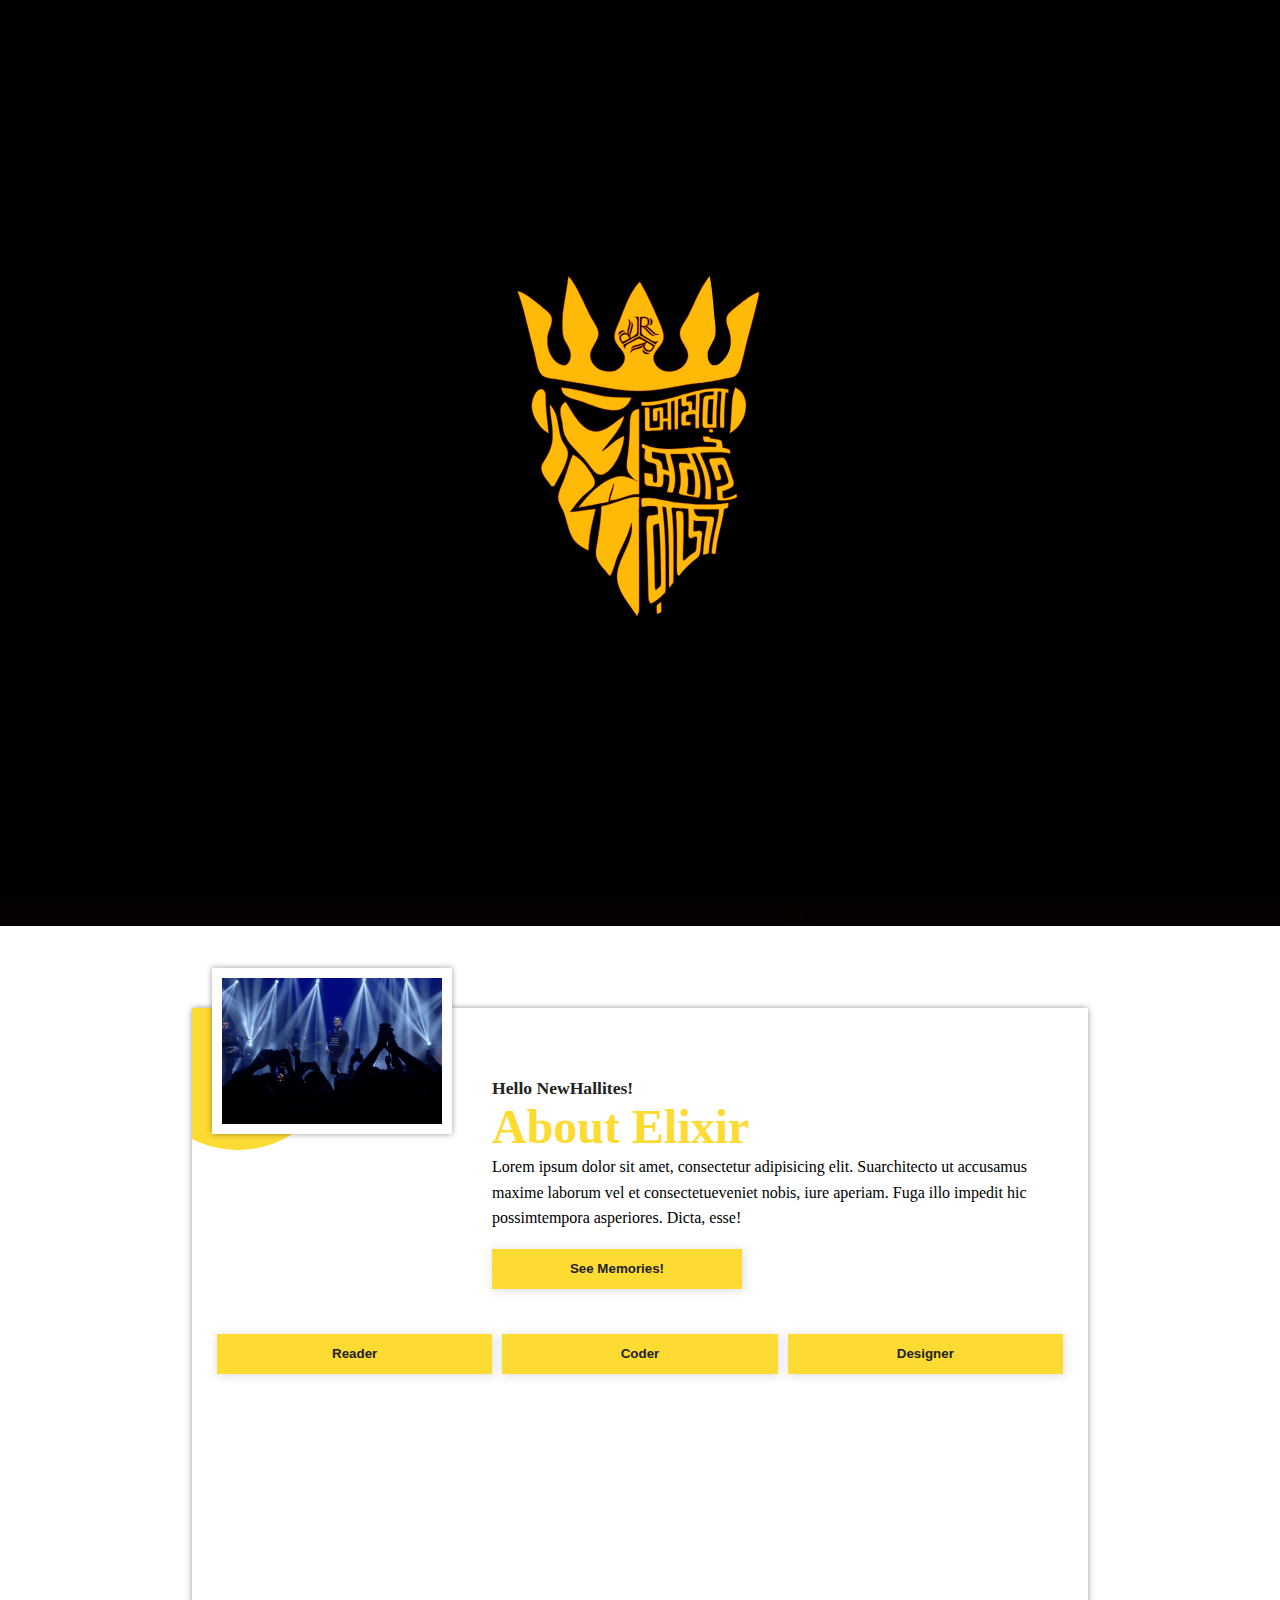
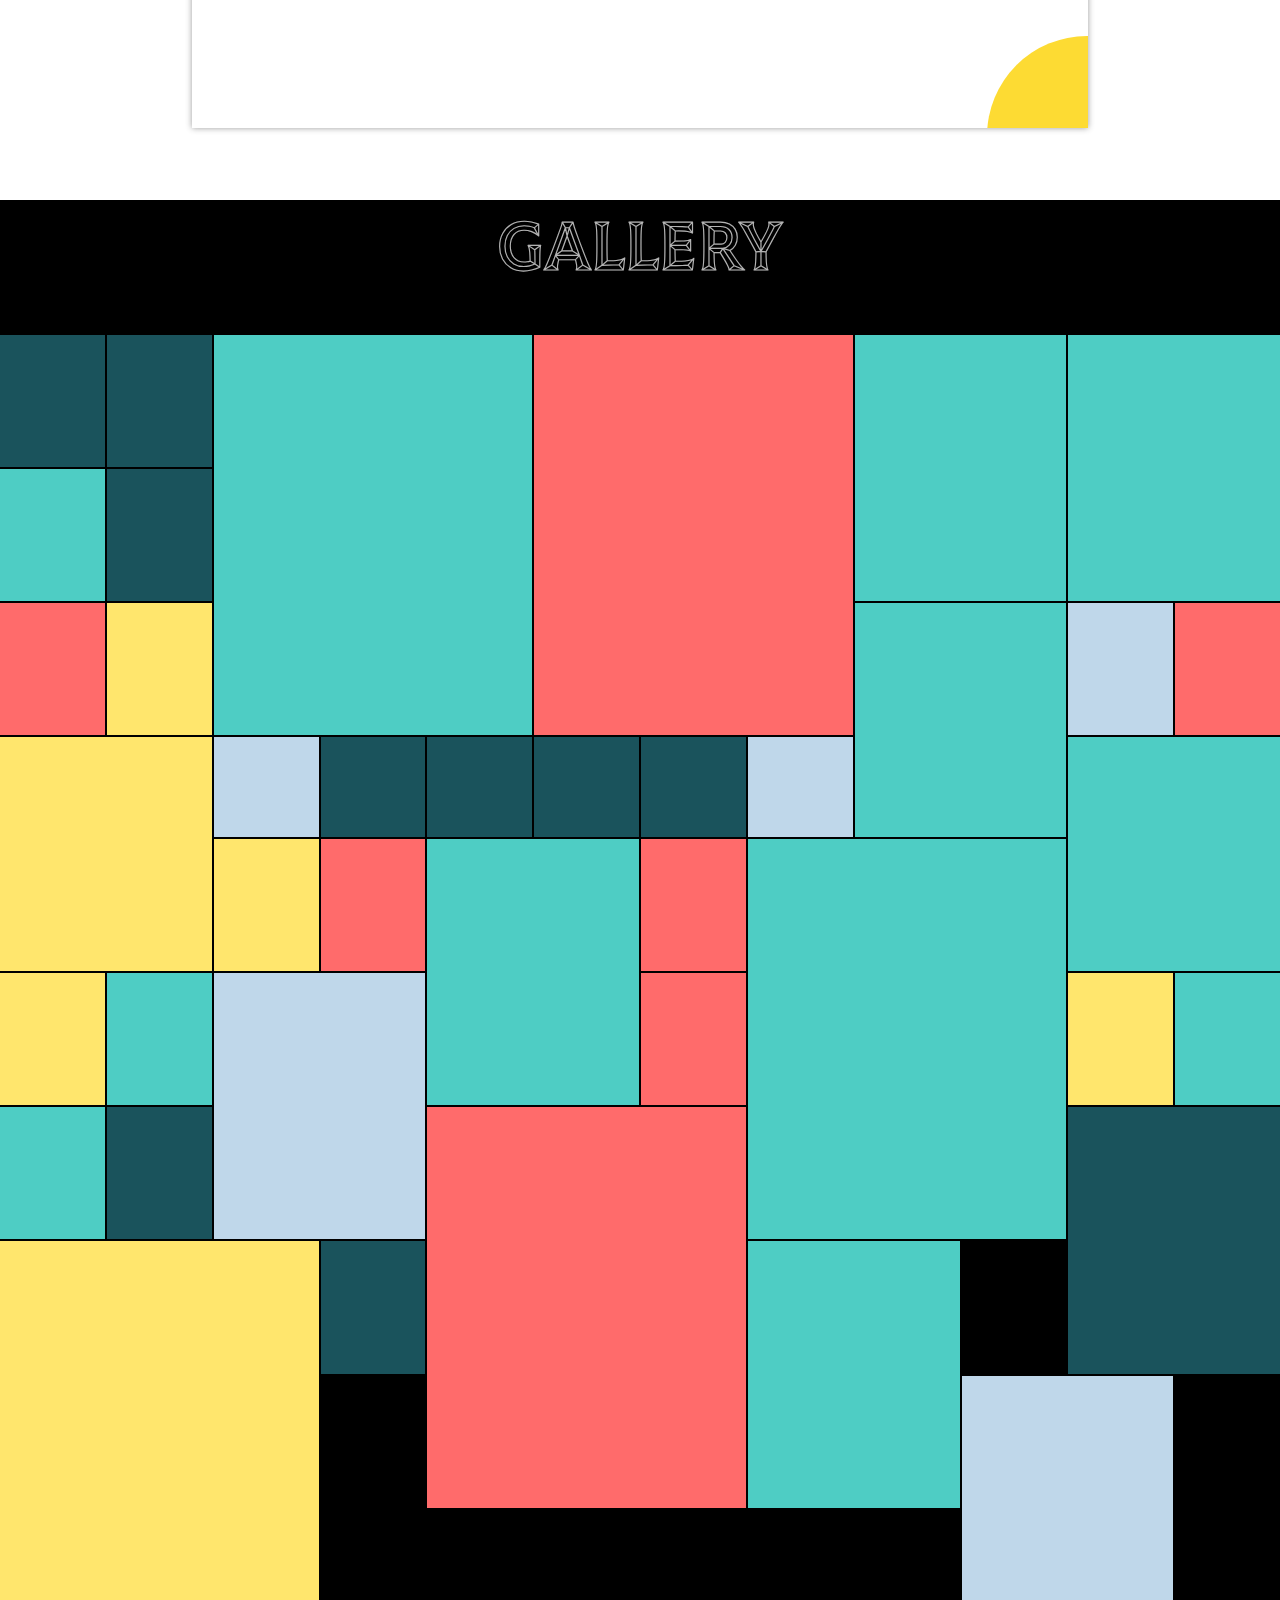
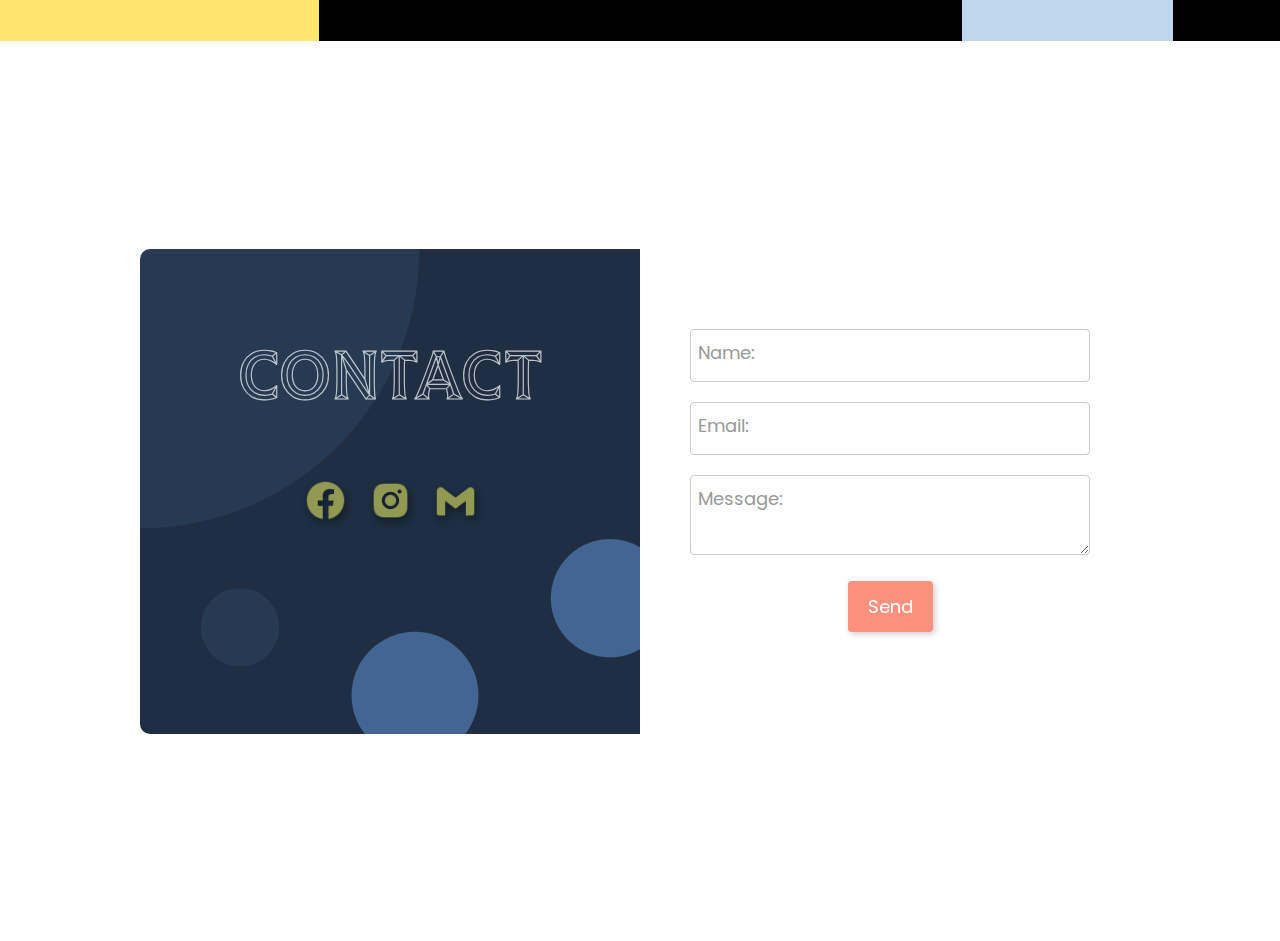
==== index.html @ e552d3e0 "contact section added" ====
<!DOCTYPE html>
<html lang="en">

<head>
  <meta charset="UTF-8">
  <meta http-equiv="X-UA-Compatible" content="IE=edge">
  <meta name="viewport" content="width=device-width, initial-scale=1.0">
  <title>Elixir'23</title>
  <link rel="stylesheet" href="style.css">
  <script defer src="./js/hero.js"></script>
  <script defer src="./js/nav.js"></script>
  <script defer src="./js/main.js"></script>
  <script defer src='https://cdnjs.cloudflare.com/ajax/libs/jquery/3.3.1/jquery.min.js'></script>
</head>

<body>

  <!-- PRELOADER STARTS -->

  <div class="page-loader" id="preloader">
        <div class="loader-container" id="preloaderBox">
                <svg id="newHall" version="1.0" xmlns="http://www.w3.org/2000/svg" width="24.000000pt" height="35.000000pt"
                viewBox="0 0 2480.000000 3508.000000" fill="none" preserveAspectRatio="xMidYMid meet">
                <g transform="translate(0.000000,3508.000000) scale(0.100000,-0.100000)" fill="none">
                  <path fill="#ffcb3d" d="M17826 31236 c-64 -85 -147 -201 -184 -258 -72 -108 -222 -347 -222
          -353 0 -3 -20 -38 -45 -78 -25 -41 -45 -77 -45 -79 0 -3 -23 -45 -51 -94 -77
          -132 -366 -712 -499 -999 -18 -38 -57 -122 -87 -185 -31 -63 -69 -144 -85
          -180 -29 -63 -47 -100 -130 -280 -34 -72 -225 -457 -284 -570 -10 -19 -83
          -141 -163 -270 -299 -485 -364 -614 -427 -850 -28 -100 -25 -347 4 -459 41
          -157 120 -329 254 -554 32 -55 58 -101 58 -103 0 -2 15 -27 33 -56 55 -86 143
          -256 183 -353 47 -114 68 -192 90 -333 17 -108 17 -118 0 -225 -50 -313 -216
          -599 -464 -799 -225 -180 -458 -287 -752 -343 -117 -22 -432 -22 -550 0 -260
          49 -476 161 -655 340 -136 135 -227 280 -291 460 -27 75 -29 89 -29 245 0 155
          2 170 28 245 63 180 118 267 409 647 168 221 266 383 306 508 46 144 46 143
          45 305 0 167 -12 242 -67 456 -43 163 -143 447 -222 629 -8 19 -19 44 -24 55
          -5 11 -22 50 -39 88 -17 37 -31 69 -31 71 0 3 -18 44 -40 91 -22 47 -40 88
          -40 90 0 2 -14 34 -31 72 -17 37 -37 82 -44 98 -7 17 -39 90 -70 163 -31 74
          -71 167 -90 209 -19 41 -35 76 -35 78 0 2 -14 34 -31 72 -17 37 -37 82 -44 98
          -7 17 -30 66 -50 110 -21 44 -49 105 -63 135 -191 416 -432 903 -640 1290 -84
          157 -240 438 -266 479 -14 22 -26 44 -26 49 0 5 -9 17 -20 27 -20 18 -21 18
          -51 -11 -38 -36 -208 -237 -270 -319 -81 -108 -175 -247 -256 -380 -71 -117
          -98 -164 -193 -340 -61 -113 -149 -293 -238 -485 -66 -145 -85 -188 -158 -363
          -41 -100 -79 -191 -84 -202 -4 -11 -22 -56 -40 -100 -17 -44 -35 -89 -39 -100
          -5 -11 -16 -40 -26 -65 -9 -25 -23 -58 -30 -75 -7 -16 -20 -50 -30 -75 -10
          -25 -21 -54 -26 -65 -5 -11 -42 -108 -83 -215 -68 -179 -185 -475 -222 -560
          -9 -19 -19 -44 -24 -55 -4 -11 -15 -36 -24 -57 -9 -20 -16 -39 -16 -43 0 -3
          -11 -30 -23 -58 -164 -362 -236 -747 -183 -972 53 -222 143 -371 469 -776 254
          -315 337 -496 337 -736 0 -130 -26 -236 -92 -383 -119 -261 -332 -470 -592
          -583 -199 -86 -318 -108 -576 -108 -207 0 -284 10 -455 58 -418 116 -770 403
          -940 767 -96 204 -130 437 -89 620 19 88 44 175 55 198 5 10 9 23 9 29 0 13
          118 255 158 324 16 28 67 115 114 195 180 308 248 470 293 693 19 100 19 183
          -1 277 -17 80 -42 172 -55 205 -4 11 -22 56 -40 100 -51 125 -130 270 -287
          525 -80 129 -165 269 -190 310 -37 63 -262 512 -369 740 -17 36 -54 112 -81
          170 -27 58 -60 128 -72 155 -42 93 -102 219 -195 410 -258 528 -378 760 -502
          975 -30 52 -66 115 -80 140 -33 59 -242 375 -307 465 -68 95 -125 164 -161
          198 l-30 28 -8 -43 c-4 -24 -14 -73 -22 -109 -8 -37 -15 -85 -15 -107 0 -23
          -7 -69 -15 -104 -8 -35 -14 -76 -13 -93 0 -29 -5 -63 -36 -240 -8 -44 -20
          -123 -26 -175 -7 -52 -34 -228 -62 -390 -27 -162 -53 -324 -59 -360 -5 -36
          -12 -72 -15 -80 -3 -8 -12 -58 -20 -110 -9 -52 -20 -122 -25 -155 -5 -33 -12
          -78 -15 -100 -3 -22 -10 -67 -15 -100 -5 -33 -12 -81 -15 -107 -3 -26 -20
          -148 -40 -270 -53 -342 -62 -433 -69 -703 -4 -137 -10 -302 -14 -365 -15 -215
          3 -743 33 -975 33 -263 108 -455 313 -808 243 -418 321 -644 310 -907 -6 -136
          -9 -160 -37 -265 -66 -248 -181 -409 -353 -492 -40 -20 -73 -27 -144 -31 -104
          -5 -147 3 -277 55 -277 110 -525 333 -713 638 -43 69 -128 237 -153 300 -4 11
          -15 40 -25 65 -9 25 -22 56 -27 70 -6 14 -14 41 -19 60 -4 19 -15 60 -25 90
          -17 57 -38 149 -53 235 -32 181 -36 232 -35 470 1 256 7 316 57 535 19 82 122
          382 177 515 14 33 50 145 66 204 53 195 66 297 55 447 -10 131 -45 232 -123
          351 -66 102 -243 277 -432 429 -82 65 -177 142 -211 169 -35 28 -103 84 -151
          126 -434 369 -1054 820 -1324 961 -259 136 -332 167 -381 161 -22 -3 -48 1
          -67 11 -17 9 -33 16 -36 16 -5 0 9 -48 24 -85 5 -11 11 -29 13 -40 3 -11 20
          -58 37 -105 17 -47 35 -98 40 -115 9 -31 102 -307 121 -360 6 -16 15 -43 19
          -60 5 -16 23 -75 40 -130 29 -91 102 -336 151 -509 39 -137 123 -469 384
          -1516 146 -586 272 -1089 280 -1117 16 -56 33 -117 61 -223 9 -36 23 -87 31
          -115 8 -27 18 -66 23 -85 5 -19 33 -118 61 -220 76 -275 91 -341 164 -725 26
          -138 44 -227 65 -315 6 -25 13 -58 16 -75 3 -16 7 -37 11 -45 3 -8 11 -40 18
          -70 28 -115 36 -145 46 -154 5 -6 9 -22 9 -37 0 -15 4 -30 9 -34 5 -3 13 -19
          16 -36 7 -31 28 -83 86 -208 67 -145 195 -306 301 -379 70 -48 155 -88 258
          -120 159 -50 216 -60 585 -107 104 -13 193 -28 380 -61 44 -7 112 -18 150 -23
          39 -5 83 -14 98 -20 16 -6 47 -11 70 -11 23 0 64 -7 91 -15 27 -8 66 -15 87
          -15 21 0 50 -5 66 -11 15 -6 57 -14 93 -19 36 -5 108 -16 160 -25 52 -9 127
          -20 165 -25 39 -5 86 -14 105 -20 19 -5 51 -10 72 -10 20 0 48 -4 62 -10 14
          -5 58 -14 98 -19 68 -9 111 -16 353 -56 50 -9 119 -20 155 -25 35 -6 145 -24
          245 -41 99 -16 207 -34 240 -39 71 -11 95 -15 245 -41 63 -11 153 -27 200 -35
          47 -8 121 -22 165 -30 44 -8 109 -19 145 -24 36 -6 78 -14 94 -20 16 -5 47
          -10 70 -10 23 -1 59 -7 81 -15 22 -8 56 -15 75 -15 19 0 57 -7 84 -15 27 -8
          63 -15 80 -15 17 0 60 -6 96 -14 36 -9 106 -22 155 -30 50 -8 119 -19 155 -25
          36 -6 83 -13 105 -15 22 -3 56 -10 75 -16 19 -5 53 -10 75 -10 22 0 57 -5 78
          -11 20 -5 70 -14 110 -19 39 -5 119 -16 177 -25 58 -8 143 -20 190 -25 47 -6
          96 -12 110 -15 82 -16 577 -65 885 -87 209 -15 995 -15 1200 0 379 28 761 70
          1140 127 55 8 136 20 180 25 44 6 93 15 109 20 16 6 47 10 70 10 23 0 57 5 76
          10 19 6 53 13 75 16 41 4 115 16 215 34 30 6 88 15 129 21 41 5 82 14 92 19
          10 6 35 10 57 10 21 0 61 7 88 15 27 8 63 15 79 15 17 0 59 6 95 14 55 13 133
          27 275 50 36 6 160 28 315 55 240 42 700 109 970 141 91 11 219 27 285 36 266
          35 344 45 425 55 47 5 98 14 114 19 16 6 47 10 70 10 23 0 59 5 81 11 22 5 72
          14 110 19 39 5 95 13 125 19 30 6 89 15 130 21 41 6 104 17 140 25 36 9 79 15
          96 15 17 0 51 7 74 15 23 8 54 15 69 15 14 0 58 7 96 16 83 18 190 41 225 47
          14 3 90 19 170 37 80 17 210 42 290 55 463 76 628 141 791 311 163 170 267
          396 364 794 27 107 58 231 71 275 13 44 77 305 144 580 315 1301 359 1480 407
          1640 8 28 18 68 23 90 15 67 32 128 46 162 8 17 14 41 14 53 0 12 5 30 10 41
          6 10 15 38 20 61 5 24 22 93 39 153 16 61 37 137 46 170 9 33 32 121 51 195
          68 262 83 316 103 390 11 41 34 131 51 200 32 130 45 180 81 315 11 44 24 98
          29 120 4 22 12 54 18 70 12 33 29 99 42 160 10 46 28 116 40 160 5 17 11 41
          13 55 3 14 10 46 17 70 37 142 65 264 85 370 9 47 27 131 41 188 17 72 23 116
          18 150 -3 26 -1 59 5 75 13 32 10 33 -65 7 -276 -91 -620 -285 -999 -564 -197
          -144 -340 -257 -761 -602 -54 -45 -144 -116 -199 -159 -180 -140 -439 -402
          -487 -493 -55 -103 -104 -292 -95 -363 3 -24 11 -99 16 -167 6 -67 13 -127 16
          -132 3 -5 15 -44 26 -87 20 -76 77 -251 138 -423 131 -371 183 -758 151 -1119
          -46 -511 -244 -931 -623 -1320 -188 -193 -347 -307 -507 -366 -72 -26 -236
          -31 -305 -9 -76 23 -165 90 -218 162 -67 91 -139 251 -153 341 -2 14 -10 49
          -16 76 -8 31 -12 126 -12 245 1 198 1 201 46 335 35 103 144 331 206 430 118
          187 254 452 295 575 72 215 99 512 78 835 -12 178 -15 203 -32 350 -6 50 -13
          110 -15 135 -3 25 -9 77 -14 115 -24 168 -56 507 -70 735 -5 85 -14 179 -20
          209 -5 29 -10 90 -10 135 0 44 -7 122 -15 171 -8 50 -15 124 -15 166 0 42 -5
          101 -11 130 -6 30 -14 106 -19 169 -9 127 -25 285 -40 400 -6 41 -13 104 -15
          140 -3 36 -9 88 -14 115 -6 28 -12 79 -15 115 -3 36 -9 90 -15 120 -6 30 -12
          78 -15 105 -4 45 -17 136 -46 329 -18 116 -70 420 -75 434 -2 6 -9 12 -14 12
          -5 0 -61 -69 -125 -154z m-5522 -3097 c5 -4 4 -307 -2 -720 -8 -569 -13 -714
          -24 -724 -7 -7 -179 -103 -383 -215 -203 -111 -392 -215 -420 -230 -27 -15
          -122 -67 -210 -115 -88 -48 -183 -100 -211 -116 l-51 -29 -101 158 c-136 212
          -146 236 -147 342 0 78 3 90 34 148 74 136 263 252 411 252 51 0 130 -25 175
          -55 20 -14 39 -24 41 -22 2 2 -1 19 -7 38 -5 19 -10 75 -10 126 0 78 7 118 47
          270 75 284 84 329 84 442 0 121 -13 172 -53 213 -39 39 -25 56 29 33 53 -22
          88 -58 116 -119 20 -44 23 -66 22 -161 -1 -116 -19 -208 -83 -423 -65 -218
          -79 -379 -45 -504 24 -87 34 -93 34 -21 0 88 33 246 91 440 97 325 117 459 84
          553 -18 51 -13 60 16 34 32 -29 69 -97 85 -156 30 -113 15 -196 -101 -574 -82
          -269 -111 -407 -101 -479 4 -25 10 -45 13 -45 3 0 82 42 175 92 237 130 313
          194 338 290 21 77 29 252 30 641 0 375 -1 401 -21 459 -27 82 -60 122 -125
          154 -30 14 -54 31 -54 36 0 11 311 -1 324 -13z m524 11 c93 -12 155 -40 210
          -93 130 -125 159 -349 69 -520 -34 -64 -73 -101 -144 -137 l-46 -23 51 -13
          c109 -28 170 -73 383 -280 81 -78 176 -164 210 -189 129 -95 243 -136 306
          -110 47 20 52 -6 7 -44 -84 -68 -215 -52 -358 46 -38 26 -141 118 -230 204
          -231 225 -298 277 -415 325 -51 20 -161 46 -161 38 0 -2 15 -11 33 -20 74 -37
          193 -139 372 -318 252 -251 327 -311 429 -341 22 -7 42 -17 43 -22 6 -18 -68
          -25 -137 -14 -136 22 -231 93 -474 351 -158 168 -254 260 -311 300 -47 32
          -120 70 -135 70 -6 0 -10 -75 -10 -222 0 -331 17 -373 185 -485 125 -84 755
          -445 811 -465 108 -40 234 -23 283 36 16 20 31 21 31 2 0 -15 -167 -266 -178
          -266 -4 0 -22 9 -41 21 -46 28 -1024 600 -1134 663 l-89 51 6 575 c3 316 9
          641 12 723 l6 147 42 1 c50 2 277 15 291 17 6 1 43 -3 83 -8z m471 -156 c60
          -51 94 -125 99 -214 5 -89 -7 -140 -48 -202 -32 -48 -122 -118 -153 -118 -21
          0 -22 -3 8 61 74 164 73 326 -4 481 -16 31 -26 59 -23 62 7 8 77 -33 121 -70z
          m-2140 -960 c71 -38 76 -54 19 -54 -57 0 -177 -32 -244 -65 -67 -33 -158 -116
          -210 -191 l-39 -57 -3 54 c-10 149 70 272 216 330 73 30 190 22 261 -17z
          m1664 -706 c265 -155 548 -320 629 -367 81 -47 148 -89 148 -92 0 -4 -41 -83
          -91 -177 -103 -193 -158 -259 -249 -301 -122 -56 -294 -24 -433 81 -112 83
          -165 187 -155 298 l5 50 -42 -39 c-88 -81 -159 -111 -429 -181 -266 -69 -384
          -119 -467 -197 -33 -30 -53 -59 -60 -85 -12 -47 -31 -45 -43 5 -12 47 4 103
          47 159 71 93 206 157 487 227 279 71 379 111 492 197 57 44 108 104 89 104 -5
          0 -13 -5 -16 -10 -21 -34 -214 -103 -448 -160 -341 -83 -463 -128 -542 -201
          -50 -46 -59 -48 -50 -11 10 43 63 118 112 162 83 73 165 101 553 191 267 61
          375 96 448 145 64 42 79 26 -142 153 -320 183 -354 183 -687 -1 -53 -29 -207
          -114 -343 -188 -270 -147 -345 -200 -390 -274 -27 -43 -30 -57 -30 -122 1 -48
          -3 -74 -10 -74 -7 0 -43 63 -81 139 -58 119 -67 142 -56 155 8 9 17 16 20 16
          4 0 86 43 182 96 96 53 228 125 294 161 153 84 199 109 310 170 50 28 122 67
          160 88 39 21 122 67 185 102 63 35 116 63 118 63 2 0 220 -127 485 -282z m-93
          -898 c102 -102 234 -159 367 -160 28 0 54 -4 58 -9 9 -15 -73 -58 -144 -76
          -78 -20 -138 -14 -218 25 -69 33 -134 98 -162 161 -23 51 -37 148 -26 176 6
          16 10 14 33 -17 15 -19 56 -64 92 -100z" />
                  <path fill="#ffcb3d" d="M11130 26748 c-122 -43 -225 -127 -251 -206 -40 -121 74 -362 171
          -362 27 0 249 108 425 207 82 46 84 53 35 156 -91 194 -218 262 -380 205z" />
                  <path fill="#ffcb3d" d="M12603 28044 c-31 -11 -44 -23 -53 -47 -13 -36 -29 -257 -29 -425
          l-1 -112 28 -12 c15 -6 81 -12 147 -12 105 -1 126 2 170 22 64 29 91 55 121
          115 44 86 50 247 11 337 -37 89 -134 142 -267 147 -58 2 -98 -2 -127 -13z" />
                  <path fill="#ffcb3d" d="M12913 26087 c-49 -51 -112 -156 -129 -216 -39 -132 29 -253 185
          -334 121 -63 205 -67 288 -16 70 43 152 166 167 248 5 30 2 37 -36 72 -24 21
          -124 87 -223 146 -99 58 -189 113 -201 120 -18 11 -24 9 -51 -20z" />
                  <path fill="#ffcb3d" d="M19989 22503 c-33 -83 -113 -356 -144 -488 -61 -264 -94 -520 -115
          -880 -5 -99 -17 -286 -25 -415 -14 -228 -35 -567 -55 -915 -21 -358 -66 -862
          -81 -901 -5 -16 -5 -24 2 -24 34 0 400 275 515 386 165 161 463 613 570 867
          113 267 204 777 191 1062 -10 219 -96 515 -222 766 -81 162 -139 229 -315 363
          -104 80 -289 206 -302 206 -5 0 -13 -12 -19 -27z" />
                  <path fill="#ffcb3d" d="M6147 22513 c-13 -12 -7 -110 9 -164 56 -186 121 -296 243 -411 154
          -144 363 -243 751 -353 42 -12 79 -23 215 -60 250 -69 436 -132 855 -290 113
          -42 221 -83 240 -90 19 -7 69 -25 110 -40 41 -14 90 -33 108 -41 18 -8 37 -14
          43 -14 6 0 25 -6 42 -13 45 -19 97 -37 132 -47 17 -4 41 -12 55 -18 142 -58
          671 -193 870 -223 177 -26 214 -29 380 -35 262 -10 452 13 644 77 328 109 585
          340 755 674 46 92 101 224 101 244 0 4 -258 11 -572 14 -315 4 -658 12 -763
          17 -249 14 -629 53 -775 79 -30 5 -98 17 -150 26 -52 9 -118 23 -146 31 -28 8
          -65 14 -83 14 -17 0 -48 7 -68 15 -19 8 -48 15 -64 15 -15 0 -40 5 -55 10 -15
          6 -45 13 -68 16 -22 2 -54 9 -71 13 -54 16 -119 32 -165 41 -51 10 -119 27
          -170 43 -19 6 -53 14 -75 18 -43 9 -103 23 -260 63 -246 62 -664 161 -800 190
          -44 10 -98 21 -120 26 -22 5 -76 16 -120 25 -44 9 -100 21 -125 27 -25 6 -70
          14 -100 18 -30 4 -80 13 -110 18 -195 38 -209 40 -420 60 -58 6 -125 15 -150
          21 -51 12 -114 14 -123 4z" />
                  <path fill="#ffcb3d" d="M18220 22450 c-213 -9 -601 -52 -722 -79 -46 -10 -130 -28 -188 -41
          -58 -12 -143 -30 -190 -40 -47 -10 -146 -30 -220 -45 -74 -15 -277 -67 -450
          -116 -173 -48 -387 -108 -475 -133 -88 -24 -227 -64 -310 -89 -82 -25 -253
          -75 -380 -112 -126 -37 -264 -77 -305 -91 -112 -35 -830 -200 -1020 -234 -436
          -77 -796 -110 -1205 -110 l-222 0 -12 -27 c-15 -33 -5 -209 14 -239 13 -20 24
          -22 192 -27 177 -5 554 13 678 33 34 5 129 19 211 30 163 22 494 88 756 151
          92 22 177 39 190 37 20 -3 24 -10 30 -63 9 -87 23 -1225 14 -1225 -4 0 -19 9
          -34 20 -28 21 -29 21 -149 3 -92 -13 -127 -15 -145 -6 l-25 11 -6 273 c-4 150
          -7 322 -7 383 0 129 -10 173 -47 211 -24 24 -33 26 -83 22 -30 -2 -134 -20
          -230 -39 -96 -20 -214 -42 -261 -48 -105 -14 -139 -34 -169 -95 l-23 -47 7
          -411 c7 -376 9 -414 25 -437 18 -25 21 -25 142 -23 102 2 128 6 149 21 49 36
          50 44 50 414 0 394 -8 361 91 373 43 5 58 4 67 -8 10 -12 14 -163 19 -630 l6
          -616 -35 -35 c-30 -30 -43 -36 -79 -36 -24 0 -134 -7 -244 -15 -110 -8 -246
          -15 -302 -15 -101 0 -101 0 -127 31 l-26 31 0 286 c-1 158 -5 488 -10 733 -11
          583 -3 562 -205 552 -176 -9 -177 -11 -165 -339 5 -131 10 -500 10 -819 1
          -647 -1 -628 71 -689 l34 -29 240 7 c132 4 346 13 475 21 129 8 291 17 360 20
          153 8 188 17 224 54 50 52 54 81 49 355 -7 314 -19 291 161 312 117 13 131 13
          153 -1 13 -9 28 -26 32 -38 5 -12 12 -150 16 -307 5 -230 10 -290 22 -309 15
          -23 17 -24 121 -17 113 7 134 16 134 57 -1 13 -5 501 -10 1084 -6 758 -6 1067
          2 1085 9 20 30 31 106 57 52 17 105 32 116 32 51 2 49 35 50 -973 0 -518 4
          -1019 9 -1113 10 -215 4 -207 143 -197 55 4 106 10 113 15 10 6 13 249 13
          1177 1 954 3 1172 14 1185 15 17 184 77 219 77 31 0 32 -10 36 -260 3 -208 4
          -217 29 -272 29 -62 73 -98 120 -98 26 0 79 11 250 52 145 34 162 19 164 -142
          2 -149 -6 -238 -25 -261 -13 -15 -56 -27 -204 -54 -104 -18 -199 -41 -212 -49
          -33 -22 -70 -72 -102 -141 l-28 -60 0 -360 0 -360 27 -50 c14 -27 37 -60 50
          -73 45 -41 76 -44 333 -26 294 19 306 22 323 58 18 36 7 210 -14 227 -11 9
          -45 9 -145 0 -150 -14 -169 -8 -195 56 -20 46 -18 336 2 404 25 84 32 87 321
          136 367 62 349 60 378 33 14 -13 27 -37 30 -54 3 -17 7 -252 8 -523 3 -482 3
          -493 24 -520 l21 -28 113 3 c90 3 117 7 126 20 10 12 11 92 7 356 -7 339 0
          628 33 1421 9 215 17 464 18 555 4 404 3 389 28 413 17 17 53 28 155 46 72 14
          132 28 132 32 0 10 197 43 320 54 36 3 99 10 140 15 41 5 131 12 201 15 157 8
          155 10 151 -119 -3 -103 -15 -152 -42 -166 -10 -6 -52 -10 -92 -10 -120 0
          -511 -46 -545 -64 -40 -20 -87 -77 -118 -141 -31 -66 -42 -163 -55 -465 -6
          -135 -18 -389 -26 -565 -22 -491 -29 -1065 -15 -1152 17 -97 61 -169 121 -200
          l45 -23 457 7 c251 3 463 10 470 14 14 9 14 -5 10 579 -1 179 3 422 8 540 26
          555 32 679 45 865 8 110 22 328 30 485 9 157 19 314 21 349 l6 63 121 -7 c163
          -9 167 -12 167 -115 0 -44 -7 -173 -15 -287 -8 -115 -22 -300 -30 -413 -64
          -882 -77 -2004 -25 -2054 20 -19 253 -29 276 -12 14 11 16 84 18 682 2 496 7
          728 19 899 9 127 24 343 32 480 17 261 51 674 60 712 8 32 42 37 131 19 42 -9
          78 -15 79 -14 1 2 5 62 9 134 l7 132 -98 16 c-54 9 -134 23 -178 31 -199 37
          -654 58 -955 45z m-1371 -498 c5 -10 10 -94 10 -188 1 -191 -15 -813 -25 -978
          l-7 -108 -24 31 c-28 36 -60 39 -156 16 -55 -13 -60 -12 -78 6 -18 18 -19 33
          -17 287 l3 267 -28 58 c-30 60 -64 87 -113 87 -15 0 -78 -14 -140 -31 -109
          -30 -115 -31 -139 -15 -14 10 -30 28 -35 42 -15 39 -13 317 3 336 7 9 140 53
          317 103 416 120 412 119 429 87z m1387 -387 c14 -21 14 -43 5 -192 -6 -92 -16
          -265 -21 -383 -6 -118 -17 -350 -25 -515 -8 -165 -15 -420 -15 -566 0 -242 -2
          -269 -18 -289 -17 -21 -28 -22 -167 -27 -142 -5 -151 -4 -172 16 -12 11 -27
          38 -32 58 -21 75 -13 484 24 1193 9 162 19 363 23 445 6 122 12 158 28 190 33
          64 57 75 175 84 177 14 177 14 195 -14z" />
                  <path fill="#ffcb3d" d="M4350 22348 c-144 -69 -320 -296 -406 -524 -75 -199 -83 -223 -109
          -339 -7 -33 -18 -77 -23 -98 -6 -20 -8 -46 -5 -56 3 -11 -3 -30 -12 -44 -9
          -14 -16 -44 -16 -68 1 -24 -1 -98 -3 -164 -2 -66 0 -145 5 -175 5 -30 11 -71
          13 -90 9 -70 17 -100 28 -100 6 0 8 -9 5 -21 -3 -11 2 -44 10 -72 9 -29 18
          -58 19 -65 19 -100 119 -353 205 -519 255 -490 593 -874 967 -1097 35 -21 66
          -35 70 -31 9 9 3 188 -8 250 -6 28 -14 102 -20 165 -5 63 -16 171 -24 240 -8
          69 -19 170 -25 225 -6 55 -16 136 -21 180 -6 44 -12 103 -14 130 -8 82 -26
          254 -36 340 -10 76 -20 189 -41 465 -5 69 -14 334 -19 590 -7 405 -11 477 -29
          558 -36 169 -106 275 -216 327 -45 21 -68 25 -142 25 -78 0 -96 -4 -153 -32z" />
                  <path fill="#ffcb3d" d="M6384 21321 c-105 -74 -204 -185 -252 -283 -67 -139 -77 -196 -76
          -408 1 -186 10 -259 59 -480 10 -41 21 -95 25 -120 4 -25 13 -67 19 -95 7 -27
          17 -70 23 -95 6 -25 14 -70 18 -102 4 -31 11 -61 15 -68 4 -7 11 -58 15 -114
          13 -162 29 -308 40 -356 5 -25 12 -65 15 -89 3 -23 8 -48 12 -54 3 -6 10 -27
          14 -46 39 -185 147 -435 286 -660 173 -280 360 -497 883 -1026 490 -495 637
          -664 866 -990 159 -227 340 -453 421 -526 59 -54 181 -143 233 -171 103 -56
          137 -63 275 -62 120 1 137 3 215 33 391 144 827 648 1173 1352 142 291 218
          489 322 849 36 123 42 147 84 345 18 89 41 219 45 265 3 25 9 81 15 124 7 49
          7 84 2 89 -21 21 -314 -122 -494 -239 -162 -106 -287 -202 -525 -403 -309
          -260 -490 -403 -633 -498 -123 -82 -144 -77 -72 19 102 138 213 281 368 473
          88 110 171 215 185 232 14 18 81 103 150 190 172 217 346 454 463 629 193 291
          362 614 472 904 52 135 92 277 81 287 -6 6 -192 -111 -311 -197 -73 -52 -173
          -128 -403 -305 -576 -444 -849 -592 -1267 -689 -97 -22 -400 -23 -493 0 -395
          95 -700 290 -1034 661 -130 145 -162 185 -348 433 -81 109 -318 479 -530 828
          -53 86 -116 189 -141 227 -25 39 -62 96 -82 128 -20 31 -43 57 -50 57 -8 0
          -45 -22 -83 -49z" />
                  <path fill="#ffcb3d" d="M5220 21033 c0 -54 5 -127 10 -163 5 -36 10 -103 11 -150 0 -47 7
          -119 15 -160 8 -41 14 -102 14 -135 0 -33 7 -87 15 -120 8 -33 15 -82 15 -110
          0 -27 7 -77 15 -110 8 -33 15 -82 15 -110 0 -27 4 -66 10 -85 5 -19 14 -78 20
          -130 7 -52 18 -142 25 -200 41 -325 57 -582 52 -865 -5 -272 -16 -398 -51
          -575 -24 -119 -35 -172 -45 -204 -5 -17 -17 -58 -26 -91 -23 -78 -73 -234 -84
          -260 -5 -11 -17 -40 -26 -65 -38 -95 -72 -170 -139 -305 -79 -160 -95 -187
          -225 -385 -79 -121 -201 -325 -201 -336 0 -1 -14 -32 -30 -68 -39 -83 -70
          -201 -77 -291 -13 -164 78 -438 216 -650 14 -22 28 -44 31 -50 17 -33 116
          -172 224 -315 70 -91 172 -227 229 -302 56 -75 111 -139 122 -142 11 -3 59 -6
          106 -6 97 0 110 8 144 90 10 25 22 50 26 55 4 6 43 80 87 165 75 147 116 225
          167 315 12 22 46 85 75 140 29 55 56 105 60 110 33 45 277 533 354 707 56 128
          66 153 105 263 12 33 26 68 31 77 6 10 10 24 10 33 0 8 6 29 14 47 20 47 37
          105 43 142 3 17 9 39 14 48 5 10 11 30 13 45 1 15 8 51 14 78 29 135 35 178
          39 274 5 101 -8 188 -41 276 -6 17 -11 35 -12 42 -5 32 -98 206 -192 358 -162
          262 -272 462 -272 495 0 5 -6 24 -14 42 -20 47 -64 187 -69 223 -3 17 -10 44
          -15 60 -5 17 -17 66 -27 110 -9 44 -20 94 -25 110 -5 17 -12 48 -15 70 -3 22
          -10 58 -15 80 -5 22 -16 81 -24 130 -53 312 -94 537 -106 590 -5 22 -16 76
          -26 120 -31 148 -111 427 -143 500 -5 11 -19 45 -31 75 -27 67 -91 201 -122
          255 -78 138 -246 355 -274 355 -11 0 -14 -21 -14 -97z" />
                  <path fill="#ffcb3d" d="M12205 20794 c-163 -33 -235 -66 -326 -152 -126 -118 -203 -292 -250
          -562 -19 -114 -27 -254 -38 -730 -6 -256 -16 -528 -22 -605 -6 -77 -15 -219
          -19 -315 -5 -96 -13 -204 -19 -240 -6 -36 -11 -101 -11 -145 0 -44 -7 -120
          -15 -170 -8 -49 -15 -121 -15 -160 0 -38 -5 -88 -10 -111 -5 -22 -14 -92 -19
          -155 -11 -120 -24 -227 -41 -344 -6 -38 -12 -86 -14 -105 -2 -19 -9 -68 -15
          -107 -28 -183 -33 -228 -41 -384 -10 -175 0 -397 21 -484 63 -263 165 -423
          442 -691 148 -143 162 -154 277 -214 66 -34 119 -64 118 -66 -3 -2 -278 105
          -323 126 -160 76 -536 203 -710 241 -96 21 -451 24 -526 5 -33 -9 -72 -16 -86
          -16 -14 0 -46 -7 -72 -15 -25 -8 -86 -26 -136 -41 -448 -133 -952 -436 -1480
          -890 -402 -346 -839 -809 -1176 -1249 -76 -99 -149 -194 -163 -211 -47 -57
          -32 -65 77 -40 163 38 204 46 229 46 15 0 39 5 55 11 15 6 55 14 88 19 33 5
          96 16 140 25 44 9 107 20 140 24 33 5 73 14 88 20 16 6 40 11 55 11 15 0 59 7
          97 15 103 23 143 31 325 65 91 17 224 42 295 55 72 14 191 37 265 51 74 14
          158 30 185 36 28 5 64 12 80 14 17 3 60 11 97 19 37 8 79 15 93 15 31 0 55 47
          55 109 0 43 23 178 42 246 6 22 15 58 19 80 12 62 30 127 45 163 8 18 14 43
          14 55 0 13 4 27 9 33 6 5 13 25 16 44 3 19 10 39 14 45 5 5 11 21 14 35 5 26
          24 80 39 115 4 11 12 34 18 50 5 17 16 50 26 75 9 25 45 128 79 230 60 175 83
          217 98 177 16 -42 -102 -570 -162 -722 -5 -11 -16 -47 -26 -80 -9 -33 -23 -75
          -31 -93 -8 -18 -14 -40 -14 -50 0 -9 -6 -34 -14 -57 -23 -67 -37 -113 -41
          -133 -2 -10 -8 -39 -15 -63 -6 -24 -15 -60 -20 -79 -5 -19 -6 -38 -1 -43 15
          -15 253 12 381 43 19 5 76 18 125 30 50 12 101 25 115 30 14 4 52 16 85 25 63
          18 280 88 503 161 191 64 328 102 547 154 28 6 80 15 117 20 36 5 84 13 105
          19 21 6 107 11 191 11 l152 0 0 3390 0 3390 -52 -1 c-29 -1 -62 -3 -73 -5z" />
                  <path fill="#ffcb3d" d="M17942 19183 c-18 -3 -35 -10 -38 -18 -5 -12 12 -163 22 -197 5 -16
          21 -18 149 -18 91 0 145 4 147 11 8 25 -19 211 -33 220 -14 8 -181 10 -247 2z" />
                  <path fill="#ffcb3d" d="M17421 18612 c-12 -9 -11 -16 3 -51 9 -25 16 -70 16 -114 0 -39 5
          -90 11 -112 15 -53 104 -142 151 -149 18 -3 132 -10 253 -16 274 -13 469 -29
          517 -41 79 -20 137 -101 138 -192 0 -53 -16 -90 -53 -125 l-25 -23 -308 11
          c-230 9 -375 9 -567 1 -143 -6 -263 -9 -267 -6 -4 3 -66 1 -136 -5 -71 -5
          -199 -14 -284 -20 -85 -7 -180 -16 -210 -21 -30 -5 -167 -18 -305 -29 -137
          -11 -340 -29 -450 -40 -486 -47 -991 -71 -1340 -64 -417 9 -709 40 -1090 115
          -220 44 -513 144 -774 265 -41 19 -82 32 -91 29 -20 -6 -21 -7 -61 -122 -42
          -120 -34 -132 140 -222 54 -28 104 -57 111 -66 17 -20 9 -137 -21 -320 -14
          -90 -23 -186 -23 -270 -1 -122 1 -133 26 -185 15 -30 51 -86 80 -124 73 -95
          106 -110 440 -192 305 -74 322 -82 373 -169 27 -44 39 -135 65 -480 33 -425
          37 -583 21 -778 -7 -88 -10 -100 -36 -127 -56 -59 -141 -63 -213 -10 -69 50
          -75 73 -77 337 -3 254 -8 284 -56 309 -16 8 -79 23 -141 34 -62 11 -174 31
          -248 45 -164 30 -201 31 -224 6 -16 -18 -17 -43 -6 -378 6 -197 16 -376 21
          -398 24 -93 112 -186 210 -220 23 -8 130 -22 238 -30 108 -8 306 -30 441 -50
          285 -41 312 -42 386 -15 124 43 154 91 185 295 16 108 22 201 25 410 4 348
          -16 325 233 264 126 -31 177 -59 212 -116 59 -94 24 -574 -65 -918 -24 -93
          -54 -194 -65 -223 -40 -102 -34 -107 189 -146 171 -31 202 -32 223 -8 28 30
          97 220 123 336 14 61 34 150 45 197 52 232 60 680 17 974 -11 77 -24 171 -29
          208 -12 95 -73 363 -121 537 -22 80 -47 173 -54 207 -7 34 -22 88 -33 120 -11
          32 -31 103 -45 158 -14 55 -33 125 -41 155 -9 30 -17 77 -18 103 -4 82 -16 80
          393 72 242 -5 439 -3 618 5 l263 13 23 -22 c25 -23 96 -184 216 -484 52 -131
          70 -189 68 -215 l-3 -37 -115 3 c-63 1 -212 11 -330 23 -374 35 -361 34 -393
          9 -50 -40 -70 -95 -75 -200 -3 -81 1 -114 27 -222 93 -379 128 -700 118 -1063
          -8 -275 -53 -559 -123 -764 -42 -123 -41 -158 7 -207 17 -18 55 -43 83 -55 45
          -19 361 -85 671 -139 347 -60 424 -73 564 -95 85 -14 176 -25 202 -25 43 0 48
          3 62 33 26 55 74 257 86 362 30 267 22 737 -19 1050 -67 519 -189 913 -520
          1675 -108 247 -150 353 -150 374 0 17 263 40 291 26 47 -26 83 -101 356 -735
          110 -256 269 -684 288 -777 4 -18 27 -114 51 -212 24 -98 48 -218 54 -265 6
          -47 20 -140 30 -206 41 -250 60 -719 40 -1003 -10 -150 -21 -222 -57 -378 -6
          -27 28 -40 147 -53 47 -6 129 -16 183 -23 70 -9 103 -9 115 -2 34 22 44 107
          49 434 6 385 -12 629 -78 1040 -24 151 -54 299 -81 400 -123 468 -209 699
          -488 1310 -192 421 -210 471 -179 497 8 6 64 16 124 22 61 6 153 15 205 20
          316 31 1207 39 1410 12 47 -6 141 -15 210 -21 121 -9 163 -15 297 -46 121 -27
          143 -16 124 69 -53 247 -40 232 -251 286 -85 22 -186 45 -225 52 -140 23 -147
          35 -170 289 -19 210 -35 254 -111 316 -76 62 -113 72 -391 104 -142 16 -278
          30 -303 30 -100 0 -169 41 -192 115 -8 25 -22 44 -38 52 -32 15 -479 28 -499
          15z m-3797 -1247 c104 -20 192 -37 195 -39 3 -2 123 -18 266 -36 143 -17 272
          -36 287 -42 40 -15 58 -49 74 -146 8 -48 22 -113 30 -145 8 -32 24 -108 35
          -170 17 -98 45 -218 106 -467 20 -84 92 -504 86 -509 -2 -3 -17 12 -34 32 -51
          62 -81 76 -224 107 -165 37 -199 50 -219 88 -8 16 -24 96 -36 178 -25 178 -57
          291 -104 360 -44 65 -145 157 -202 184 -25 11 -130 38 -234 59 -212 44 -235
          55 -272 129 -21 43 -23 62 -26 226 -3 173 -3 179 19 202 12 13 32 24 43 24 12
          0 106 -16 210 -35z m2806 -1399 c161 -31 176 -36 197 -62 41 -51 56 -114 118
          -469 8 -44 21 -156 30 -250 8 -93 17 -183 19 -200 2 -16 0 -158 -5 -315 -9
          -292 -26 -440 -69 -610 -24 -94 -45 -114 -110 -105 -109 16 -405 86 -433 103
          -46 27 -54 60 -34 137 51 191 78 387 92 675 7 145 -8 493 -24 575 -6 28 -17
          100 -26 160 -8 61 -22 147 -31 191 -19 91 -14 138 17 178 27 34 43 33 259 -8z" />
                  <path fill="#ffcb3d" d="M7037 17142 c-10 -10 -17 -22 -17 -26 0 -4 -9 -26 -19 -49 -53 -117
          -163 -411 -227 -607 -19 -58 -38 -114 -43 -125 -13 -32 -32 -87 -41 -120 -8
          -29 -18 -58 -45 -135 -7 -19 -25 -75 -40 -125 -15 -49 -33 -106 -40 -125 -7
          -19 -32 -93 -55 -165 -48 -147 -165 -485 -185 -530 -7 -16 -20 -50 -30 -75
          -10 -25 -24 -59 -31 -77 -8 -17 -14 -34 -14 -38 0 -3 -12 -32 -26 -63 -25 -56
          -40 -90 -68 -154 -8 -18 -23 -54 -34 -79 -100 -225 -189 -507 -231 -735 -17
          -94 -14 -248 9 -353 34 -159 77 -267 237 -591 85 -173 159 -324 163 -335 33
          -81 115 -331 154 -465 74 -256 89 -309 96 -341 3 -19 10 -41 14 -47 4 -7 10
          -25 12 -40 6 -32 33 -128 44 -157 5 -11 11 -31 13 -45 3 -14 10 -40 16 -57 6
          -18 16 -48 22 -65 6 -18 15 -49 19 -68 8 -33 17 -61 46 -140 7 -19 24 -69 39
          -110 83 -234 178 -450 256 -578 21 -35 39 -65 39 -67 0 -2 16 -27 36 -56 151
          -225 370 -417 696 -610 166 -99 467 -251 483 -245 11 4 15 23 15 75 0 183 37
          625 76 911 8 63 19 144 23 180 8 61 17 117 42 250 6 30 12 71 15 90 2 19 8 58
          13 85 6 28 17 86 26 130 32 165 46 231 56 270 6 22 14 60 18 85 4 25 13 63 18
          85 6 22 19 74 28 115 9 41 20 91 26 110 5 19 23 96 40 170 17 74 63 259 101
          410 38 151 72 286 75 299 l6 24 -109 -7 c-175 -10 -318 -23 -334 -30 -8 -3
          -55 -10 -105 -15 -49 -6 -135 -17 -190 -26 -55 -8 -131 -19 -170 -25 -38 -5
          -92 -14 -120 -19 -27 -6 -135 -22 -240 -35 -104 -14 -224 -30 -265 -36 -41 -5
          -154 -15 -250 -20 -96 -6 -183 -12 -193 -15 -26 -5 -47 4 -47 21 0 7 37 59 83
          116 45 57 143 182 217 278 279 362 408 517 664 793 95 103 261 250 390 348
          256 192 362 287 470 423 56 70 111 181 127 256 18 83 6 230 -26 324 -26 79
          -97 225 -155 321 -16 28 -33 57 -37 65 -26 57 -232 380 -358 559 -98 140 -292
          368 -435 512 -224 224 -385 351 -607 475 -63 35 -116 64 -117 64 -2 0 -10 -8
          -19 -18z" />
                  <path fill="#ffcb3d" d="M18830 16919 c-41 -4 -131 -12 -200 -18 -127 -11 -192 -17 -490 -46
          -200 -19 -201 -19 -208 -129 -6 -98 6 -139 128 -446 138 -344 240 -650 304
          -909 29 -117 58 -181 101 -227 41 -43 69 -43 229 -1 154 41 161 49 161 180 -1
          105 -16 158 -162 572 -77 218 -85 247 -87 319 -1 73 1 80 24 97 14 10 79 30
          144 44 98 22 124 24 147 15 38 -16 93 -71 124 -125 53 -90 241 -596 341 -919
          63 -203 65 -214 62 -296 -7 -143 -13 -149 -269 -254 -161 -66 -252 -93 -459
          -136 -130 -28 -159 -37 -179 -59 -27 -28 -27 5 4 -351 9 -102 17 -286 18 -410
          l2 -224 34 -23 c46 -31 88 -42 216 -54 236 -24 678 19 892 85 27 8 84 26 128
          40 121 37 247 94 273 122 25 29 28 65 11 162 -7 38 -19 72 -31 84 -19 19 -20
          19 -71 -12 -234 -139 -494 -236 -762 -284 -131 -23 -188 -21 -222 8 -26 23
          -28 30 -40 167 -28 333 -29 347 -3 374 15 16 39 26 69 31 65 9 226 59 306 95
          175 79 413 231 450 288 64 96 70 266 17 446 -96 325 -519 1479 -585 1594 -40
          71 -131 161 -190 189 -50 24 -92 26 -227 11z" />
                  <path fill="#ffcb3d" d="M11975 13790 c-202 -19 -504 -86 -815 -181 -74 -22 -151 -45 -170
          -50 -19 -6 -42 -13 -50 -16 -30 -12 -266 -94 -295 -103 -16 -5 -147 -49 -290
          -97 -373 -127 -537 -176 -765 -229 -36 -8 -76 -17 -90 -20 -14 -2 -54 -9 -90
          -16 -103 -18 -100 -13 -100 -217 0 -165 -3 -226 -31 -571 -5 -74 -12 -162 -15
          -195 -2 -33 -10 -98 -16 -145 -7 -47 -11 -88 -10 -92 1 -7 -9 -94 -33 -278 -8
          -63 -20 -149 -25 -190 -5 -41 -14 -102 -19 -135 -25 -154 -33 -206 -41 -280
          -5 -44 -14 -96 -19 -115 -6 -19 -11 -56 -11 -82 0 -26 -5 -59 -10 -74 -6 -15
          -15 -63 -20 -108 -12 -100 -37 -274 -44 -301 -3 -11 -8 -38 -11 -60 -4 -40
          -17 -109 -37 -199 -6 -26 -14 -74 -18 -105 -5 -31 -19 -119 -31 -196 -20 -119
          -23 -178 -23 -390 -1 -260 1 -273 50 -425 31 -97 118 -272 186 -377 126 -195
          217 -307 616 -761 56 -64 129 -151 161 -192 82 -105 89 -110 112 -81 88 108
          241 475 333 796 10 33 21 71 26 85 5 14 18 59 30 100 11 41 25 83 31 92 5 10
          9 26 9 35 0 10 7 31 15 47 8 15 15 36 15 45 0 9 7 29 15 45 8 15 15 34 15 42
          0 7 7 30 16 51 9 21 20 47 25 58 32 81 111 270 132 315 14 30 45 100 70 155
          43 94 85 184 222 470 199 415 206 430 287 615 55 125 157 369 185 445 8 22 20
          54 27 70 14 33 21 54 71 200 48 145 80 254 110 385 34 149 38 163 52 167 45
          15 65 -408 32 -677 -8 -65 -17 -121 -44 -255 -23 -118 -115 -420 -173 -570
          -11 -27 -31 -79 -45 -115 -31 -80 -126 -306 -160 -380 -14 -30 -64 -143 -112
          -250 -78 -176 -104 -232 -165 -365 -10 -22 -28 -62 -40 -90 -12 -27 -28 -63
          -35 -80 -63 -140 -148 -360 -220 -570 -41 -120 -85 -280 -109 -390 -8 -38 -20
          -93 -26 -121 -6 -29 -14 -83 -16 -120 -3 -38 -9 -87 -14 -109 -12 -53 -12
          -304 0 -380 5 -33 12 -88 15 -122 3 -35 10 -74 15 -88 6 -15 10 -38 10 -52 0
          -15 7 -51 16 -82 38 -130 115 -365 134 -406 11 -24 20 -46 20 -49 0 -18 122
          -268 187 -385 29 -51 53 -95 53 -97 0 -8 128 -210 245 -389 143 -216 172 -258
          406 -590 228 -322 431 -620 455 -667 8 -16 18 -28 23 -28 13 0 85 163 130 296
          l41 121 -3 3934 c-2 3782 -3 3938 -21 4027 -19 96 -17 114 9 92 13 -11 15 43
          15 509 l0 521 -137 -2 c-76 0 -174 -4 -218 -8z" />
                  <path fill="#ffcb3d" d="M12705 13705 c-55 -7 -118 -19 -140 -26 -67 -23 -71 -53 -52 -343 15
          -237 24 -294 51 -329 11 -14 19 -15 39 -8 14 6 70 17 124 25 54 8 144 22 200
          30 124 19 533 22 698 5 152 -16 162 -27 184 -214 38 -307 36 -421 -8 -444 -10
          -6 -67 -15 -127 -21 -60 -6 -168 -22 -241 -36 -73 -13 -155 -24 -182 -24 -56
          0 -145 -16 -178 -32 -43 -21 -97 -153 -127 -313 -36 -190 -44 -430 -26 -730
          35 -569 104 -2841 125 -4075 21 -1268 30 -1461 75 -1628 36 -130 96 -221 156
          -236 58 -15 281 120 574 346 109 85 540 508 563 554 31 62 37 226 37 1078 0
          1575 -34 2943 -95 3871 -30 449 -36 543 -45 660 -9 120 -80 819 -100 990 -25
          203 -25 218 -4 212 10 -3 62 -9 114 -12 110 -8 134 -20 160 -78 34 -78 109
          -815 150 -1482 37 -601 44 -768 77 -1955 3 -135 7 -834 7 -1555 2 -1330 2
          -1365 36 -1353 5 2 44 46 87 99 43 54 104 128 135 166 85 103 89 122 98 518
          15 593 11 2790 -5 3370 -24 878 -64 1494 -126 1950 -21 152 -21 214 1 240 17
          20 95 19 375 -5 424 -36 599 -49 752 -56 87 -4 159 -11 167 -18 12 -9 18 -75
          32 -331 18 -351 14 -1021 -7 -1455 -14 -268 -6 -361 41 -456 58 -119 102 -126
          295 -52 170 66 259 92 291 84 14 -4 33 -21 44 -39 23 -37 26 -135 10 -297 -8
          -85 -29 -341 -46 -568 -9 -131 -58 -275 -107 -319 -12 -11 -60 -44 -107 -73
          -173 -108 -443 -323 -654 -519 -60 -55 -117 -101 -126 -101 -31 0 -58 47 -71
          123 -12 73 -10 185 21 1187 33 1059 35 1886 4 2268 -27 341 -48 365 -329 376
          -186 8 -199 4 -233 -66 -27 -53 -30 -124 -12 -313 60 -668 79 -1674 62 -3355
          -6 -590 -6 -1014 -1 -1075 22 -243 91 -387 167 -346 11 6 82 86 159 178 140
          169 450 515 527 588 283 270 514 464 762 638 85 60 150 169 202 342 51 166 70
          293 92 595 6 80 12 161 15 180 3 19 14 125 25 235 11 110 32 279 46 375 23
          154 25 184 15 248 -22 143 -84 212 -191 212 -38 0 -83 -8 -309 -51 -115 -23
          -143 -20 -167 16 -31 47 -33 96 -18 355 8 140 17 317 21 393 3 76 10 140 15
          143 5 3 25 -9 45 -27 75 -65 105 -72 307 -68 100 2 281 4 403 4 218 0 222 0
          246 -23 14 -13 30 -44 36 -69 10 -40 4 -91 -58 -466 -115 -698 -150 -923 -171
          -1117 -11 -102 -23 -196 -25 -210 -8 -39 -55 -656 -55 -714 0 -29 6 -61 14
          -71 13 -18 15 -18 87 3 41 12 124 31 184 43 61 12 116 27 124 33 29 23 43 83
          57 245 29 348 101 882 149 1111 14 63 40 196 59 295 19 99 53 268 76 375 130
          618 141 702 108 780 -21 50 -65 98 -107 119 -43 22 -217 30 -765 37 l-358 4
          -57 27 c-76 36 -177 139 -223 228 -42 80 -76 197 -80 269 l-3 48 220 -1 c121
          -1 290 -6 375 -11 206 -12 1072 -12 1228 0 135 11 156 6 172 -36 19 -50 -35
          -443 -114 -829 -32 -156 -146 -665 -187 -833 -10 -45 -35 -160 -54 -255 -19
          -94 -45 -224 -59 -287 -29 -138 -102 -605 -116 -745 -6 -55 -13 -113 -15 -130
          -3 -16 -12 -99 -20 -184 -10 -120 -11 -162 -2 -190 l12 -35 100 -17 c55 -10
          114 -20 132 -24 49 -11 63 21 79 179 15 153 38 331 59 464 9 52 20 126 25 165
          28 200 136 711 255 1207 36 151 75 313 85 360 11 47 33 144 50 215 69 291 139
          668 166 890 14 119 30 136 162 160 110 20 135 32 158 77 22 43 46 278 33 318
          -18 49 -32 50 -274 5 -71 -13 -177 -29 -235 -34 -58 -5 -154 -15 -215 -20
          -258 -25 -601 -41 -871 -41 -370 0 -1004 17 -1159 30 -66 6 -208 17 -315 25
          -292 22 -516 43 -637 60 -59 9 -196 27 -303 41 -250 32 -338 46 -595 94 -239
          45 -436 80 -644 116 -79 14 -183 33 -230 44 -132 29 -538 88 -719 105 -191 18
          -397 18 -537 0z m1184 -2044 c28 -28 39 -97 61 -401 65 -903 108 -2174 126
          -3775 8 -692 3 -748 -79 -834 -34 -35 -240 -211 -293 -250 -40 -29 -65 -18
          -89 41 -27 68 -34 229 -45 1043 -10 731 -16 978 -40 1700 -23 695 -42 1117
          -76 1715 -26 442 -11 606 61 669 23 20 64 36 155 60 67 18 132 37 144 41 34
          14 55 11 75 -9z" />
                  <path fill="#ffcb3d" d="M13990 5363 c-41 -35 -112 -92 -157 -126 -61 -45 -86 -70 -94 -95
          -19 -57 3 -627 25 -657 11 -15 21 -12 106 25 110 48 199 106 218 141 19 34 9
          747 -10 765 -10 10 -28 -1 -88 -53z" />
                </g>
              </svg>
        </div>

  </div>
  <!-- PRELOADER ENDS  -->


  <!-- WHOLE PAGE STARTS  -->

  <main class="main-container" id="page">

    <!-- NAV STARTS -->

    <section class="nav-section section" >
      <nav>
        <div class="logo">
          <!-- <img src="logo.svg" alt="Logo Image"> -->
        </div>
        <div class="hamburger">
          <div class="line1"></div>
          <div class="line2"></div>
          <div class="line3"></div>
        </div>
        <ul class="nav-links">
          <li><a href="#hero">HOME</a></li>
          <li><a href="#about">ABOUT</a></li>
          <li><a href="#gallery">GALLERY</a></li>
          <!-- <li><a href="#">ALUMNI</a></li> -->
          <li><a href="#contact">CONTACT </a></li>
          <!-- <li><button class="login-button" href="#">Login</button></li> -->
        </ul>
      </nav>
    </section>

    <!-- NAV ENDS -->

    <!-- HERO STARTS -->
    <section class="hero-section section" id="hero">

      <div class="wrapper">
        <div class="name_container">
          <div class="name">Elxir'23</div>
          <div class="designation">
                <b>
                        Annual Extravaganza <br> of <br> NewHallites</div>
                </b>
        </div>
      </div>

    </section>
    <!-- HERO ENDS -->


    <!-- ABOUT STARTS -->

        <section class="about-section section" id="about">
                
                <div class="container">
                  <div class="circles"></div>
                  <div class="details-container">
                      <div class="avatar">
                          <img src="./img/about-background.png" class="img-fluid" alt="">
                      </div>
                      <div class="about">
                          <div class="name">
                              <p>
                                  Hello NewHallites!
                              </p>
                              <h1>
                                  About Elixir
                              </h1>
                          </div>
                          <div class="about-content">
                              <p>
                                Lorem ipsum dolor sit amet, consectetur adipisicing elit. Suarchitecto ut accusamus maxime laborum vel et consectetueveniet nobis, iure aperiam. Fuga illo impedit hic possimtempora asperiores. Dicta, esse!
                              </p>
                              <br>
                              <button>See Memories!</button>
                          </div>
                      </div>
                      <div class="clear"></div>
                  </div>
                  <div class="skills-container">
                      <button>
                          Reader
                      </button>
                      <button>
                          Coder
                      </button>
                      <button>
                          Designer
                      </button>
                  </div>
                </div> 
                        

        </section>
    <!-- ABOUT ENDS  -->


    <!-- GALLERY STARTS  -->

    <section class="gallery-section section" id="gallery">
        
        <div class="gallery-header">
                GALLERY
        </div>

        <div class="grid">
        <div class="card span-1 c-1" style="background-image: url(https://unsplash.it/200/200/?random&amp;amp;time=0)"></div>
        <div class="card span-1 c-1" style="background-image: url(https://unsplash.it/200/200/?random&amp;amp;time=1)"></div>
        <div class="card span-3 c-2" style="background-image: url(https://unsplash.it/600/600/?random&amp;amp;time=2)"></div>
        <div class="card span-3 c-4" style="background-image: url(https://unsplash.it/600/600/?random&amp;amp;time=3)"></div>
        <div class="card span-2 c-2" style="background-image: url(https://unsplash.it/400/400/?random&amp;amp;time=4)"></div>
        <div class="card span-2 c-2" style="background-image: url(https://unsplash.it/400/400/?random&amp;amp;time=5)"></div>
        <div class="card span-1 c-2" style="background-image: url(https://unsplash.it/200/200/?random&amp;amp;time=6)"></div>
        <div class="card span-1 c-1" style="background-image: url(https://unsplash.it/200/200/?random&amp;amp;time=7)"></div>
        <div class="card span-1 c-4" style="background-image: url(https://unsplash.it/200/200/?random&amp;amp;time=8)"></div>
        <div class="card span-1 c-5" style="background-image: url(https://unsplash.it/200/200/?random&amp;amp;time=9)"></div>
        <div class="card span-2 c-2" style="background-image: url(https://unsplash.it/400/400/?random&amp;amp;time=10)"></div>
        <div class="card span-1 c-3" style="background-image: url(https://unsplash.it/200/200/?random&amp;amp;time=11)"></div>
        <div class="card span-1 c-4" style="background-image: url(https://unsplash.it/200/200/?random&amp;amp;time=12)"></div>
        <div class="card span-2 c-5" style="background-image: url(https://unsplash.it/400/400/?random&amp;amp;time=13)"></div>
        <div class="card span-1 c-3" style="background-image: url(https://unsplash.it/200/200/?random&amp;amp;time=14)"></div>
        <div class="card span-1 c-1" style="background-image: url(https://unsplash.it/200/200/?random&amp;amp;time=15)"></div>
        <div class="card span-1 c-1" style="background-image: url(https://unsplash.it/200/200/?random&amp;amp;time=16)"></div>
        <div class="card span-1 c-1" style="background-image: url(https://unsplash.it/200/200/?random&amp;amp;time=17)"></div>
        <div class="card span-1 c-1" style="background-image: url(https://unsplash.it/200/200/?random&amp;amp;time=18)"></div>
        <div class="card span-1 c-3" style="background-image: url(https://unsplash.it/200/200/?random&amp;amp;time=19)"></div>
        <div class="card span-2 c-2" style="background-image: url(https://unsplash.it/400/400/?random&amp;amp;time=20)"></div>
        <div class="card span-1 c-5" style="background-image: url(https://unsplash.it/200/200/?random&amp;amp;time=21)"></div>
        <div class="card span-1 c-4" style="background-image: url(https://unsplash.it/200/200/?random&amp;amp;time=22)"></div>
        <div class="card span-2 c-2" style="background-image: url(https://unsplash.it/400/400/?random&amp;amp;time=23)"></div>
        <div class="card span-1 c-4" style="background-image: url(https://unsplash.it/200/200/?random&amp;amp;time=24)"></div>
        <div class="card span-3 c-2" style="background-image: url(https://unsplash.it/600/600/?random&amp;amp;time=25)"></div>
        <div class="card span-1 c-5" style="background-image: url(https://unsplash.it/200/200/?random&amp;amp;time=26)"></div>
        <div class="card span-1 c-2" style="background-image: url(https://unsplash.it/200/200/?random&amp;amp;time=27)"></div>
        <div class="card span-2 c-3" style="background-image: url(https://unsplash.it/400/400/?random&amp;amp;time=28)"></div>
        <div class="card span-3 c-4" style="background-image: url(https://unsplash.it/600/600/?random&amp;amp;time=29)"></div>
        <div class="card span-1 c-4" style="background-image: url(https://unsplash.it/200/200/?random&amp;amp;time=30)"></div>
        <div class="card span-1 c-5" style="background-image: url(https://unsplash.it/200/200/?random&amp;amp;time=31)"></div>
        <div class="card span-3 c-5" style="background-image: url(https://unsplash.it/600/600/?random&amp;amp;time=32)"></div>
        <div class="card span-1 c-2" style="background-image: url(https://unsplash.it/200/200/?random&amp;amp;time=33)"></div>
        <div class="card span-1 c-2" style="background-image: url(https://unsplash.it/200/200/?random&amp;amp;time=34)"></div>
        <div class="card span-2 c-1" style="background-image: url(https://unsplash.it/400/400/?random&amp;amp;time=35)"></div>
        <div class="card span-2 c-2" style="background-image: url(https://unsplash.it/400/400/?random&amp;amp;time=36)"></div>
        <div class="card span-2 c-3" style="background-image: url(https://unsplash.it/400/400/?random&amp;amp;time=37)"></div>
        <div class="card span-1 c-1" style="background-image: url(https://unsplash.it/200/200/?random&amp;amp;time=38)"></div>
        <div class="card span-1 c-1" style="background-image: url(https://unsplash.it/200/200/?random&amp;amp;time=39)"></div>
        </div>
    </section>

    <!-- GALLERY ENDS  -->


    <!-- CONTACT STARTS  -->

    <section id="contact" class="contact-section">
        <div class="contact-box">
          <div class="contact-links">
            <h2>CONTACT</h2>
            <div class="links">
              <div class="link">
                <a><img src="./img/facebook-circle-logo-48.png" alt="facebook"></a>
              </div>
              <div class="link">
                <a><img src="./img/instagram-alt-logo-48.png" alt="instagram"></a>
              </div>
              <div class="link">
                <a><img src="./img/gmail-logo-48.png" alt="email"></a>
              </div>
            </div>
          </div>
          <div class="contact-form-wrapper">
            <form>
              <div class="form-item">
                <input type="text" name="sender" required>
                <label>Name:</label>
              </div>
              <div class="form-item">
                <input type="text" name="email" required>
                <label>Email:</label>
              </div>
              <div class="form-item">
                <textarea class="" name="message" required></textarea>
                <label>Message:</label>
              </div>
              <button class="submit-btn">Send</button>
            </form>
          </div>
        </div>
      </section>
    <!-- CONTACT ENDS  -->


  </main>
  <!-- WHOLE PAGE ENDS   -->
</body>

</html>
---- style.css ----
@import url(https://fonts.googleapis.com/css?family=Pacifico);
@import url('https://fonts.googleapis.com/css2?family=Tilt+Prism&display=swap');
@import url("https://fonts.googleapis.com/css2?family=Poppins:ital,wght@0,100;0,200;0,300;0,400;0,500;0,600;0,700;0,800;0,900;1,100;1,200;1,300;1,400;1,500;1,600;1,700;1,800;1,900&display=swap");
@import url("https://fonts.googleapis.com/css2?family=Arimo:ital,wght@0,400;0,500;0,600;0,700;1,400;1,500;1,600;1,700&display=swap");

*,
::after,
::before {
  margin: 0;
  padding: 0;
  box-sizing: border-box;

}

html{
  scroll-behavior: smooth;
}

:root {
  --text-primary: #b6b6b6;
  --text-secondary: #ececec;
  --bg-primary: #23232e;
  --bg-secondary: #141418;
  --transition-speed: 600ms;
}

.dark {
  --text-primary: #b6b6b6;
  --text-secondary: #ececec;
  --bg-primary: #23232e;
  --bg-secondary: #141418;
}

.light {
  --text-primary: #1f1f1f;
  --text-secondary: #000000;
  --bg-primary: #ffffff;
  --bg-secondary: #e4e4e4;
}


body {
  /* width: 100%; */
  /* height: 100%; */
  /* background-color: black; */
  overflow-x: hidden;
  /* position: relative; */
}

body::-webkit-scrollbar {
  width: 0.25rem;
}

body::-webkit-scrollbar-track {
  background: #1e1e24;
}

body::-webkit-scrollbar-thumb {
  background: #6649b8;
}

/* ALL SECTION  */

.section {
  width: 100%;
  /* height: 100%; */
}


/* PRELOADER STARTS */

.page-loader {
  display: flex;
  justify-content: center;
  align-items: center;
  height: 100vh;
  width: 100%;
  background: black;
  position: fixed;
  top: 0;
  left: 0;
  z-index: 9999;
}

#newHall {
  width: 60%;
  height: 60%;
  padding: 50px;
  position: absolute;
  top: 50%;
  left: 50%;
  transform: translate(-50%, -50%);
  z-index: 1001;
}

path {
  fill-opacity: 1;
  stroke: #dc2f02;
  fill: #ffba08;
  stroke-width: 30;
  stroke-dashoffset: 0;
  stroke-dasharray: 86000;
  animation: animate 4s ease-in;
}

.loaded #preloader {
  visibility: hidden;
}

.loaded #preloaderBox {
  opacity: 0;
}


@keyframes animate {
  0% {
    stroke-dashoffset: 84000;
    fill: none;
    stroke: #03071e;
  }

  5% {
    stroke: #370617;
  }

  10% {
    stroke: #6a040f;
  }

  20% {
    fill-opacity: .01;
    stroke: #9d0208;
  }

  30% {
    fill-opacity: .02;
    stroke: #d00000;
  }

  40% {
    fill-opacity: .04;
    stroke: #dc2f02;
    fill: #dc2f02;
  }

  50% {
    fill-opacity: .05;
    fill: #e85d04;
  }

  75% {
    fill-opacity: .1;
    opacity: .8;
    stroke: #e85d04;
    fill: #f48c06;
  }

  90% {
    fill-opacity: .2;
    opacity: 1;
    stroke: #e85d04;
    fill: #faa307;
  }

  95% {
    fill-opacity: .5;
  }

  100% {
    stroke-dashoffset: 0;
    fill: #faa307;
    fill-opacity: 1;
  }
}

@keyframes fade-out {
  from {
    opacity: 1
  }

  to {
    opacity: 0
  }
}

@keyframes scale-up {
  from {
    scale: 1.0
  }

  to {
    scale: 1.2
  }
}

/* PREALODER ENDS  */



/* NAV SECTION STARTS  */



nav {
  /* height: 5rem; */
  width: 100vw;
  background-color: transparent;
  /* box-shadow: 0 3px 20px rgba(0, 0, 0, 0.2); */
  display: flex;
  position: fixed;
  z-index: 10;
  padding: 2rem;
  /* margin-top: -4rem; */
}

/*Styling logo*/
.logo {
  padding: 1vh 1vw;
  text-align: center;
}

.logo img {
  height: 5rem;
  width: 5rem;
}

/*Styling Links*/
.nav-links {
  display: flex;
  list-style: none;
  width: 88vw;
  padding: 0 0.7vw;
  justify-content: space-evenly;
  align-items: center;
  text-transform: uppercase;
  padding: 0px 4rem;
  margin-left: 3rem;
}

.nav-links li a {
  text-decoration: none;
  margin: 0 0.7vw;
  color: #ffffff;
  font-family: 'Tilt Prism', cursive;

}

.nav-links li a:hover {
  color: #ffdf2a;
}

.nav-links li {
  position: relative;
}

.nav-links li a::before {
  content: "";
  display: block;
  height: 2px;
  top: 19px;
  width: 0%;
  background-color: #ffdf2a;
  position: absolute;
  transition: all ease-in-out 250ms;
  margin: 0 0 0 10%;
}

.nav-links li a:hover::before {
  width: 80%;
}

/*Styling Buttons*/
.login-button {
  background-color: transparent;
  border: 1.5px solid #f2f5f7;
  border-radius: 2em;
  padding: 0.6rem 0.8rem;
  margin-left: 2vw;
  font-size: 1rem;
  cursor: pointer;

}

.login-button:hover {
  color: #131418;
  background-color: #f2f5f7;
  border: 1.5px solid #f2f5f7;
  transition: all ease-in-out 350ms;
}

/*Styling Hamburger Icon*/
.hamburger div {
  width: 30px;
  height: 3px;
  background: #f2f5f7;
  margin: 5px;
  transition: all 0.3s ease;
}

.hamburger {
  display: none;
}

/*Stying for small screens*/
@media screen and (max-width: 800px) {

  nav {
    position: fixed;
    z-index: 3;
    margin-top: -2rem;
  }

  .hamburger {
    display: block;
    position: absolute;
    cursor: pointer;
    right: 5%;
    top: 90%;
    transform: translate(-5%, -50%);
    z-index: 2;
    transition: all 0.7s ease;
  }

  .nav-links {
    position: fixed;
    /* right: -3rem; */
    background: #131418;
    height: 100vh;
    flex-direction: column;
    clip-path: circle(50px at 90% -20%);
    -webkit-clip-path: circle(50px at 90% -10%);
    transition: all 1s ease-out;
    pointer-events: none;
  }

  .nav-links.open {
    clip-path: circle(1000px at 90% -10%);
    -webkit-clip-path: circle(1000px at 90% -10%);
    pointer-events: all;
  }

  .nav-links li {
    opacity: 0;
  }

  .nav-links li:nth-child(1) {
    transition: all 0.5s ease 0.2s;
  }

  .nav-links li:nth-child(2) {
    transition: all 0.5s ease 0.4s;
  }

  .nav-links li:nth-child(3) {
    transition: all 0.5s ease 0.6s;
  }

  .nav-links li:nth-child(4) {
    transition: all 0.5s ease 0.7s;
  }

  .nav-links li:nth-child(5) {
    transition: all 0.5s ease 0.8s;
  }

  .nav-links li:nth-child(6) {
    transition: all 0.5s ease 0.9s;
    margin: 0;
  }

  .nav-links li:nth-child(7) {
    transition: all 0.5s ease 1s;
    margin: 0;
  }

  li.fade {
    opacity: 1;
  }
}

/*Animating Hamburger Icon on Click*/
.toggle .line1 {
  transform: rotate(-45deg) translate(-5px, 6px);
}

.toggle .line2 {
  transition: all 0.7s ease;
  width: 0;
}

.toggle .line3 {
  transform: rotate(45deg) translate(-5px, -6px);
}

/* NAV SECTION ENDS  */


/* HERO SECTION STARTS  */

.hero-section {
  height: 100vh;
  /* margin-top: -8rem; */
}

.wrapper {
  display: inline-block;
  width: 100vw;
  height: 110vh;
  background-image: url("./img/hero-background.png");
  background-size: cover;
  background-position: center center;
  background-repeat: no-repeat;
  /* background-attachment: fixed; */
  filter: blur(0px);
  overflow: hidden;
  text-align: center;
  margin: -4em 0;
}

.circle_container {
  position: absolute;
  top: 50%;
  left: 50%;
  height: 10px;
  transform-origin: left center;
}

.circle_container .circle {
  position: absolute;
  border-radius: 100%;
  background: rgba(255, 255, 255, 0.3);
  left: 0;
  opacity: 0;
  -webkit-animation-name: move;
  animation-name: move;
  -webkit-animation-duration: 20s;
  animation-duration: 20s;
  -webkit-animation-iteration-count: infinite;
  animation-iteration-count: infinite;
}

@-webkit-keyframes move {
  0% {
    transform: translateX(0px);
    opacity: 0;
  }

  1% {
    opacity: 1;
  }

  50% {
    opacity: 0.5;
  }

  100% {
    transform: translateX(70vmin);
    opacity: 0;
  }
}

@keyframes move {
  0% {
    transform: translateX(0px);
    opacity: 0;
  }

  1% {
    opacity: 1;
  }

  50% {
    opacity: 0.5;
  }

  100% {
    transform: translateX(70vmin);
    opacity: 0;
  }
}

.wrapper .name_container {
  position: absolute;
  left: 50%;
  top: 50%;
  transform: translate(-50%, -50%);
  width: 80vmin;
  height: 80vmin;
  background: rgba(255, 255, 255, 0.1);
  border-radius: 100%;
  box-shadow: inset 0px 0px 30px 30px rgba(200, 200, 200, 0.1);
  display: flex;
  flex-direction: column;
  justify-content: center;
  align-items: center;
}

.wrapper .name_container>div {
  /* font-family: "Pacifico", cursive; */
  font-family: 'Tilt Prism', cursive;
  color: rgba(255, 255, 255, 0.7);
}

.wrapper .name_container .name {
  font-size: 5.5vmax;
}

.wrapper .name_container .designation {
  margin-top: 10px;
  font-size: 2vmax;
}

/* HERO SECTION ENDS  */

/* ABOUT SECTION STARTS  */

.about-section {
  height: 100vh;
  /* width: 100vw; */
  /* background-color: #000; */
  position: relative;
}

.about-section::before {
  content: "";
  width: 100vw;
  height: 100vh;
  position: absolute;
  background-image: url("./img/about-background-before.png");
  background-size: cover;
  background-position: center center;
  background-repeat: no-repeat;
  background-attachment: fixed;
  filter: blur(0px);
  overflow: hidden;
  text-align: center;
}

.img-fluid {
  max-width: 100%;
  height: auto;
}

.clear {
  clear: both;
}

.container {
  background: #fff;
  max-width: 70vw;
  height: 80vh;
  margin: auto;
  transform: translateY(15%);
  box-shadow: 0px 0px 6px 0px #22222273;
}

.container .circles {
  position: absolute;
  width: 100%;
  height: 100%;
  overflow: hidden;
}

.container .circles:before {
  content: "";
  position: absolute;
  left: -6%;
  top: -8%;
  width: 200px;
  height: 200px;
  background: #fddb33;
  border-radius: 50%;
}

.container .circles:after {
  content: "";
  position: absolute;
  right: -11%;
  bottom: -15%;
  width: 200px;
  height: 200px;
  background: #fddb33;
  border-radius: 50%;
}

.container .details-container {
  position: relative;
  display: flex;
}

.container .details-container .avatar {
  margin: 10px auto;
  position: relative;
  float: left;
  padding: 20px;
}

.container .details-container .avatar img {
  max-width: 240px;
  margin-top: -70px;
  border: 10px solid #fff;
  box-shadow: 0px 0px 6px 0px #22222273;
}

.container .details-container .about {
  float: right;
  padding: 20px;
  margin-top: 50px;
}

.container .details-container .about .name p {
  margin: 0;
  color: #222;
  font-size: 1.1em;
  font-weight: bold;
}

.container .details-container .about .name h1 {
  color: #fddb33;
  font-weight: bold;
  margin: 0;
  font-size: 3em;
}

.container .details-container .about .about-content p {
  line-height: 1.6em;
}

.container .details-container .about .about-content button {
  border: none;
  color: #222;
  padding: 10px;
  background: #fddb33;
  cursor: pointer;
  font-weight: bold;
  width: 250px;
  height: 40px;
  font-family: "Nunito", sans-serif;
  box-shadow: 1px 1px 10px 0px #2222222b;
  transition: 0.2s all;
}

.container .details-container .about .about-content button:hover {
  box-shadow: 1px 1px 1px 0px #2222222b;
}

.container .details-container .about .about-content button:focus,
.container .details-container .about .about-content button:active {
  outline: 0;
  box-shadow: 1px 1px 10px 0px #22222280;
}

.container .skills-container {
  display: flex;
  justify-content: space-between;
  padding: 20px;
  position: relative;
  z-index: 1;
}

.container .skills-container button {
  flex: 1;
  padding: 10px;
  margin: 5px;
  border: none;
  color: #222;
  padding: 10px;
  background: #fddb33;
  cursor: pointer;
  font-weight: bold;
  width: 250px;
  height: 40px;
  font-family: "Nunito", sans-serif;
  box-shadow: 1px 1px 10px 0px #2222222b;
  transition: 0.2s all;
}

.container .skills-container button:hover {
  box-shadow: 1px 1px 1px 0px #2222222b;
}

.container .skills-container button:focus,
.container .skills-container button:active {
  outline: 0;
  box-shadow: 1px 1px 10px 0px #22222280;
}

@media only screen and (max-width: 766px) {
  .container {
    height: auto;
  }

  .container .details-container {
    flex-direction: column;
  }

  .container .details-container .avatar img {
    width: 300px;
  }

  .container .details-container .about {
    margin-top: 10px;
  }

  .about-section::before {
    height: 130vh;
  }

  .about-section {
    margin-top: -0.6rem;
  }
}

@keyframes slideInFromLeft {
  0% {
    transform: translateX(-100%);
    opacity: 0;
  }

  100% {
    transform: translateX(0);
    opacity: 1;
  }
}

@keyframes slideUpFromBottom {
  0% {
    transform: translateY(70%);
    opacity: 0;
  }

  100% {
    transform: translateX(0);
    opacity: 1;
  }
}

@keyframes fadeIn {
  0% {
    opacity: 0;
  }

  100% {
    opacity: 1;
  }
}

/* ABOUT SECTION ENDS  */


/* GALLERY SECTION STARTS  */

.gallery-section{
  background-color: #000000;
}

.gallery-header{
  font-family: 'Tilt Prism', cursive;
  color: rgba(255, 255, 255, 0.7);
  font-size: 5.5vmax;
  height: 15vh;
  text-align: center;
}

.grid {
  display: grid;
  grid-template-columns: repeat(auto-fill, minmax(100px, 1fr));
  grid-gap: 2px;
  grid-auto-rows: min-max(80px, auto);
  grid-auto-flow: dense;
}

.c-1 {
  background: #1a535c;
  color: #ddd;
}

.c-2 {
  background: #4ecdc4;
}

.c-3 {
  background: #bfd7ea;
}

.c-4 {
  background: #ff6b6b;
}

.c-5 {
  background: #ffe66d;
}

.card {
  min-height: 100px;
  background-size: cover;
  background-position: 50% 50%;
}

.span-2 {
  grid-column-end: span 2;
  grid-row-end: span 2;
  min-height: 200px;
}

.span-3 {
  grid-column-end: span 3;
  grid-row-end: span 3;
  min-height: 400px;
}


@media only screen and (max-width: 425px) {

  .about-section{
    margin-bottom: 10em;
  }
}

/* GALLERY SECTION ENDS  */


/* CONTACT SECTION STARTS */



.contact-section::before {
  z-index: -1;
  content: "";
  width: 100vw;
  height: 100vh;
  position: absolute;
  background-image: url("./img/contact-bg.png");
  background-size: cover;
  background-position: center center;
  background-repeat: no-repeat;
  background-attachment: fixed;
  filter: blur(0px);
  overflow: hidden;
  text-align: center;
}

#contact {
  position: relative;
  /* background-color: #6a9ac4; */
  display: flex;
  justify-content: center;
  align-items: center;
  height: 100vh;
}

.contact-box {
  width: clamp(100px, 90%, 1000px);
  margin: 80px 50px;
  display: flex;
  flex-wrap: wrap;
}

.contact-links,
.contact-form-wrapper {
  width: 50%;
  padding: 8% 5% 10% 5%;
}

.contact-links {
  background-color: #1f2e43;
  background: radial-gradient(
      circle at 55% 92%,
      #426691 0 12%,
      transparent 12.2%
    ),
    radial-gradient(circle at 94% 72%, #426691 0 10%, transparent 10.2%),
    radial-gradient(
      circle at 20% max(78%, 350px),
      #263a53 0 7%,
      transparent 7.2%
    ),
    radial-gradient(circle at 0% 0%, #263a53 0 40%, transparent 40.2%), #1f2e43;
  border-radius: 10px 0 0 10px;
}

.contact-form-wrapper {
  background-color: #ffffff8f;
  border-radius: 0 10px 10px 0;
}

@media only screen and (max-width: 800px) {
  .contact-links,
  .contact-form-wrapper {
    width: 100%;
  }

  .contact-links {
    border-radius: 10px 10px 0 0;
  }

  .contact-form-wrapper {
    border-radius: 0 0 10px 10px;
  }
}

@media only screen and (max-width: 400px) {
  .contact-box {
    width: 95%;
    margin: 8% 5%;
  }
}

.contact-section h2 {
  font-family: 'Tilt Prism', cursive;
  font-size: 5.5vmax;
  color: rgba(255, 255, 255, 0.7);
  text-align: center;
}

.links {
  display: flex;
  flex-wrap: wrap;
  justify-content: center;
  padding-top: 50px;
}

.link {
  margin: 10px;
  cursor: pointer;
}

.contact-section img {
  width: 45px;
  height: 45px;
  filter: hue-rotate(220deg) drop-shadow(2px 4px 4px #0006);
  transition: 0.2s;
  user-select: none;
}

.contact-section img:hover {
  transform: scale(1.1, 1.1);
}

.contact-section img:active {
  transform: scale(1.1, 1.1);
  filter: hue-rotate(220deg) drop-shadow(2px 4px 4px #222) sepia(0.3);
}

.form-item {
  position: relative;
}

label,
input,
textarea {
  font-family: "Poppins", sans-serif;
}

label {
  position: absolute;
  top: 10px;
  left: 2%;
  color: #999;
  font-size: clamp(14px, 1.5vw, 18px);
  pointer-events: none;
  user-select: none;
}

input,
textarea {
  width: 100%;
  outline: 0;
  border: 1px solid #ccc;
  border-radius: 4px;
  margin-bottom: 20px;
  padding: 12px;
  font-size: clamp(15px, 1.5vw, 18px);
}

input:focus + label,
input:valid + label,
textarea:focus + label,
textarea:valid + label {
  font-size: clamp(13px, 1.3vw, 16px);
  color: #777;
  top: -20px;
  transition: all 0.225s ease;
}

.submit-btn {
  background-color: #fd917e;
  filter: drop-shadow(2px 2px 3px #0003);
  color: #fff;
  font-family: "Poppins", sans-serif;
  font-size: clamp(16px, 1.6vw, 18px);
  display: block;
  padding: 12px 20px;
  margin: 2px auto;
  border: none;
  border-radius: 4px;
  cursor: pointer;
  user-select: none;
  transition: 0.2s;
}

.submit-btn:hover {
  transform: scale(1.1, 1.1);
}

.submit-btn:active {
  transform: scale(1.1, 1.1);
  filter: sepia(0.5);
}

@media only screen and (max-width: 480px) {

  .contact-section{
    padding: 0 2rem ;
  }
}

@media only screen and (max-width: 400px) {

  .links {
    padding-top: 30px;
  }

  .contact-section img {
    width: 38px;
    height: 38px;
  }
}


/* CONTACT SECTION STARTS */
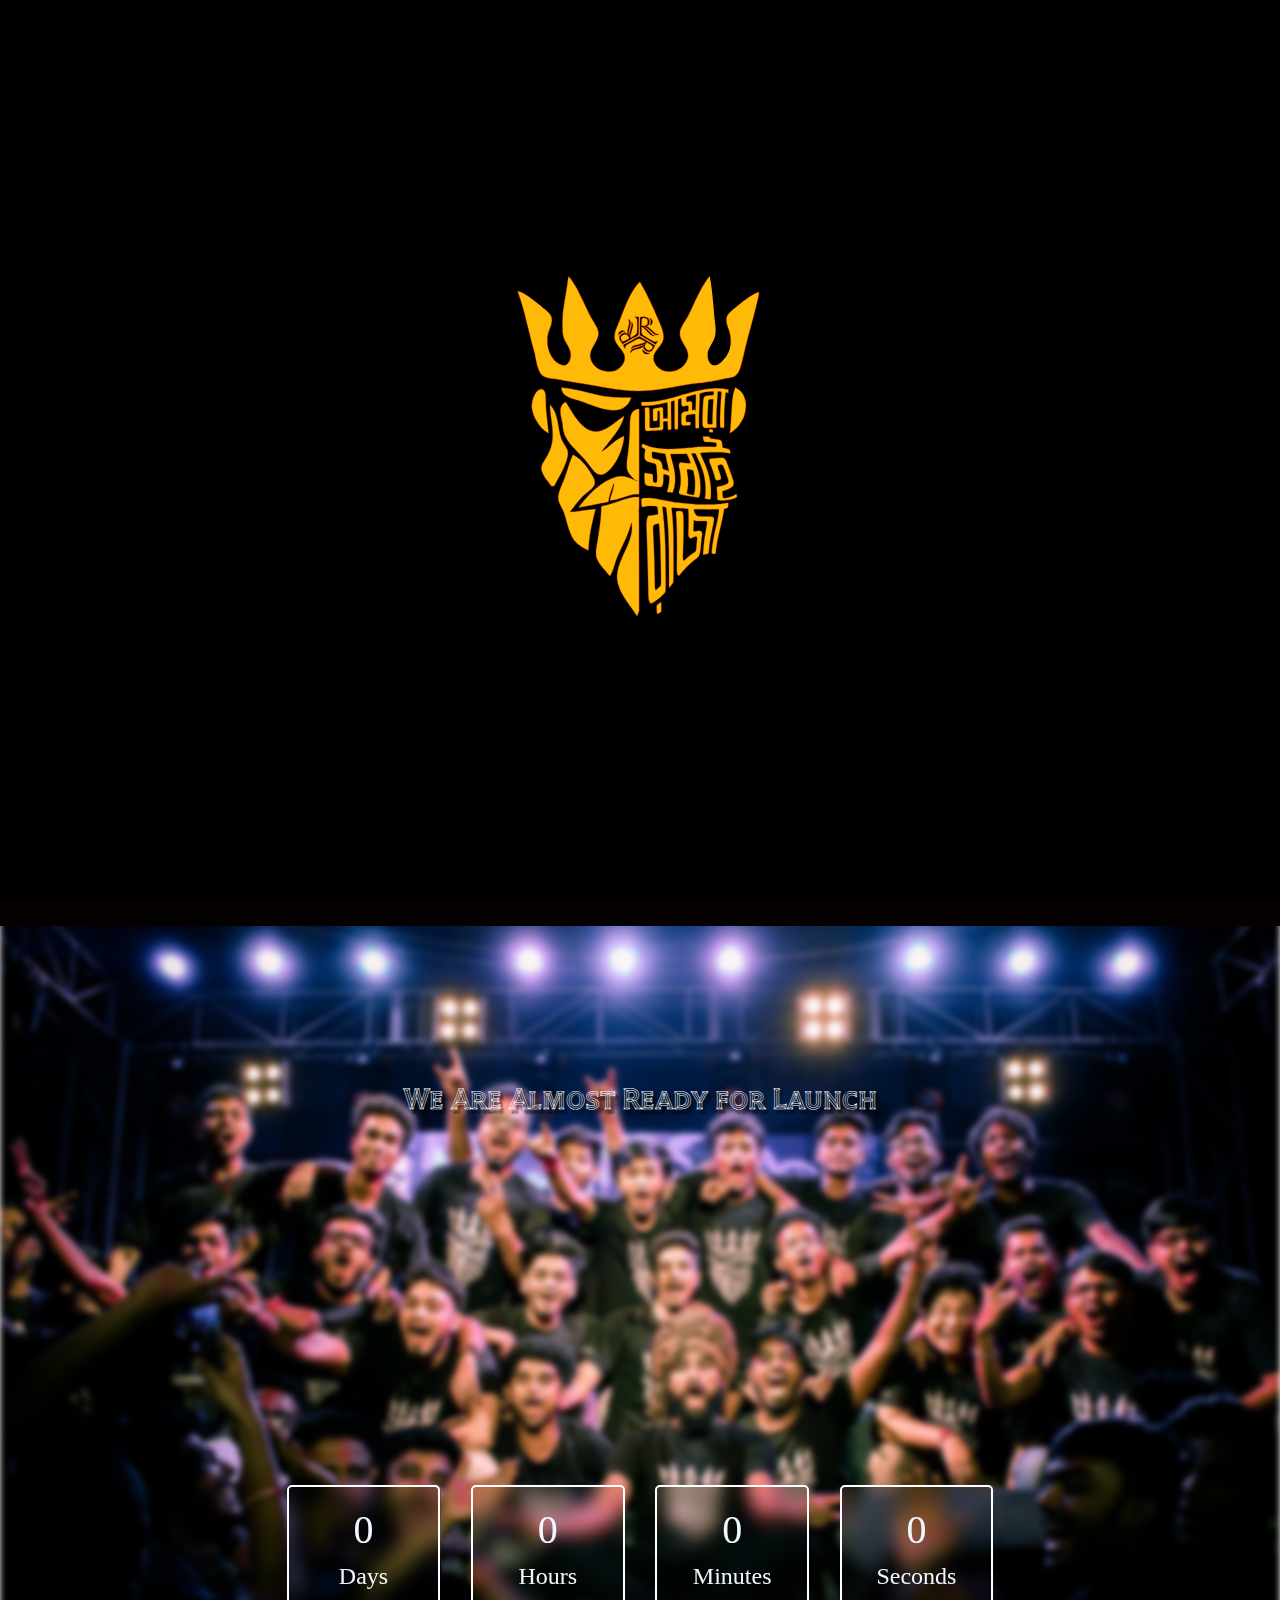
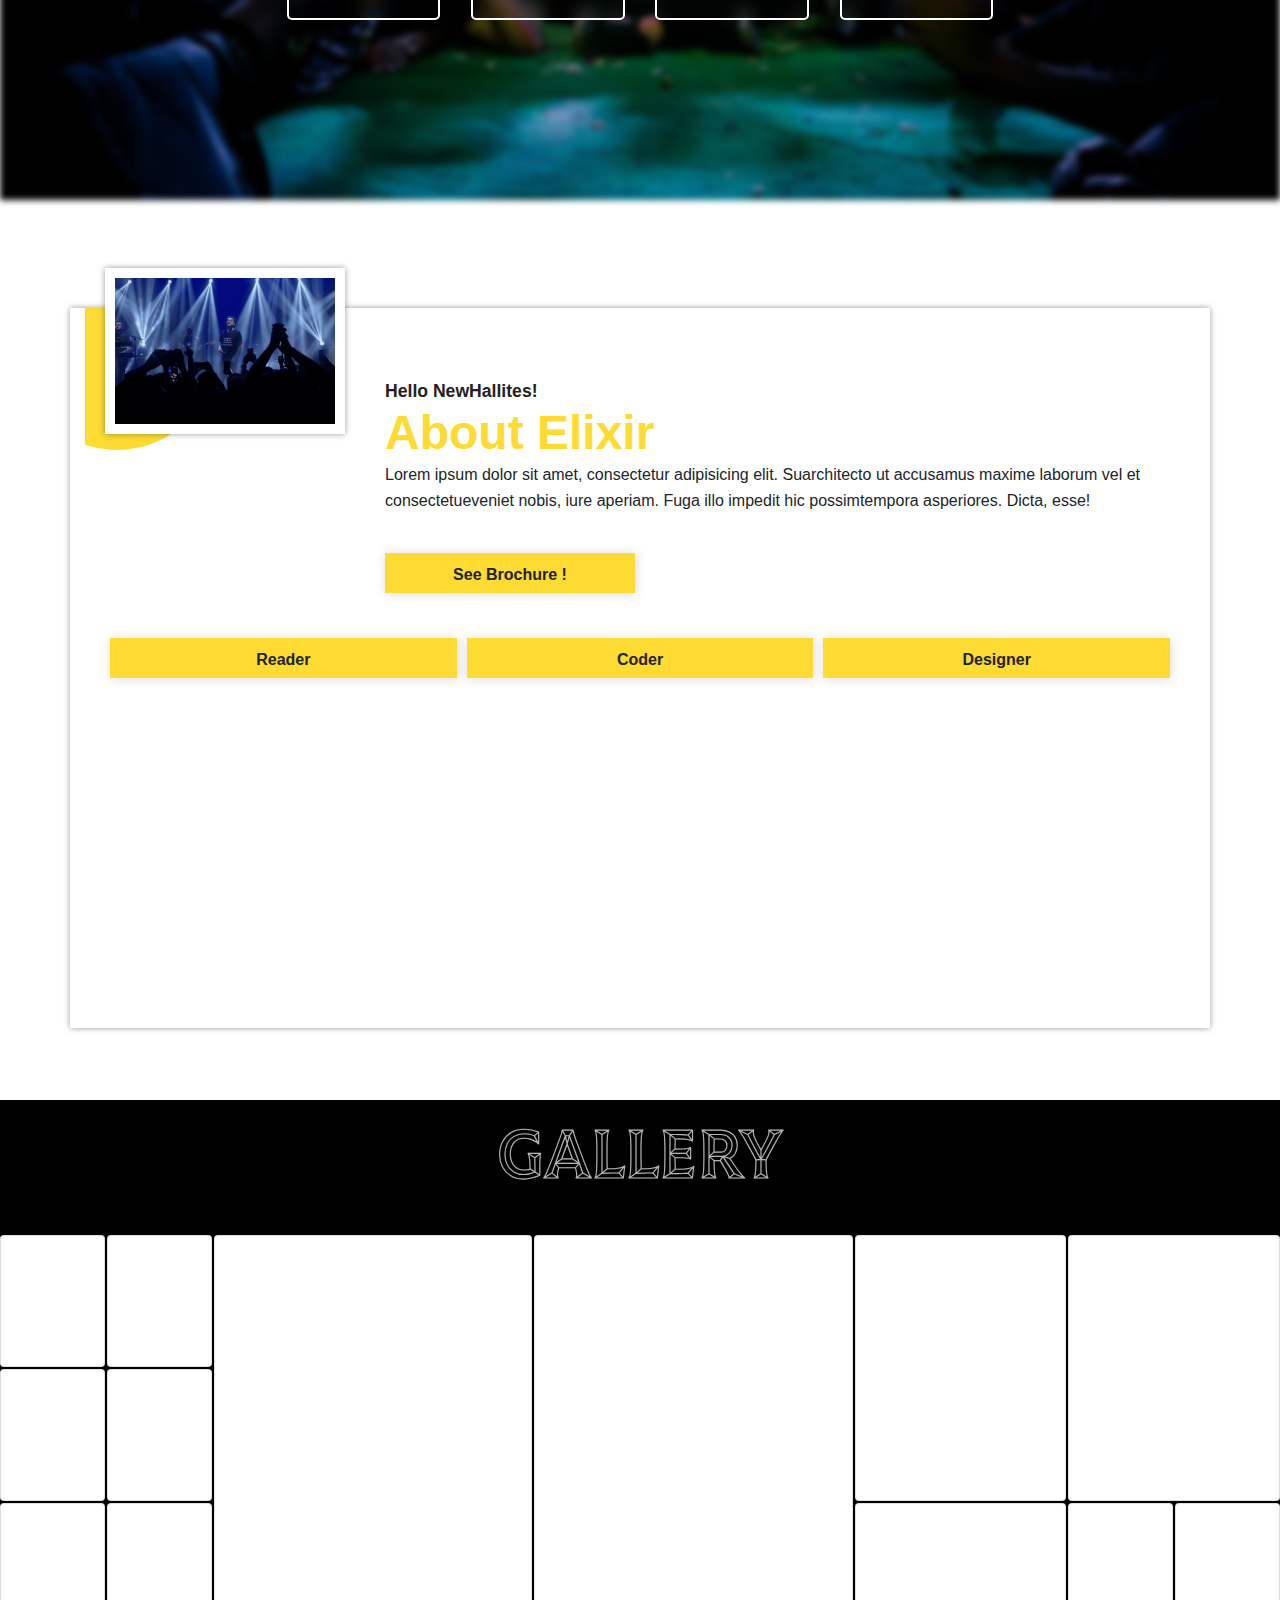
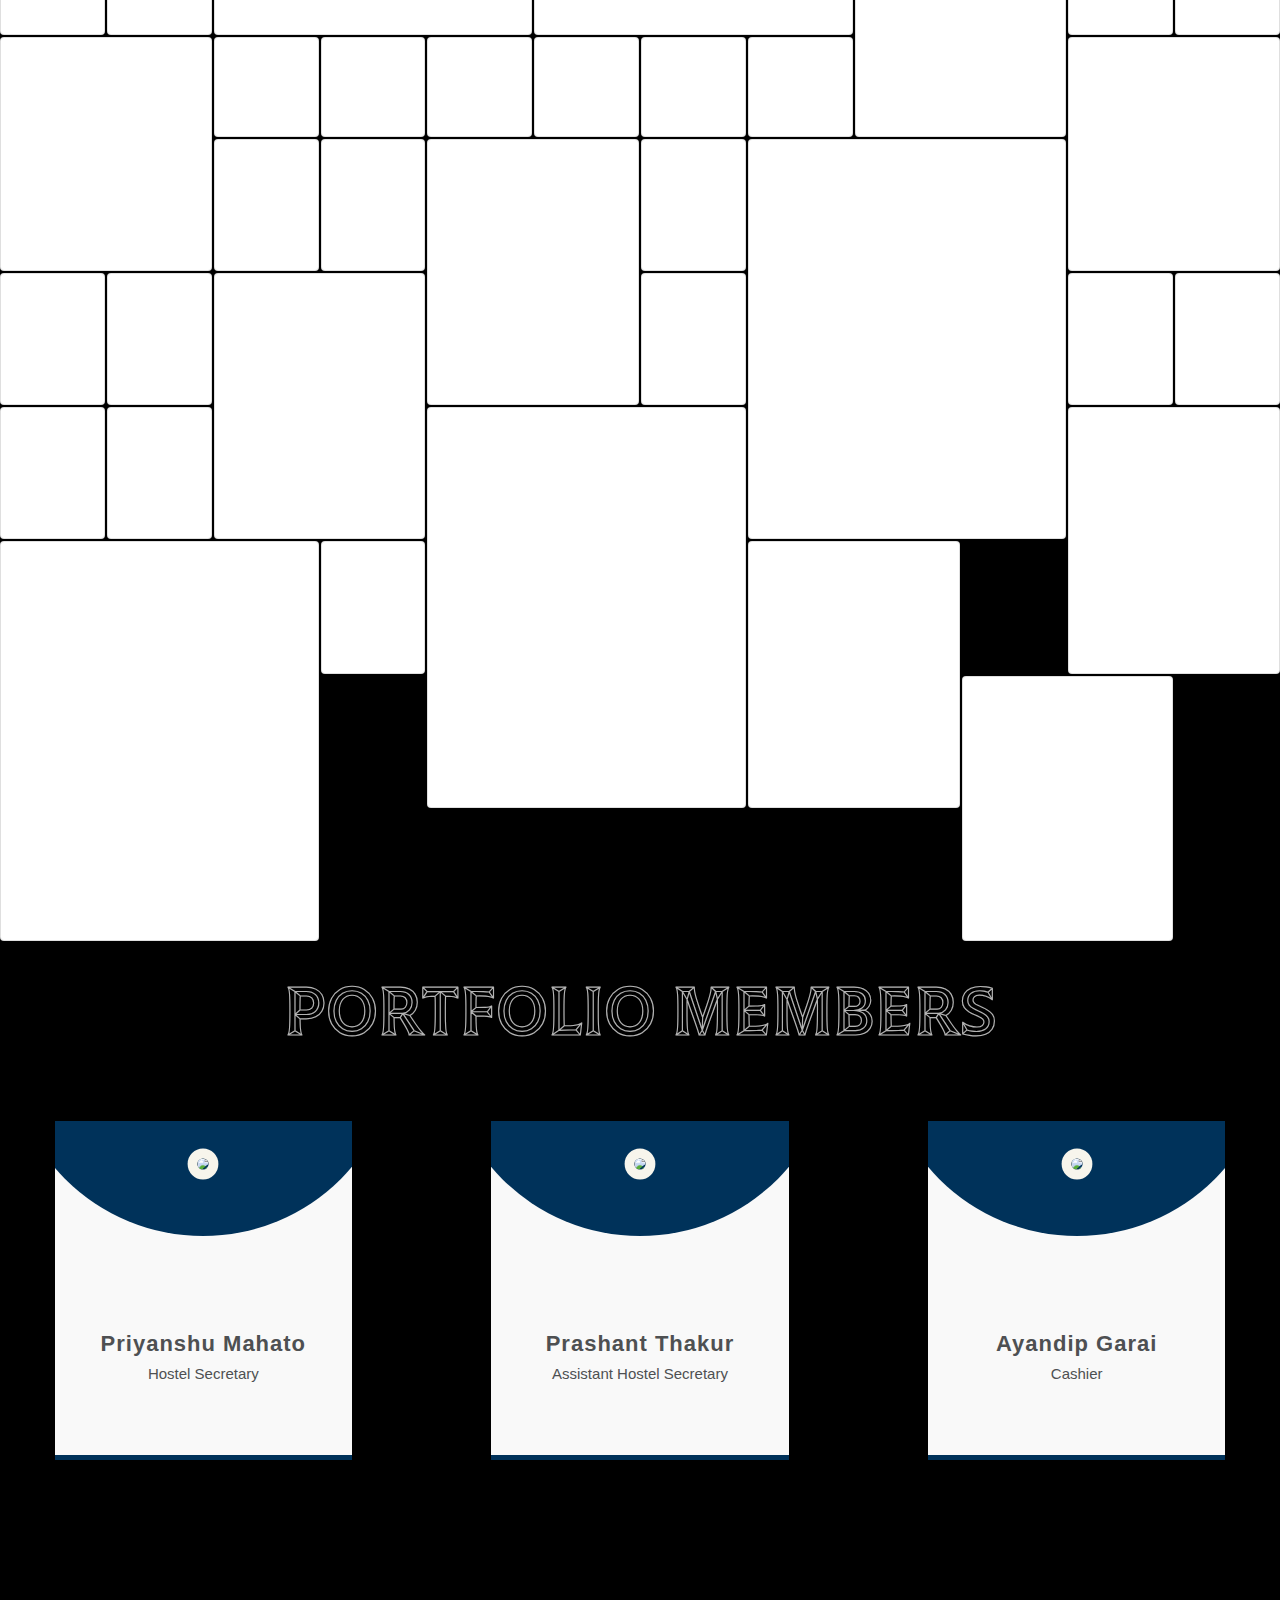
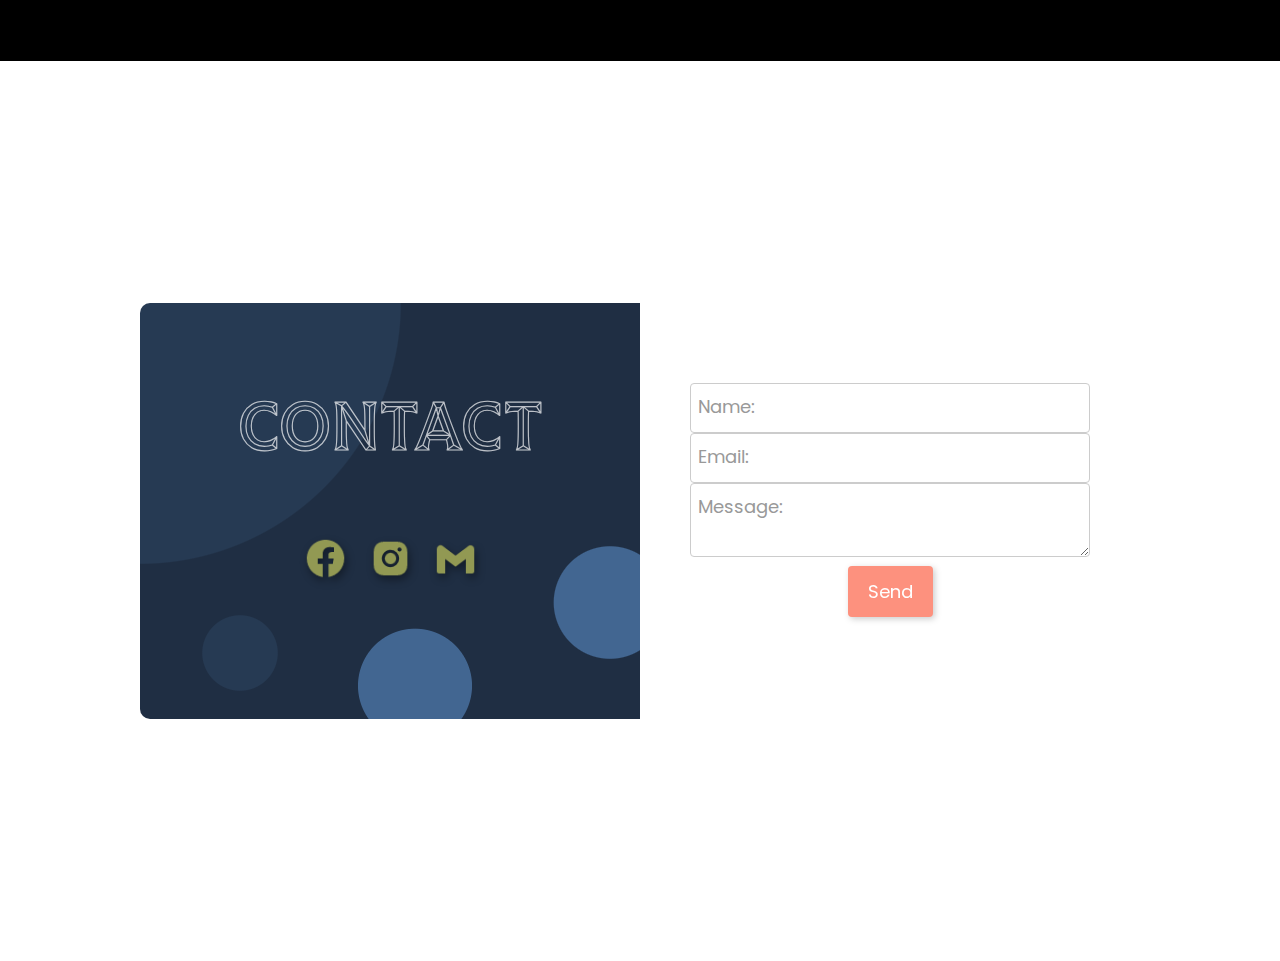
==== commit d8ee449c: "countdown and portfolio members page added" ====
--- a/index.html
+++ b/index.html
@@ -7,10 +7,16 @@
   <meta name="viewport" content="width=device-width, initial-scale=1.0">
   <title>Elixir'23</title>
   <link rel="stylesheet" href="style.css">
+  <link rel="icon" type="image/png" href="favicon.png"/>
+  <link href="https://cdnjs.cloudflare.com/ajax/libs/font-awesome/5.13.0/css/all.min.css" rel="stylesheet">
+  <link href="https://cdnjs.cloudflare.com/ajax/libs/font-awesome/4.6.0/css/font-awesome.css" rel="stylesheet">
+  <link rel="stylesheet" href="https://maxcdn.bootstrapcdn.com/bootstrap/4.1.3/css/bootstrap.min.css">
   <script defer src="./js/hero.js"></script>
   <script defer src="./js/nav.js"></script>
   <script defer src="./js/main.js"></script>
+  <script defer src="./js/countdown.js"></script>
   <script defer src='https://cdnjs.cloudflare.com/ajax/libs/jquery/3.3.1/jquery.min.js'></script>
+
 </head>
 
 <body>
@@ -502,7 +508,7 @@
 
       <div class="wrapper">
         <div class="name_container">
-          <div class="name">Elxir'23</div>
+          <div class="name">Elixir'23</div>
           <div class="designation">
                 <b>
                         Annual Extravaganza <br> of <br> NewHallites</div>
@@ -512,6 +518,30 @@
 
     </section>
     <!-- HERO ENDS -->
+
+    <section class="countdown-section section" id="countdown">
+      <div class="countdown-container">
+        <h1 class="heading"><b> We Are Almost Ready for Launch</b></h1>
+        <div class="main rayan" data-date="24 June 2023 12:01 am">
+          <div class="item">
+            <h4 class="count_down">0</h4>
+            <h4>Days</h4>
+          </div>
+          <div class="item">
+            <h4 class="count_down">0</h4>
+            <h4>Hours</h4>
+          </div>
+          <div class="item">
+            <h4 class="count_down">0</h4>
+            <h4>Minutes</h4>
+          </div>
+          <div class="item">
+            <h4 class="count_down">0</h4>
+            <h4>Seconds</h4>
+          </div>
+        </div>
+      </div>
+    </section>
 
 
     <!-- ABOUT STARTS -->
@@ -538,7 +568,11 @@
                                 Lorem ipsum dolor sit amet, consectetur adipisicing elit. Suarchitecto ut accusamus maxime laborum vel et consectetueveniet nobis, iure aperiam. Fuga illo impedit hic possimtempora asperiores. Dicta, esse!
                               </p>
                               <br>
-                              <button>See Memories!</button>
+                              <button>
+                                <a class="brochure-link" href="./elixir '23 broucher.pdf" target="_blank">
+                                  See Brochure !
+                                </a>
+                              </button>
                           </div>
                       </div>
                       <div class="clear"></div>
@@ -615,6 +649,87 @@
 
     <!-- GALLERY ENDS  -->
 
+    <!-- PORTFOLIO STARTS  -->
+
+
+    <!-- PORTFOLIO ENDS -->
+    <section class="portfolio-section section" id="portfolio">
+      <div class="portfolio-header">
+        PORTFOLIO MEMBERS
+      </div>
+        <div class="portfolio-container">
+          <div class="row">
+            <div class="col-lg-3 col-md-6 col-sm-6">
+              <div class="our-team">
+                <div class="pic">
+                  <img src="https://i.ibb.co/8x9xK4H/team.jpg">
+                </div>
+                <div class="team-content">
+                  <h3 class="title">Priyanshu Mahato</h3>
+                  <span class="post">Hostel Secretary</span>
+                </div>
+                <ul class="social">
+                  <li>
+                    <a href="#" target="_blank" class="fa fa-facebook"></a>
+                  </li>
+                  <li>
+                    <a href="#" class="fa fa-instagram"></a>
+                  </li>
+                  <li>
+                    <a href="#" class="fa fa-linkedin"></a>
+                  </li>
+                </ul>
+              </div>
+            </div>
+      
+            <div class="col-lg-3 col-md-6 col-sm-6">
+              <div class="our-team">
+                <div class="pic">
+                  <img src="https://i.ibb.co/8x9xK4H/team.jpg">
+                </div>
+                <div class="team-content">
+                  <h3 class="title">Prashant Thakur</h3>
+                  <span class="post">Assistant Hostel Secretary</span>
+                </div>
+                <ul class="social">
+                  <li>
+                    <a href="#" class="fa fa-facebook"></a>
+                  </li>
+                  <li>
+                    <a href="#" class="fa fa-twitter"></a>
+                  </li>
+                  <li>
+                    <a href="#" class="fa fa-linkedin"></a>
+                  </li>
+                </ul>
+              </div>
+            </div>
+            <div class="col-lg-3 col-md-6 col-sm-6">
+              <div class="our-team">
+                <div class="pic">
+                  <img src="https://i.ibb.co/8x9xK4H/team.jpg">
+                </div>
+                <div class="team-content">
+                  <h3 class="title">Ayandip Garai</h3>
+                  <span class="post">Cashier</span>
+                </div>
+                <ul class="social">
+                  <li>
+                    <a href="#" class="fa fa-facebook"></a>
+                  </li>
+                  <li>
+                    <a href="#" class="fa fa-twitter"></a>
+                  </li>
+                  <li>
+                    <a href="#" class="fa fa-linkedin"></a>
+                  </li>
+                </ul>
+              </div>
+            </div>
+          </div>
+        </div>
+      
+  </section>
 
     <!-- CONTACT STARTS  -->
 
--- a/style.css
+++ b/style.css
@@ -2,6 +2,7 @@
 @import url('https://fonts.googleapis.com/css2?family=Tilt+Prism&display=swap');
 @import url("https://fonts.googleapis.com/css2?family=Poppins:ital,wght@0,100;0,200;0,300;0,400;0,500;0,600;0,700;0,800;0,900;1,100;1,200;1,300;1,400;1,500;1,600;1,700;1,800;1,900&display=swap");
 @import url("https://fonts.googleapis.com/css2?family=Arimo:ital,wght@0,400;0,500;0,600;0,700;1,400;1,500;1,600;1,700&display=swap");
+@import url("https://fonts.googleapis.com/css?family=Poppins:300,400,500,600,800,900&display=swap");
 
 *,
 ::after,
@@ -242,7 +243,7 @@
   margin: 0 0.7vw;
   color: #ffffff;
   font-family: 'Tilt Prism', cursive;
-
+  font-weight: 600;
 }
 
 .nav-links li a:hover {
@@ -512,6 +513,84 @@
 
 /* HERO SECTION ENDS  */
 
+/* COUNTDOWN SECTION STARTS  */
+
+.main {
+  display: flex;
+  justify-content: space-evenly;
+  width: 60%;
+}
+
+
+.countdown-container {
+  display: flex;
+  flex-direction: column;
+  justify-content: space-around;
+  align-items: center;
+  position: relative;
+  height: 100vh;
+  color: aliceblue;
+}
+
+.countdown-container .heading{
+  font-family: 'Tilt Prism', cursive;
+  color: white;
+  text-shadow: 3px 4px 2px #000000;
+  font-size: 30px;
+  font: bold;
+  text-align: center;
+}
+
+.countdown-container::before{
+  content: "";
+  width: 100vw;
+  height: 100vh;
+  position: absolute;
+  background-image: url("./img/countdown-bg.jpg");
+  background-size: cover;
+  background-position: center center;
+  background-repeat: no-repeat;
+  /* background-attachment: fixed; */
+  /* filter: blur(0px); */
+  overflow: hidden;
+  text-align: center;
+  z-index: -5;
+  filter: blur(3px);
+}
+
+
+.item {
+  width: 20%;
+  display: flex;
+  flex-direction: column;
+  justify-content: center;
+  align-items: center;
+  font-size: 16px;
+  font-family: "Silkscreen", cursive;
+  border: 2px solid white;
+  padding: 1.2rem 0;
+  backdrop-filter: blur(8px);
+  border-radius: 5px;
+}
+
+.item .count_down {
+  font-size: 40px;
+  font-family: "Permanent Marker", cursive;
+}
+
+@media only screen and (max-width: 425px) {
+  .countdown-section{
+    margin-top: -2rem;
+  }
+
+  .item{
+    padding: 0.2rem 3rem;
+  }
+}
+
+/* COUNTDOWN SECTION ENDS  */
+
+
 /* ABOUT SECTION STARTS  */
 
 .about-section {
@@ -547,11 +626,18 @@
 
 .container {
   background: #fff;
-  max-width: 70vw;
+  max-width: 80vw;
   height: 80vh;
   margin: auto;
   transform: translateY(15%);
   box-shadow: 0px 0px 6px 0px #22222273;
+}
+
+.brochure-link,
+.brochure-link:active,
+.brochure-link:hover{
+  text-decoration: none;
+  color: #222;  
 }
 
 .container .circles {
@@ -572,7 +658,7 @@
   border-radius: 50%;
 }
 
-.container .circles:after {
+/* .container .circles:after {
   content: "";
   position: absolute;
   right: -11%;
@@ -581,7 +667,7 @@
   height: 200px;
   background: #fddb33;
   border-radius: 50%;
-}
+} */
 
 .container .details-container {
   position: relative;
@@ -703,11 +789,12 @@
   }
 
   .about-section::before {
-    height: 130vh;
+    height: 158vh;
   }
 
   .about-section {
-    margin-top: -0.6rem;
+    /* margin-top: -0.6rem; */
+    height: max-content;
   }
 }
 
@@ -818,6 +905,147 @@
 }
 
 /* GALLERY SECTION ENDS  */
+
+/* PORTFOLIO SECTION STARTS */
+
+.portfolio-header{
+  font-family: 'Tilt Prism', cursive;
+  color: rgba(255, 255, 255, 0.7);
+  font-size: 5.5vmax;
+  height: 20vh;
+  text-align: center;
+  padding: 1rem 0;
+}
+
+
+.portfolio-section {
+  height: 80vh;
+  position: relative;
+  /* padding-top: 40px;
+  padding-bottom: 40px; */
+  background-color: #000000;
+}
+
+.row{
+  display: flex;
+  justify-content: space-around;
+  /* height: max-content; */
+}
+
+.our-team {
+  padding: 30px 0 40px;
+  background: #f9f9f9;
+  text-align: center;
+  overflow: hidden;
+  position: relative;
+  border-bottom: 5px solid #00325a;
+}
+.our-team:hover{
+  border-bottom: 5px solid #2f2f2f;
+}
+
+.our-team .pic{
+  display: inline-block;
+  width: 130px;
+  height: 130px;
+  margin-bottom: 50px;
+  z-index: 1;
+  position: relative;
+}
+.our-team .pic:before {
+  content: "";
+  width: 100%;
+  height: 100%;
+  border-radius: 50%;
+  background: #00325a;
+  position: absolute;
+  bottom: 135%;
+  right: 0;
+  left: 0;
+  opacity: 1;
+  transform: scale(3);
+  transition: all 0.3s linear 0s;
+}
+.our-team:hover .pic:before{
+height: 100%;
+  background: #2f2f2f; 
+}
+.our-team .pic:after {
+  content: "";
+  width: 100%;
+  height: 100%;
+  border-radius: 50%;
+  background: #ffffff00;
+  position: absolute;
+  top: 0;
+  left: 0;
+  z-index: 1;
+  transition: all 0.3s linear 0s;
+}
+.our-team:hover .pic:after{
+  background: #7ab92d;
+}
+.our-team .pic img {
+  width: 100%;
+  height: auto;
+  border-radius: 50%;
+  transform: scale(1);
+  transition: all 0.9s ease 0s;
+  box-shadow: 0 0 0 14px #f7f5ec;
+  transform: scale(0.7);
+  position: relative;
+  z-index: 2;
+}
+.our-team:hover .pic img{
+  box-shadow: 0 0 0 14px #f7f5ec;
+  transform: scale(0.7);
+}
+.our-team .team-content{ margin-bottom: 30px; }
+.our-team .title{
+  font-size: 22px;
+  font-weight: 700;
+  color: #4e5052;
+  letter-spacing: 1px;
+  text-transform: capitalize;
+  margin-bottom: 5px;
+}
+.our-team .post{
+  display: block;
+  font-size: 15px;
+  color: #4e5052;
+  text-transform:capitalize;
+}
+.our-team .social{
+  width: 100%;
+  padding: 0;
+  margin: 0;
+  background: #2f2f2f;
+  position: absolute;
+  bottom: -100px;
+  left: 0;
+  transition: all 0.5s ease 0s;
+}
+.our-team:hover .social{ bottom: 0; }
+.our-team .social li{ display: inline-block; }
+.our-team .social li a{
+  display: block;
+  padding: 10px;
+  font-size: 17px;
+  color: #fff;
+  transition: all 0.3s ease 0s;
+}
+.our-team .social li a:hover{
+  color: #2f2f2f;
+  background: #f7f5ec;
+}
+@media only screen and (max-width: 990px){
+  .our-team{ margin-bottom: 30px; }
+  .portfolio-section{
+    height: max-content;
+  }
+}
+
+/* PORTFOLIO SECTION ENDS */
 
 
 /* CONTACT SECTION STARTS */
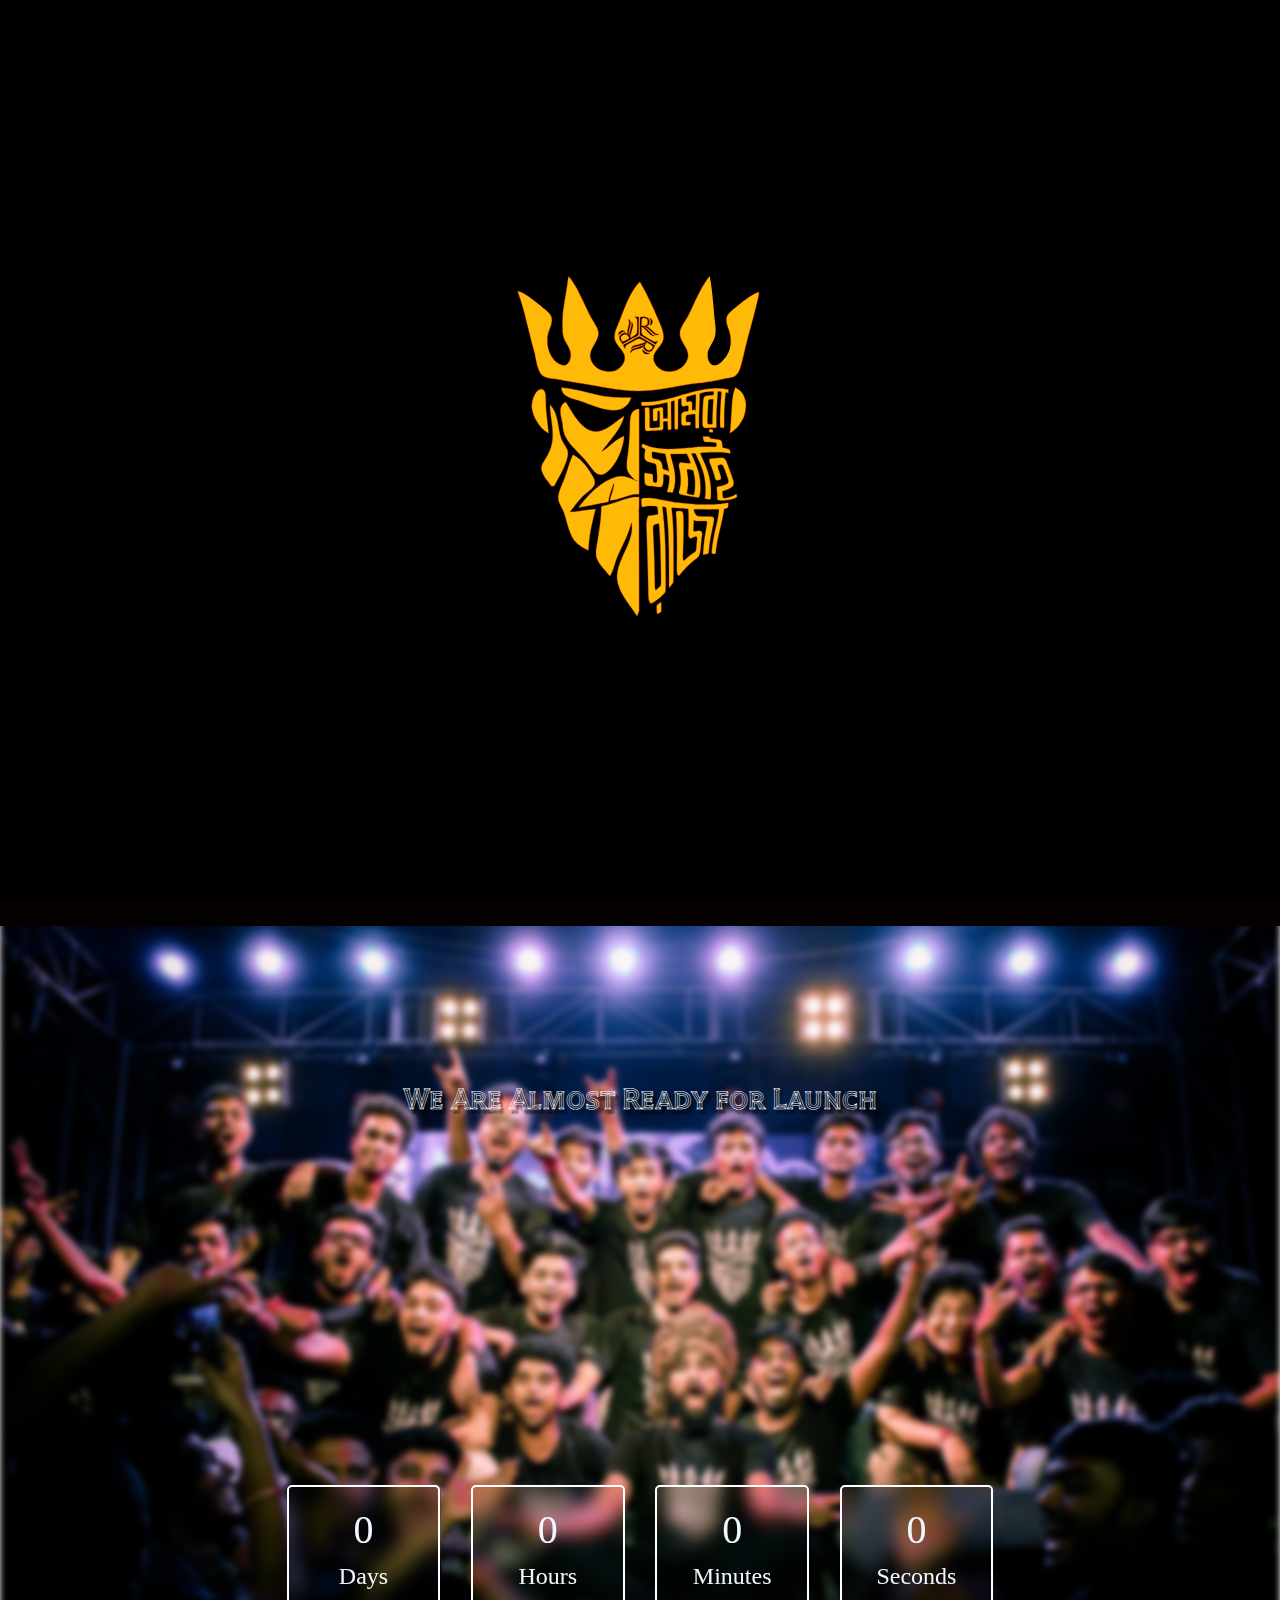
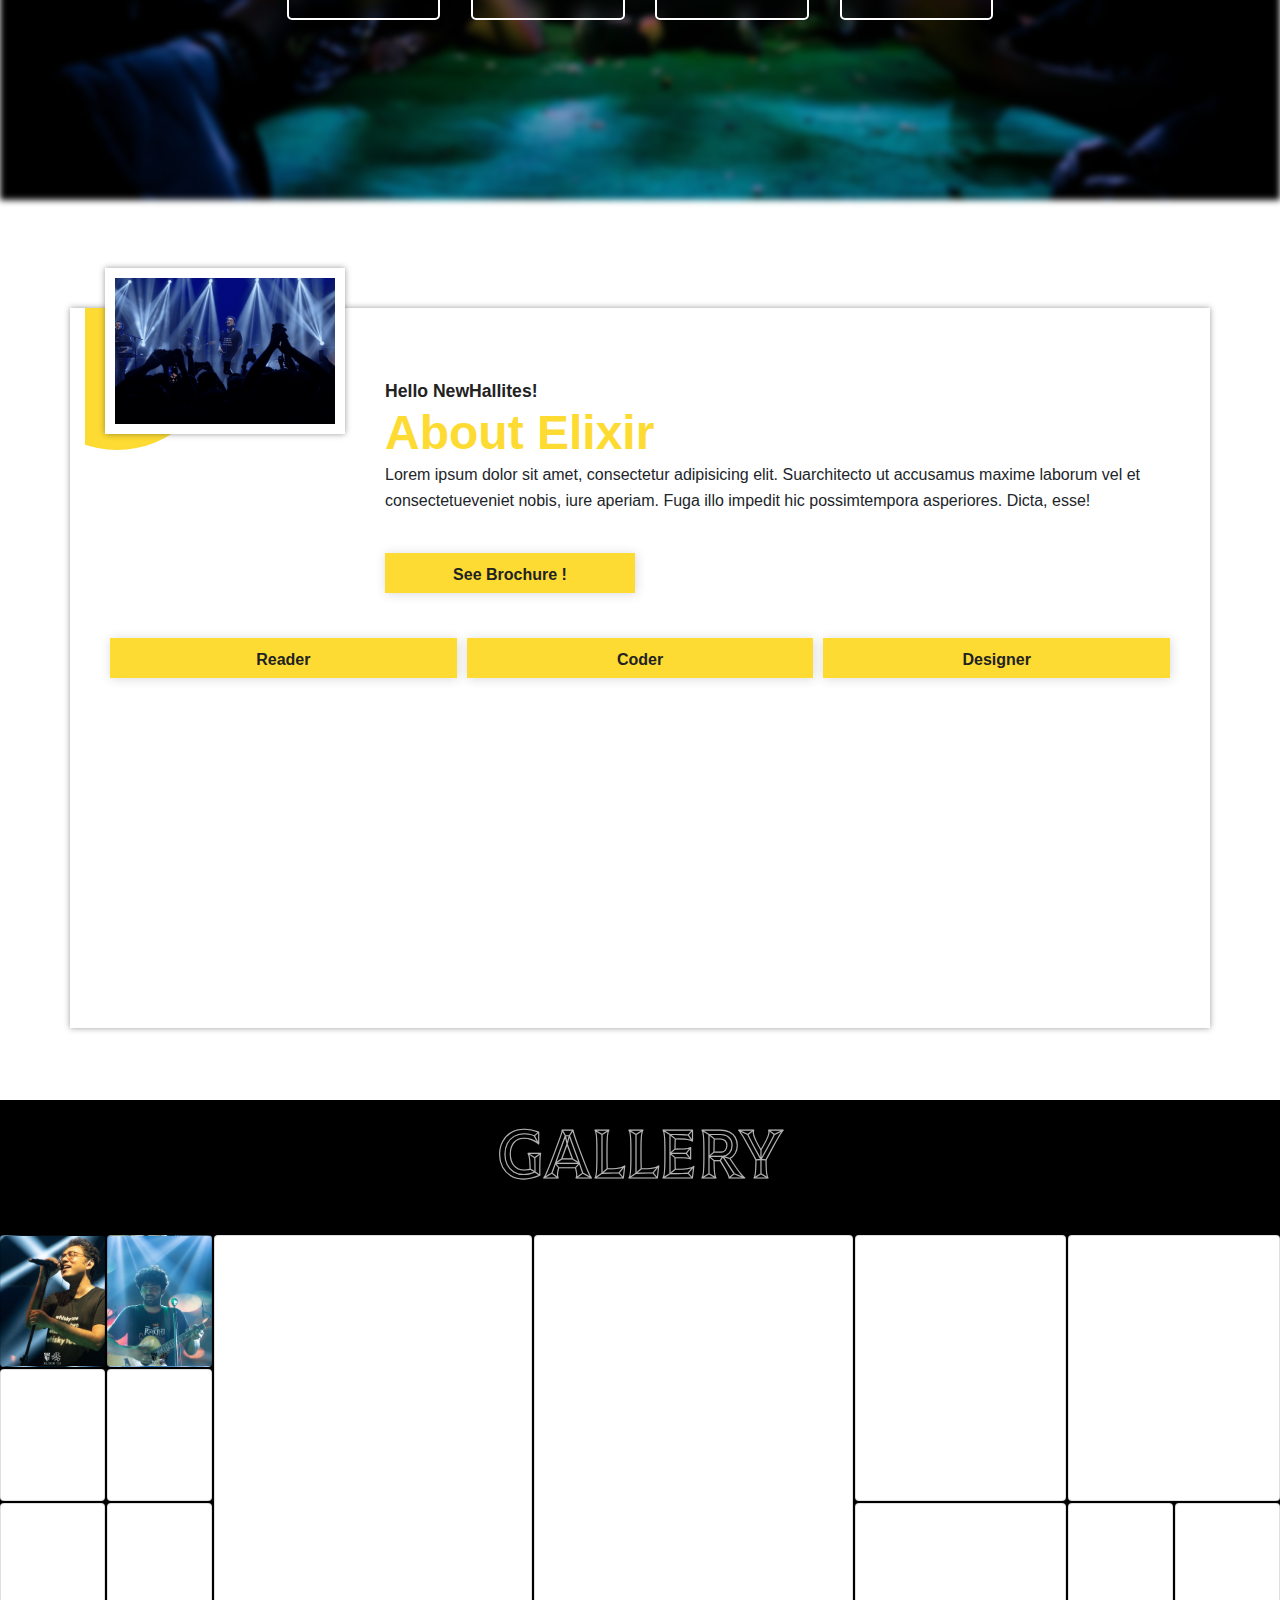
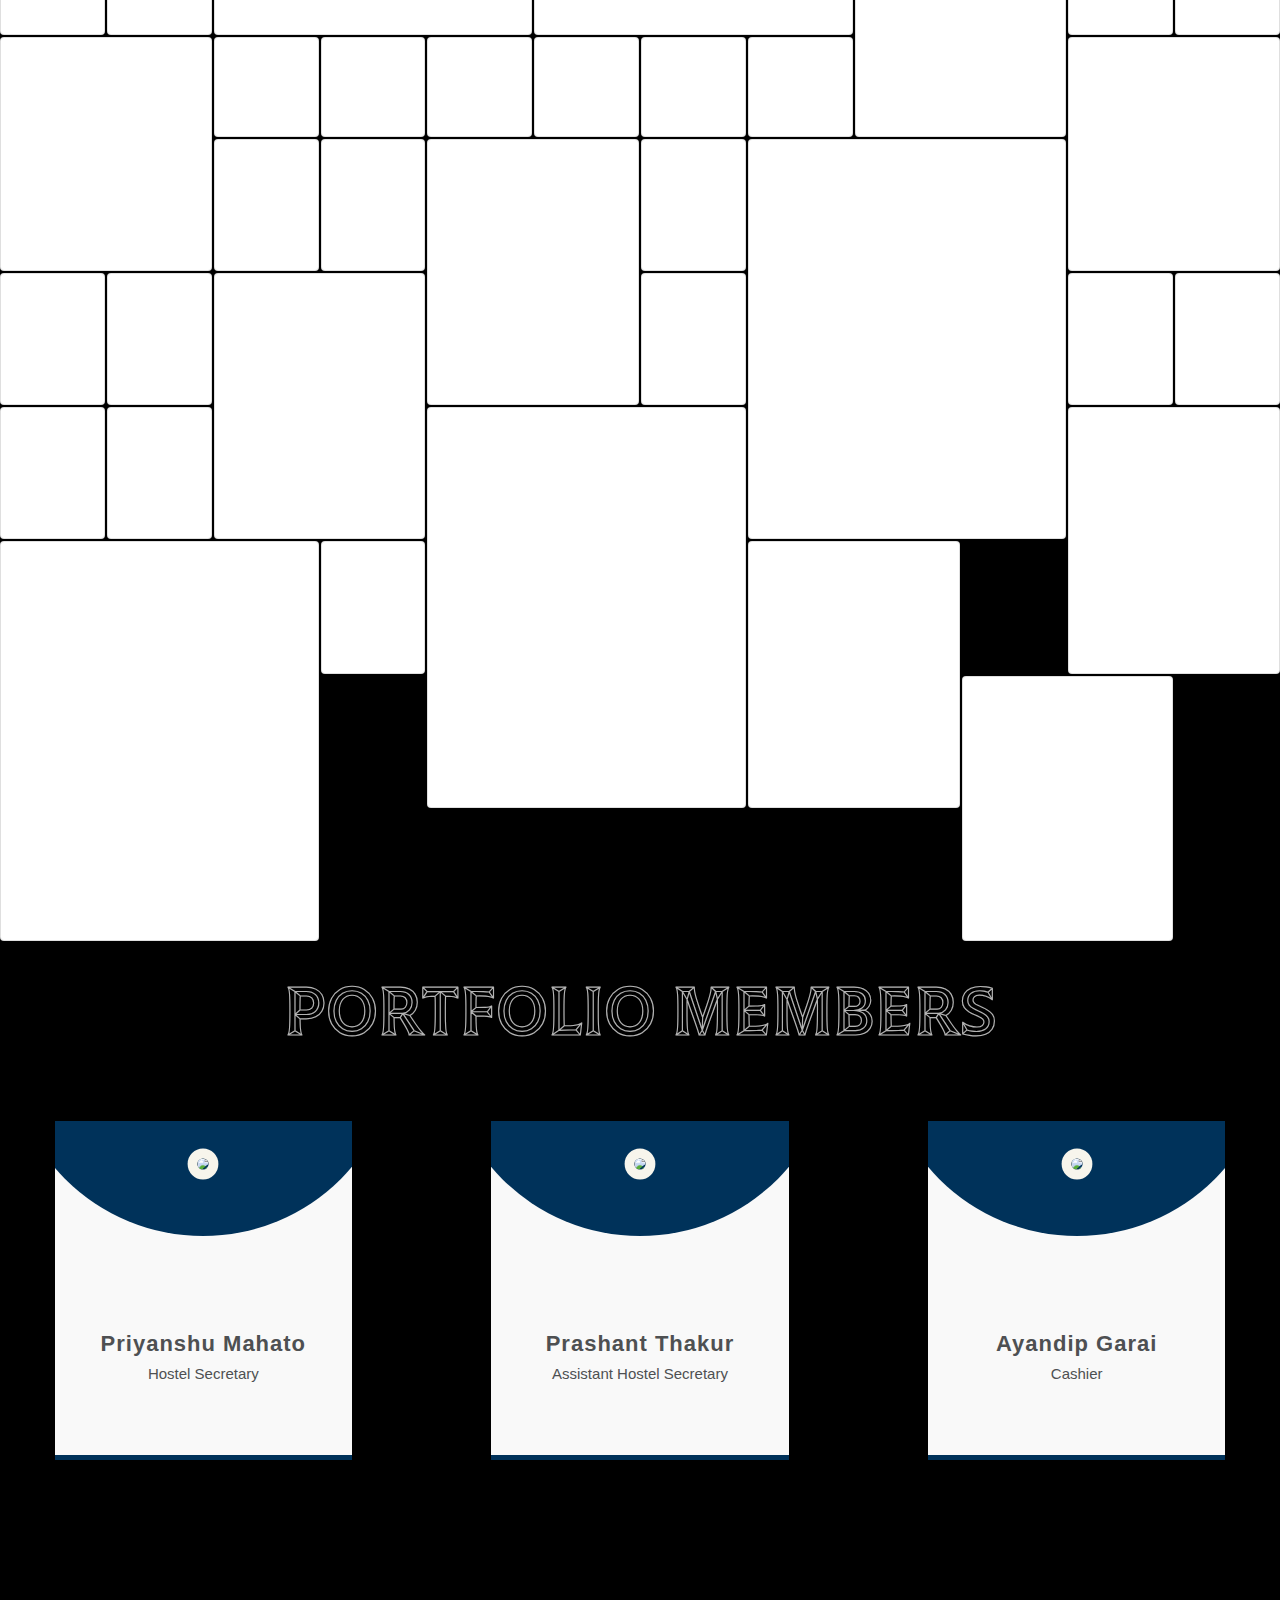
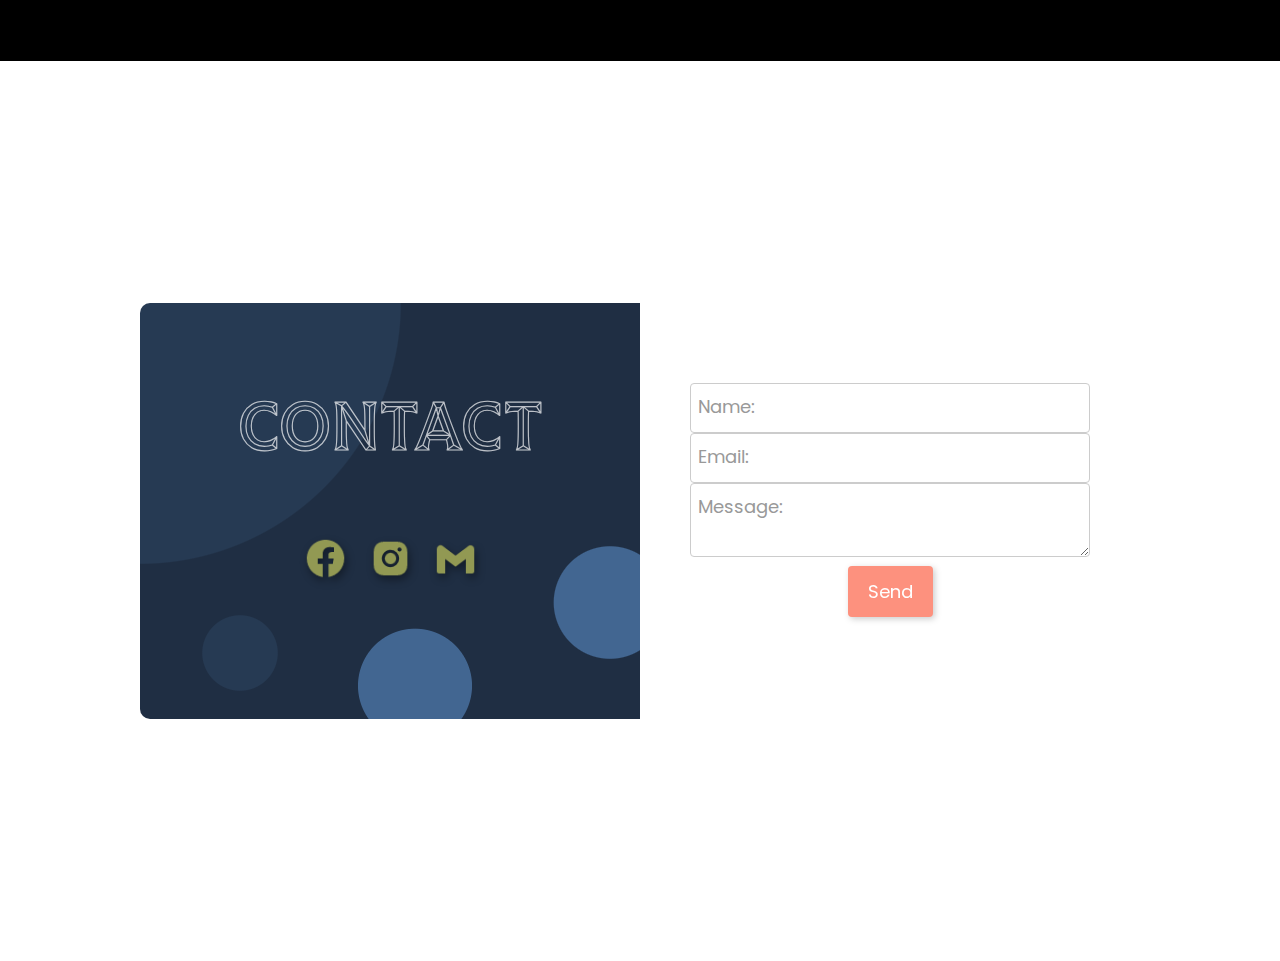
==== commit efc92494: "gallery pictures added" ====
--- a/index.html
+++ b/index.html
@@ -604,8 +604,8 @@
         </div>
 
         <div class="grid">
-        <div class="card span-1 c-1" style="background-image: url(https://unsplash.it/200/200/?random&amp;amp;time=0)"></div>
-        <div class="card span-1 c-1" style="background-image: url(https://unsplash.it/200/200/?random&amp;amp;time=1)"></div>
+        <div class="card span-1 c-1" style="background-image: url(./img/gallery_1.jpg)"></div>
+        <div class="card span-1 c-1" style="background-image: url(./img/gallery_2.jpg)"></div>
         <div class="card span-3 c-2" style="background-image: url(https://unsplash.it/600/600/?random&amp;amp;time=2)"></div>
         <div class="card span-3 c-4" style="background-image: url(https://unsplash.it/600/600/?random&amp;amp;time=3)"></div>
         <div class="card span-2 c-2" style="background-image: url(https://unsplash.it/400/400/?random&amp;amp;time=4)"></div>
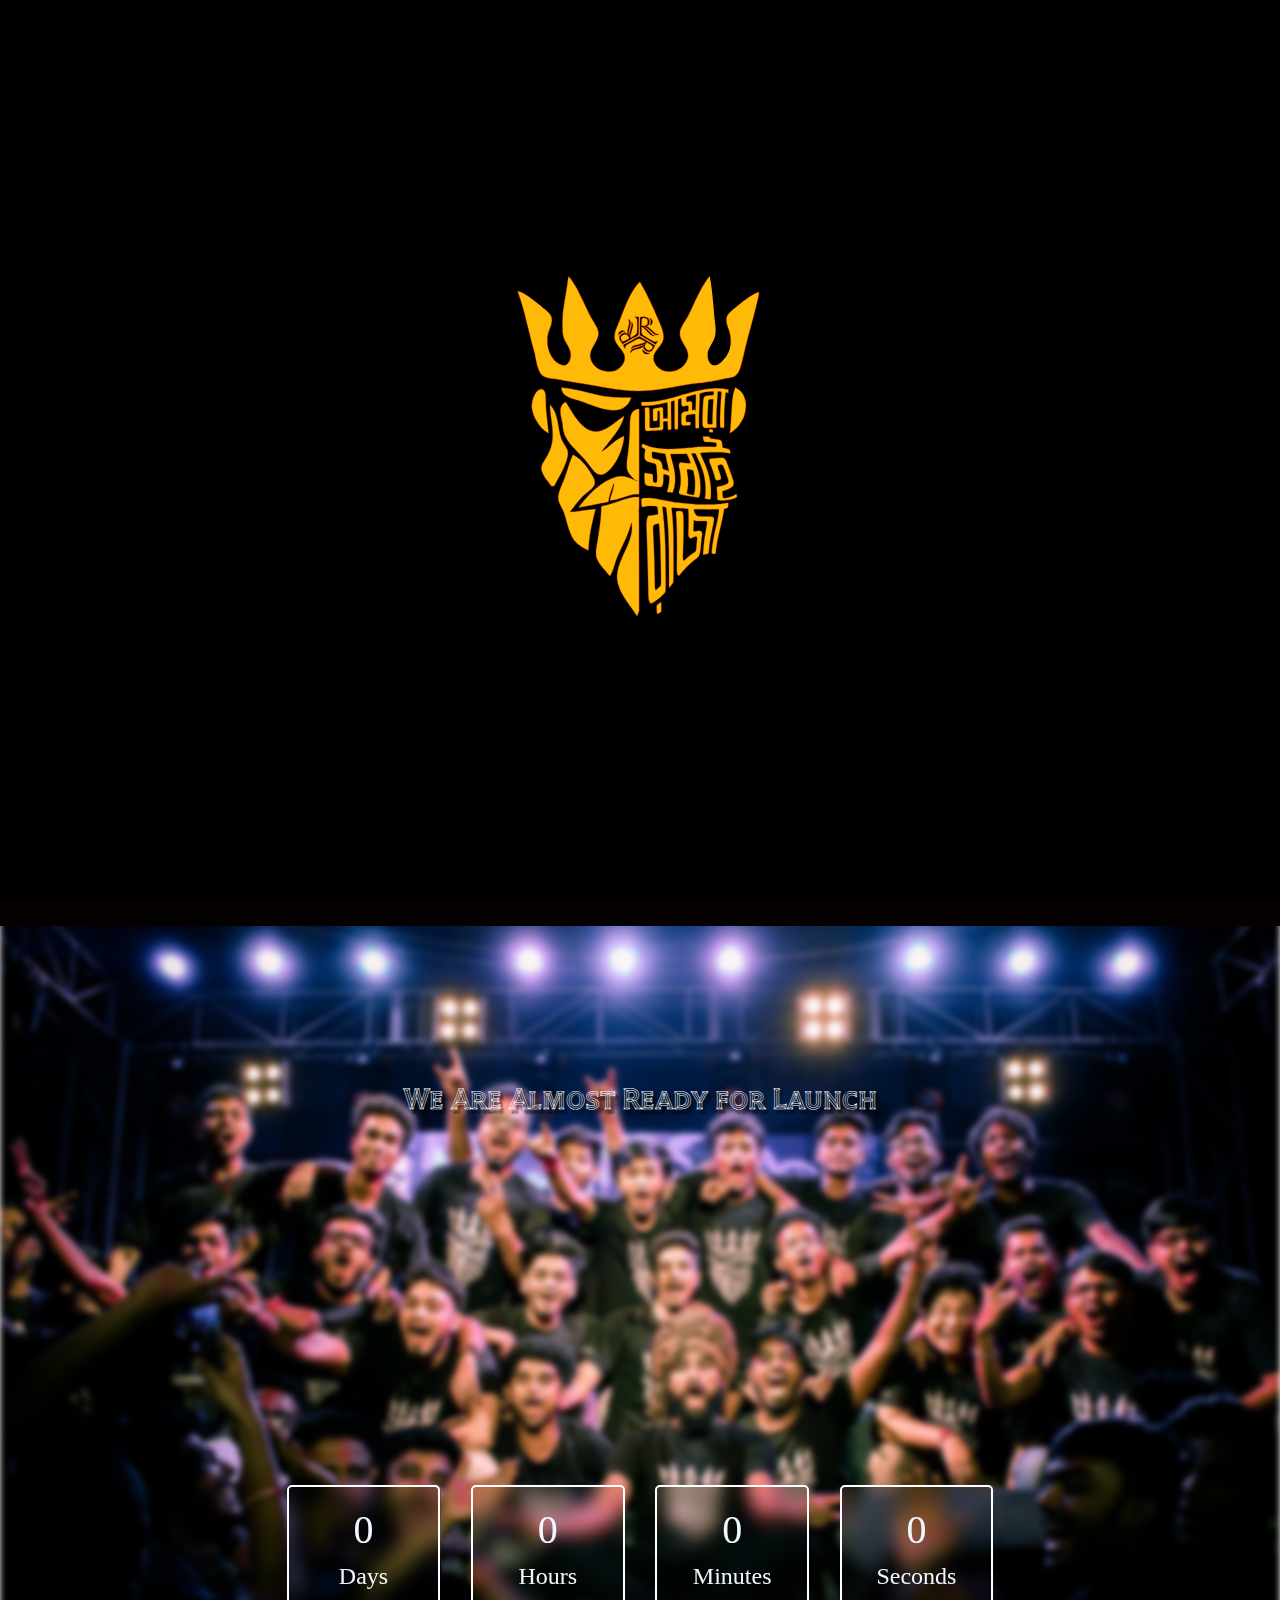
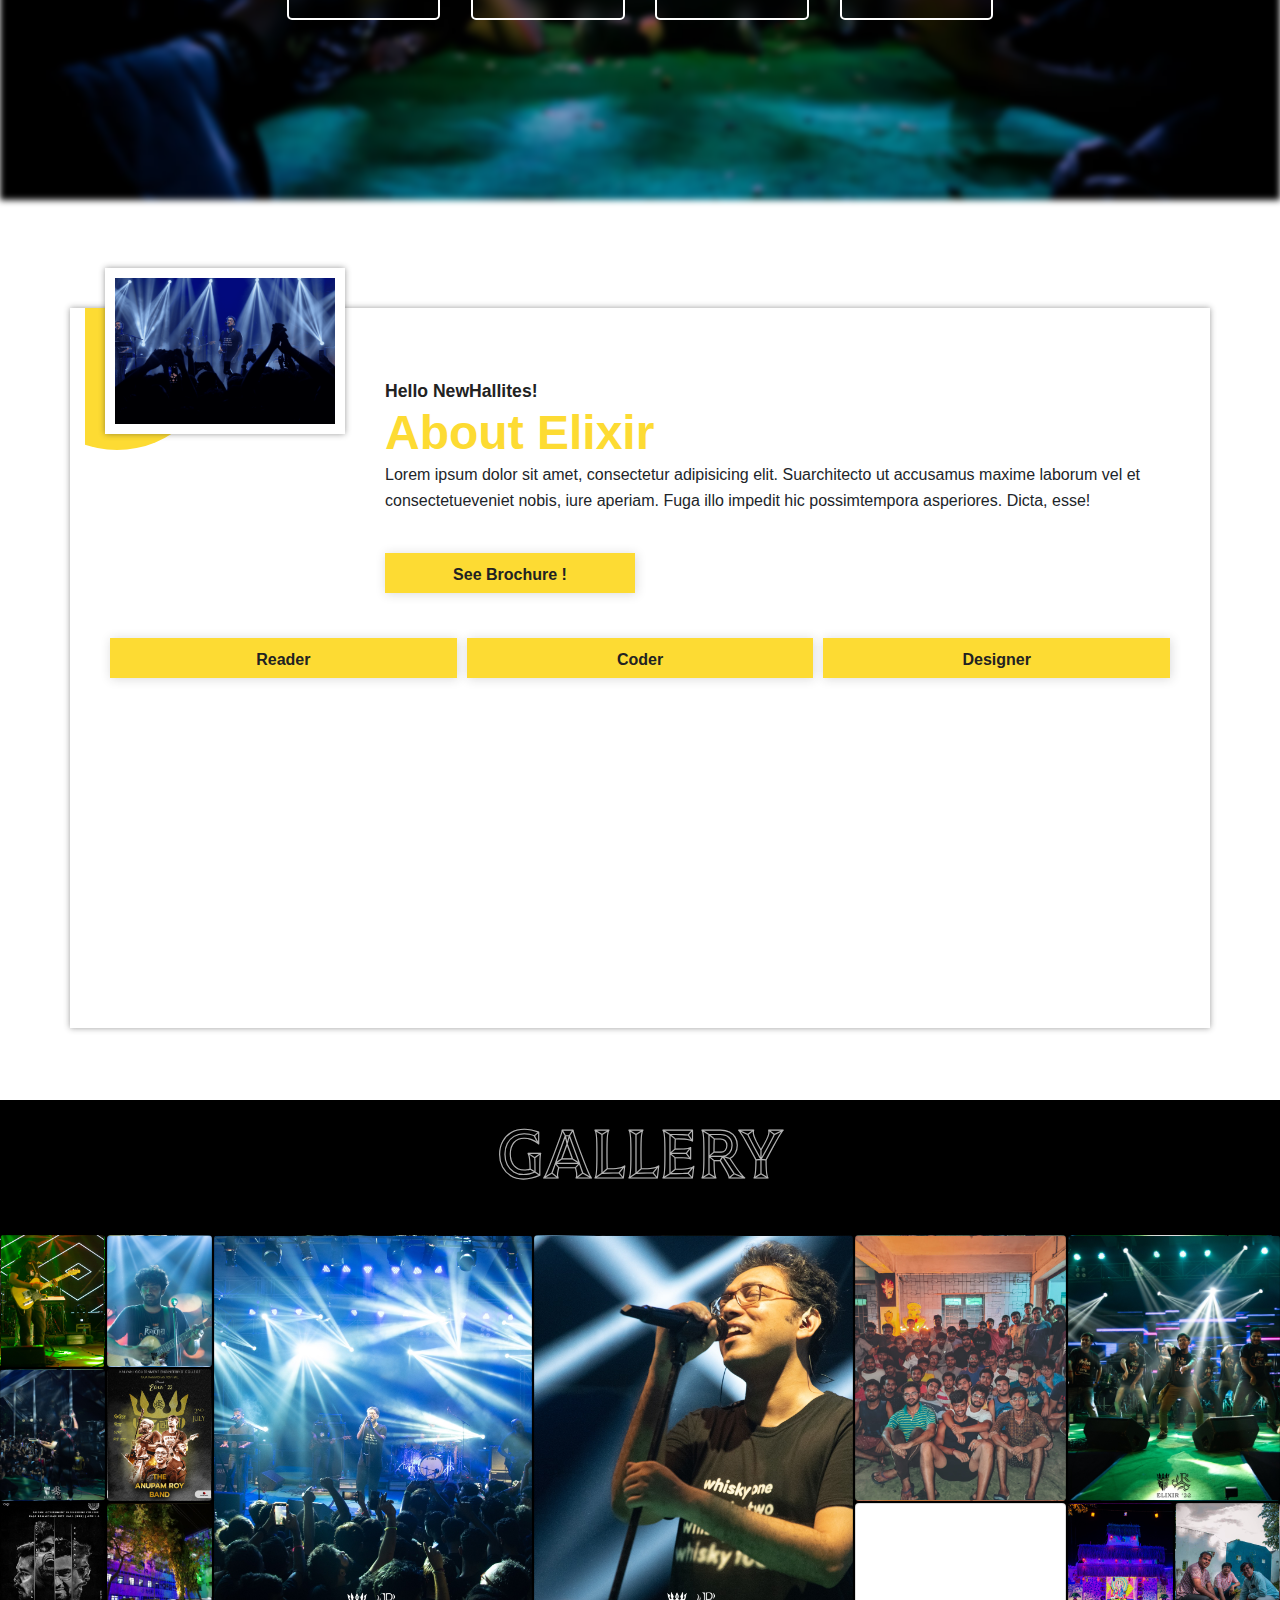
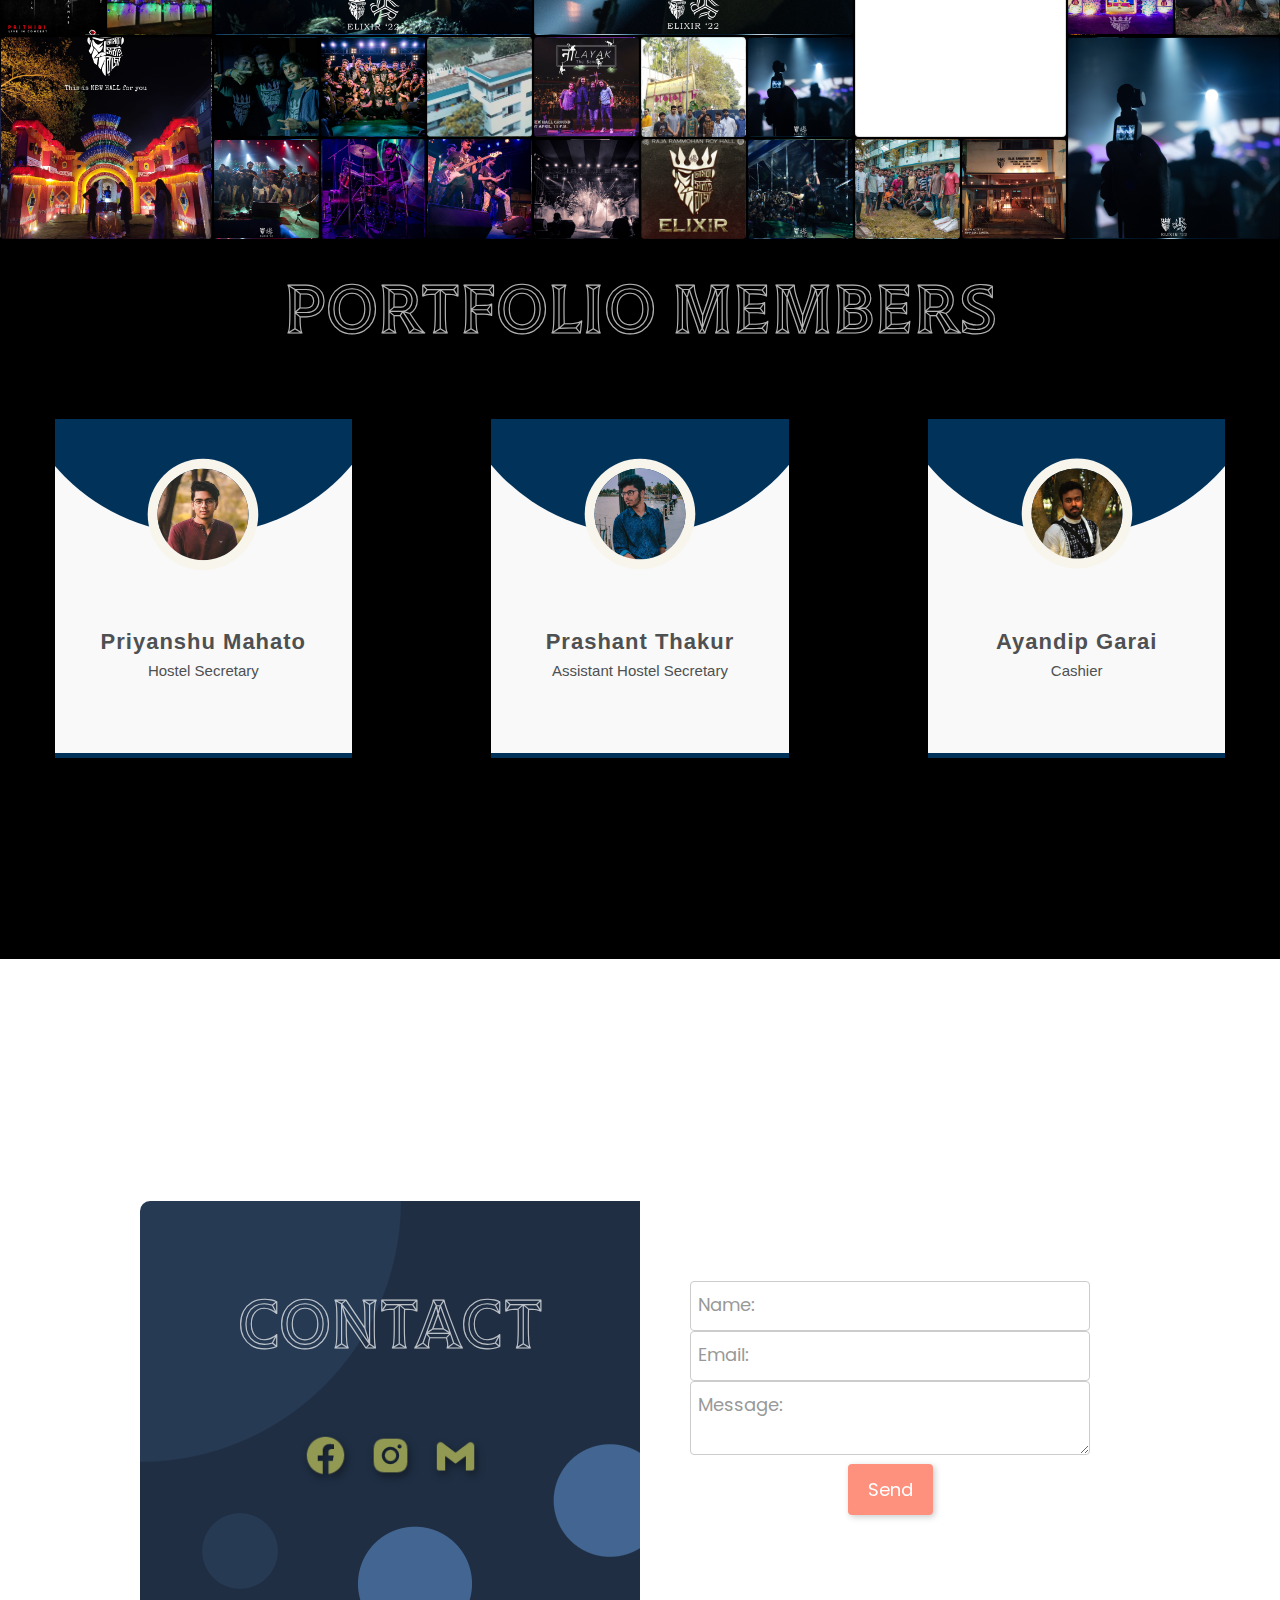
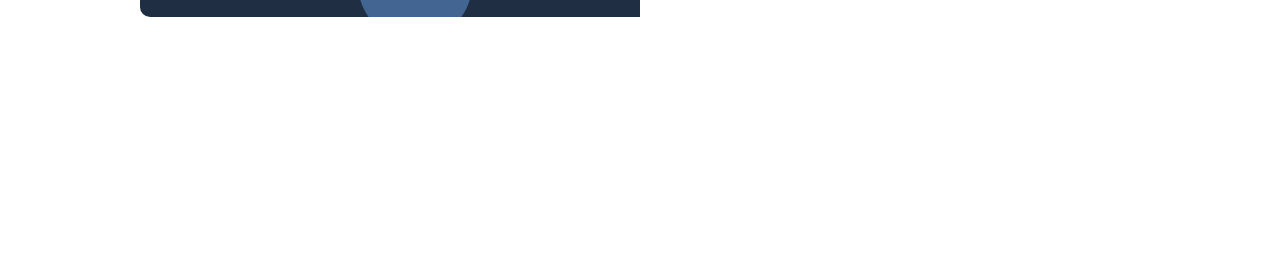
==== commit fe50f4c3: "pics added" ====
--- a/index.html
+++ b/index.html
@@ -604,46 +604,35 @@
         </div>
 
         <div class="grid">
-        <div class="card span-1 c-1" style="background-image: url(./img/gallery_1.jpg)"></div>
+        <div class="card span-1 c-1" style="background-image: url(./img/gallery_4.jpg)"></div>
         <div class="card span-1 c-1" style="background-image: url(./img/gallery_2.jpg)"></div>
-        <div class="card span-3 c-2" style="background-image: url(https://unsplash.it/600/600/?random&amp;amp;time=2)"></div>
-        <div class="card span-3 c-4" style="background-image: url(https://unsplash.it/600/600/?random&amp;amp;time=3)"></div>
-        <div class="card span-2 c-2" style="background-image: url(https://unsplash.it/400/400/?random&amp;amp;time=4)"></div>
-        <div class="card span-2 c-2" style="background-image: url(https://unsplash.it/400/400/?random&amp;amp;time=5)"></div>
-        <div class="card span-1 c-2" style="background-image: url(https://unsplash.it/200/200/?random&amp;amp;time=6)"></div>
-        <div class="card span-1 c-1" style="background-image: url(https://unsplash.it/200/200/?random&amp;amp;time=7)"></div>
-        <div class="card span-1 c-4" style="background-image: url(https://unsplash.it/200/200/?random&amp;amp;time=8)"></div>
-        <div class="card span-1 c-5" style="background-image: url(https://unsplash.it/200/200/?random&amp;amp;time=9)"></div>
-        <div class="card span-2 c-2" style="background-image: url(https://unsplash.it/400/400/?random&amp;amp;time=10)"></div>
-        <div class="card span-1 c-3" style="background-image: url(https://unsplash.it/200/200/?random&amp;amp;time=11)"></div>
-        <div class="card span-1 c-4" style="background-image: url(https://unsplash.it/200/200/?random&amp;amp;time=12)"></div>
-        <div class="card span-2 c-5" style="background-image: url(https://unsplash.it/400/400/?random&amp;amp;time=13)"></div>
-        <div class="card span-1 c-3" style="background-image: url(https://unsplash.it/200/200/?random&amp;amp;time=14)"></div>
-        <div class="card span-1 c-1" style="background-image: url(https://unsplash.it/200/200/?random&amp;amp;time=15)"></div>
-        <div class="card span-1 c-1" style="background-image: url(https://unsplash.it/200/200/?random&amp;amp;time=16)"></div>
-        <div class="card span-1 c-1" style="background-image: url(https://unsplash.it/200/200/?random&amp;amp;time=17)"></div>
-        <div class="card span-1 c-1" style="background-image: url(https://unsplash.it/200/200/?random&amp;amp;time=18)"></div>
-        <div class="card span-1 c-3" style="background-image: url(https://unsplash.it/200/200/?random&amp;amp;time=19)"></div>
-        <div class="card span-2 c-2" style="background-image: url(https://unsplash.it/400/400/?random&amp;amp;time=20)"></div>
-        <div class="card span-1 c-5" style="background-image: url(https://unsplash.it/200/200/?random&amp;amp;time=21)"></div>
-        <div class="card span-1 c-4" style="background-image: url(https://unsplash.it/200/200/?random&amp;amp;time=22)"></div>
-        <div class="card span-2 c-2" style="background-image: url(https://unsplash.it/400/400/?random&amp;amp;time=23)"></div>
-        <div class="card span-1 c-4" style="background-image: url(https://unsplash.it/200/200/?random&amp;amp;time=24)"></div>
-        <div class="card span-3 c-2" style="background-image: url(https://unsplash.it/600/600/?random&amp;amp;time=25)"></div>
-        <div class="card span-1 c-5" style="background-image: url(https://unsplash.it/200/200/?random&amp;amp;time=26)"></div>
-        <div class="card span-1 c-2" style="background-image: url(https://unsplash.it/200/200/?random&amp;amp;time=27)"></div>
-        <div class="card span-2 c-3" style="background-image: url(https://unsplash.it/400/400/?random&amp;amp;time=28)"></div>
-        <div class="card span-3 c-4" style="background-image: url(https://unsplash.it/600/600/?random&amp;amp;time=29)"></div>
-        <div class="card span-1 c-4" style="background-image: url(https://unsplash.it/200/200/?random&amp;amp;time=30)"></div>
-        <div class="card span-1 c-5" style="background-image: url(https://unsplash.it/200/200/?random&amp;amp;time=31)"></div>
-        <div class="card span-3 c-5" style="background-image: url(https://unsplash.it/600/600/?random&amp;amp;time=32)"></div>
-        <div class="card span-1 c-2" style="background-image: url(https://unsplash.it/200/200/?random&amp;amp;time=33)"></div>
-        <div class="card span-1 c-2" style="background-image: url(https://unsplash.it/200/200/?random&amp;amp;time=34)"></div>
-        <div class="card span-2 c-1" style="background-image: url(https://unsplash.it/400/400/?random&amp;amp;time=35)"></div>
-        <div class="card span-2 c-2" style="background-image: url(https://unsplash.it/400/400/?random&amp;amp;time=36)"></div>
-        <div class="card span-2 c-3" style="background-image: url(https://unsplash.it/400/400/?random&amp;amp;time=37)"></div>
-        <div class="card span-1 c-1" style="background-image: url(https://unsplash.it/200/200/?random&amp;amp;time=38)"></div>
-        <div class="card span-1 c-1" style="background-image: url(https://unsplash.it/200/200/?random&amp;amp;time=39)"></div>
+        <div class="card span-3 c-2" style="background-image: url(./img/gallery_3.jpg)"></div>
+        <div class="card span-3 c-4" style="background-image: url(./img/gallery_1.jpg)"></div>
+        <div class="card span-2 c-2" style="background-image: url(./img/gallery_9.jpg)"></div>
+        <div class="card span-2 c-2" style="background-image: url(./img/gallery_6.jpg)"></div>
+        <div class="card span-1 c-2" style="background-image: url(./img/gallery_7.jpg)"></div>
+        <div class="card span-1 c-1" style="background-image: url(./img/gallery_25.jpg)"></div>
+        <div class="card span-1 c-4" style="background-image: url(./img/gallery_17.jpg)"></div>
+        <div class="card span-1 c-5" style="background-image: url(./img/gallery_10.jpg)"></div>
+        <div class="card span-2 c-2" style="background-image: url(./img/gallery_28.jpg)"></div>
+        <div class="card span-1 c-3" style="background-image: url(./img/gallery_12.jpg)"></div>
+        <div class="card span-1 c-4" style="background-image: url(./img/gallery_14.jpg)"></div>
+        <div class="card span-2 c-5" style="background-image: url(./img/gallery_13.jpg)"></div>
+        <div class="card span-1 c-3" style="background-image: url(./img/gallery_15.jpg)"></div>
+        <div class="card span-1 c-1" style="background-image: url(./img/gallery_16.jpg)"></div>
+        <div class="card span-1 c-1" style="background-image: url(./img/gallery_11.jpg)"></div>
+        <div class="card span-1 c-1" style="background-image: url(./img/gallery_18.jpg)"></div>
+        <div class="card span-1 c-1" style="background-image: url(./img/gallery_19.jpg)"></div>
+        <div class="card span-1 c-3" style="background-image: url(./img/gallery_20.jpg)"></div>
+        <div class="card span-2 c-2" style="background-image: url(./img/gallery_20.jpg)"></div>
+        <div class="card span-1 c-5" style="background-image: url(./img/gallery_5.jpg)"></div>
+        <div class="card span-1 c-1" style="background-image: url(./img/gallery_22.jpg)"></div>
+        <div class="card span-1 c-1" style="background-image: url(./img/gallery_23.jpg)"></div>
+        <div class="card span-1 c-1" style="background-image: url(./img/gallery_24.jpg)"></div>
+        <div class="card span-1 c-1" style="background-image: url(./img/gallery_8.jpg)"></div>
+        <div class="card span-1 c-3" style="background-image: url(./img/gallery_26.jpg)"></div>
+        <div class="card span-1 c-1" style="background-image: url(./img/gallery_27.jpg)"></div>
+        <div class="card span-1 c-3" style="background-image: url(./img/gallery_21.jpg)"></div>
         </div>
     </section>
 
@@ -662,7 +651,7 @@
             <div class="col-lg-3 col-md-6 col-sm-6">
               <div class="our-team">
                 <div class="pic">
-                  <img src="https://i.ibb.co/8x9xK4H/team.jpg">
+                  <img src="./img/HS.png">
                 </div>
                 <div class="team-content">
                   <h3 class="title">Priyanshu Mahato</h3>
@@ -670,13 +659,13 @@
                 </div>
                 <ul class="social">
                   <li>
-                    <a href="#" target="_blank" class="fa fa-facebook"></a>
-                  </li>
-                  <li>
-                    <a href="#" class="fa fa-instagram"></a>
-                  </li>
-                  <li>
-                    <a href="#" class="fa fa-linkedin"></a>
+                    <a href="https://www.facebook.com/priyanshu.mahato0333" target="_blank" class="fa fa-facebook"></a>
+                  </li>
+                  <li>
+                    <a href="https://www.instagram.com/priyanshu_4.8/" class="fa fa-instagram"></a>
+                  </li>
+                  <li>
+                    <a href="https://www.linkedin.com/in/priyanshu-mahato-09b0801b8/" class="fa fa-linkedin"></a>
                   </li>
                 </ul>
               </div>
@@ -685,7 +674,7 @@
             <div class="col-lg-3 col-md-6 col-sm-6">
               <div class="our-team">
                 <div class="pic">
-                  <img src="https://i.ibb.co/8x9xK4H/team.jpg">
+                  <img src="./img/AHS.png">
                 </div>
                 <div class="team-content">
                   <h3 class="title">Prashant Thakur</h3>
@@ -693,13 +682,13 @@
                 </div>
                 <ul class="social">
                   <li>
-                    <a href="#" class="fa fa-facebook"></a>
-                  </li>
-                  <li>
-                    <a href="#" class="fa fa-twitter"></a>
-                  </li>
-                  <li>
-                    <a href="#" class="fa fa-linkedin"></a>
+                    <a href="https://www.facebook.com/prashant.thakur.18659041" class="fa fa-facebook"></a>
+                  </li>
+                  <li>
+                    <a href="https://www.instagram.com/kyubicoder/" class="fa fa-instagram"></a>
+                  </li>
+                  <li>
+                    <a href="https://www.linkedin.com/in/prashant-thakur-838b911b5/" class="fa fa-linkedin"></a>
                   </li>
                 </ul>
               </div>
@@ -707,7 +696,7 @@
             <div class="col-lg-3 col-md-6 col-sm-6">
               <div class="our-team">
                 <div class="pic">
-                  <img src="https://i.ibb.co/8x9xK4H/team.jpg">
+                  <img src="./img/CASHIER.jpg">
                 </div>
                 <div class="team-content">
                   <h3 class="title">Ayandip Garai</h3>
@@ -715,13 +704,13 @@
                 </div>
                 <ul class="social">
                   <li>
-                    <a href="#" class="fa fa-facebook"></a>
-                  </li>
-                  <li>
-                    <a href="#" class="fa fa-twitter"></a>
-                  </li>
-                  <li>
-                    <a href="#" class="fa fa-linkedin"></a>
+                    <a href="https://www.facebook.com/ayandip.garai.7" class="fa fa-facebook"></a>
+                  </li>
+                  <li>
+                    <a href="https://www.instagram.com/the_dark_knight_2601/" class="fa fa-instagram"></a>
+                  </li>
+                  <li>
+                    <a href="https://www.linkedin.com/in/techguyayan2601/" class="fa fa-linkedin"></a>
                   </li>
                 </ul>
               </div>
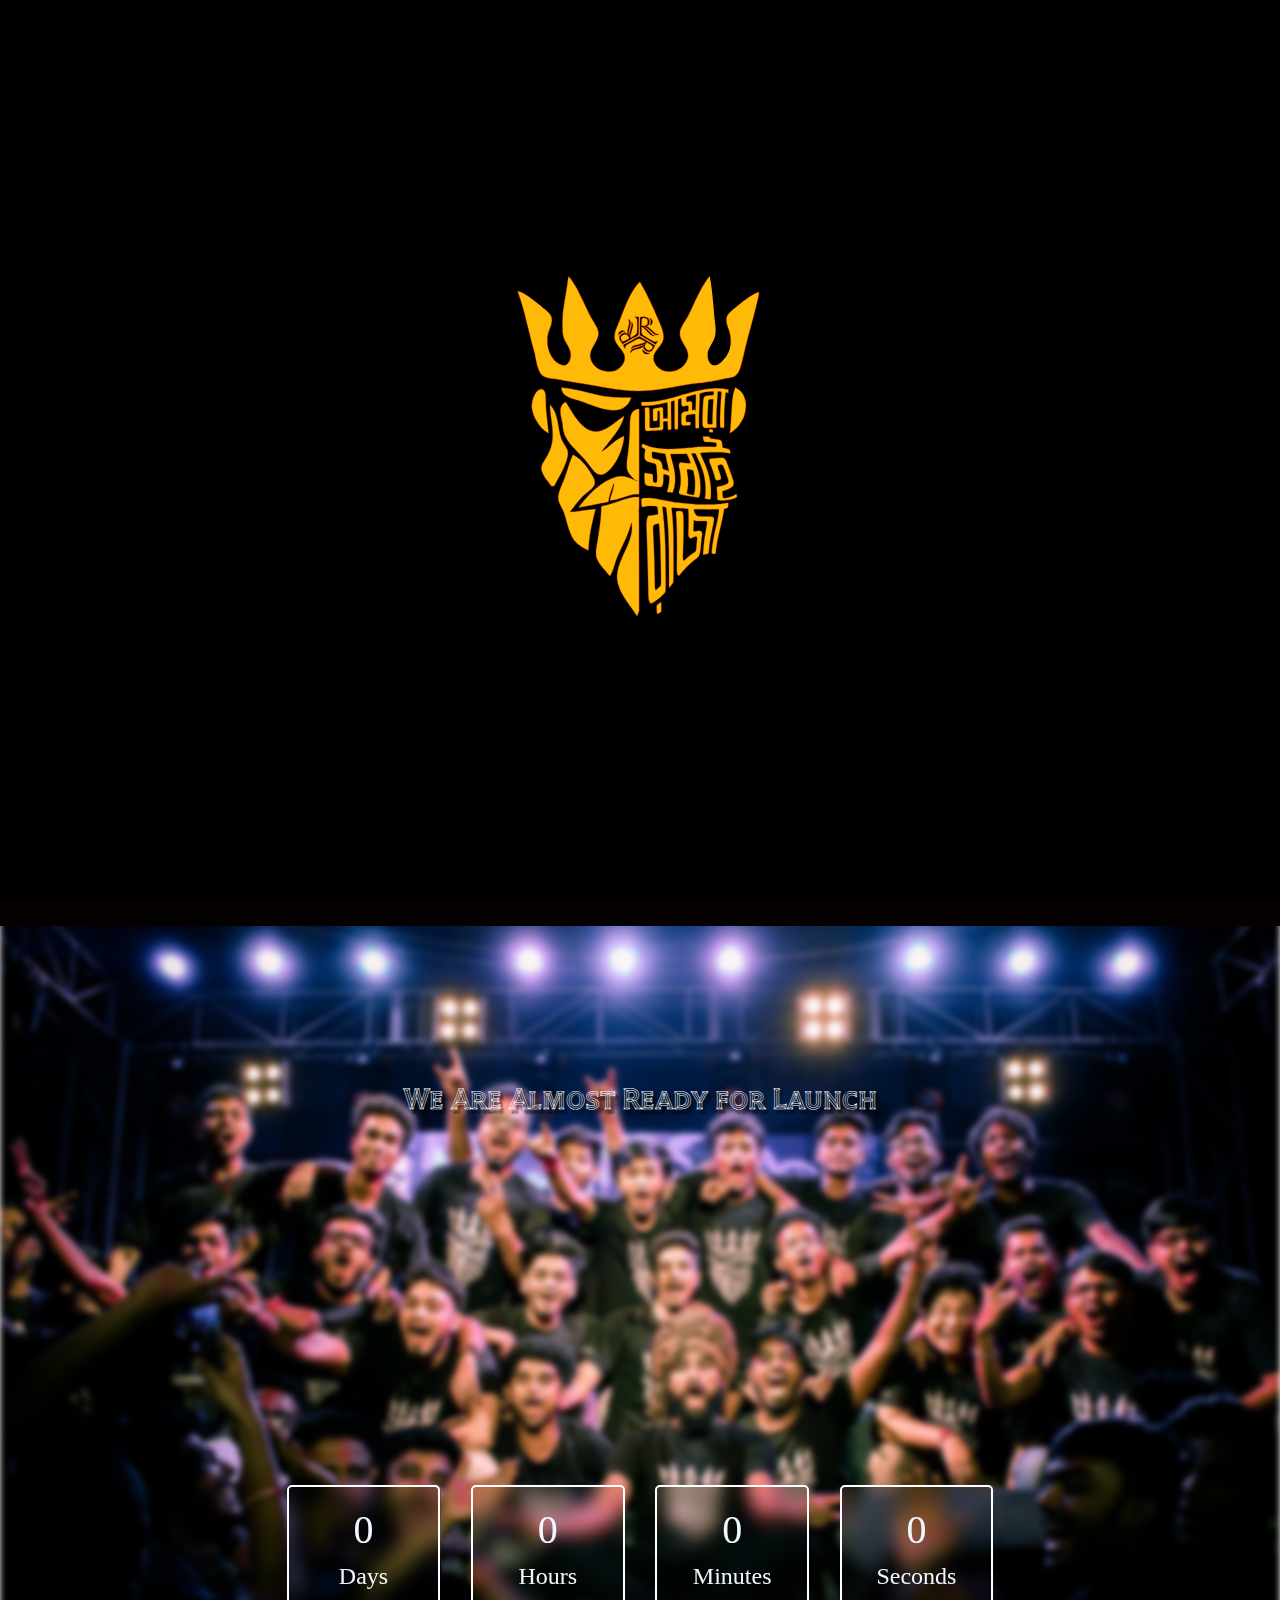
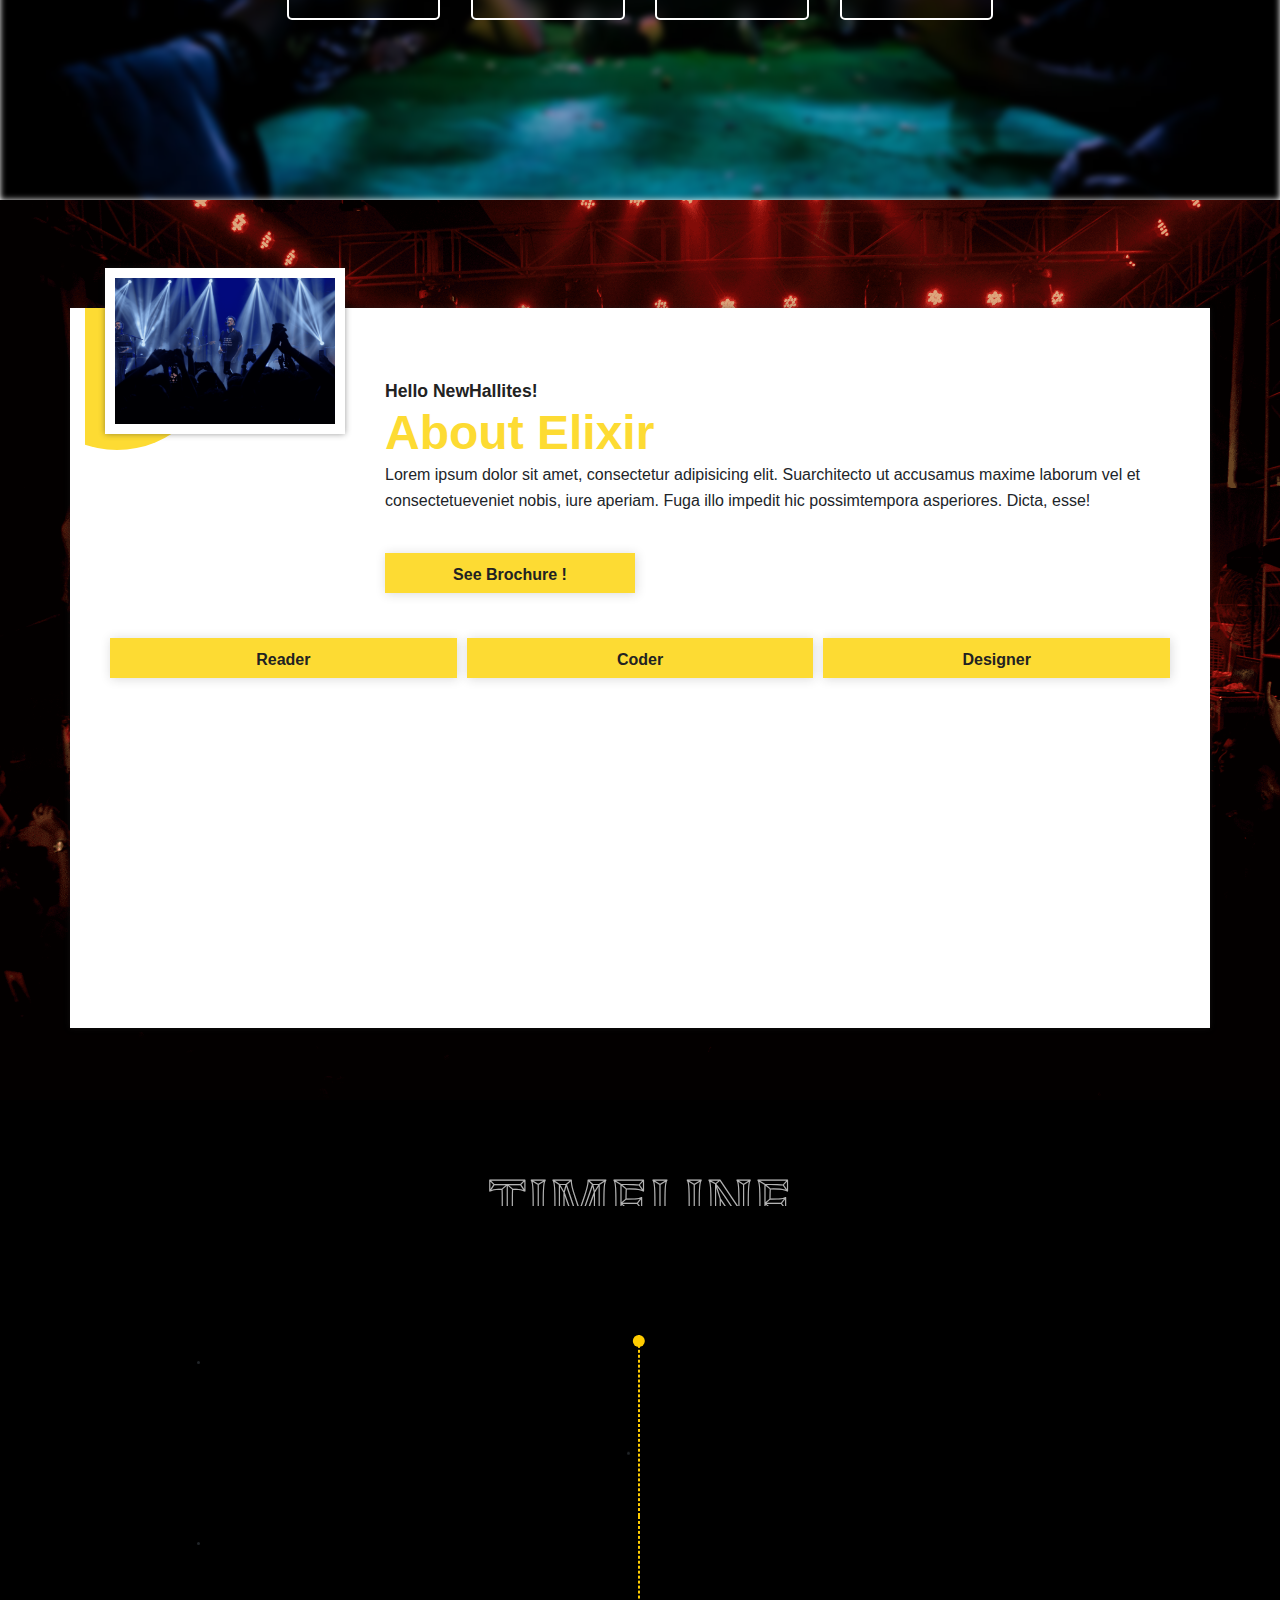
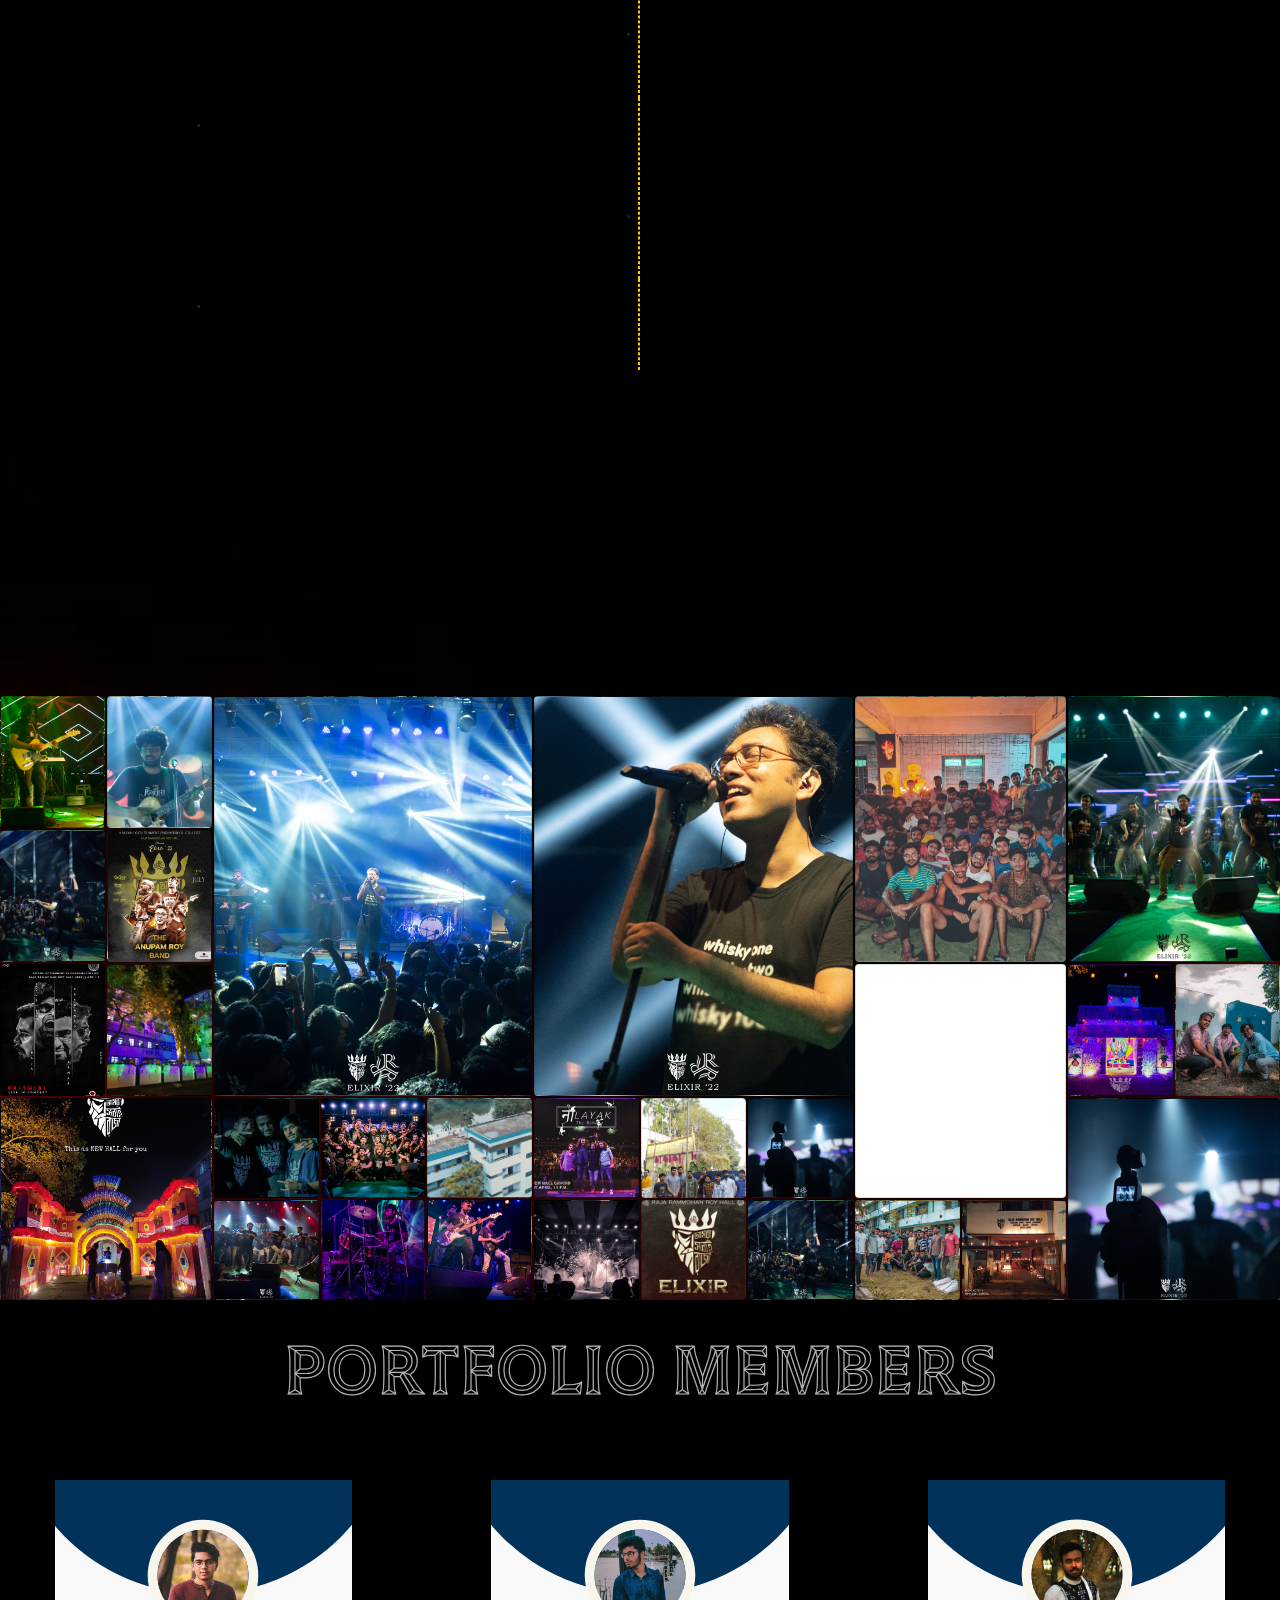
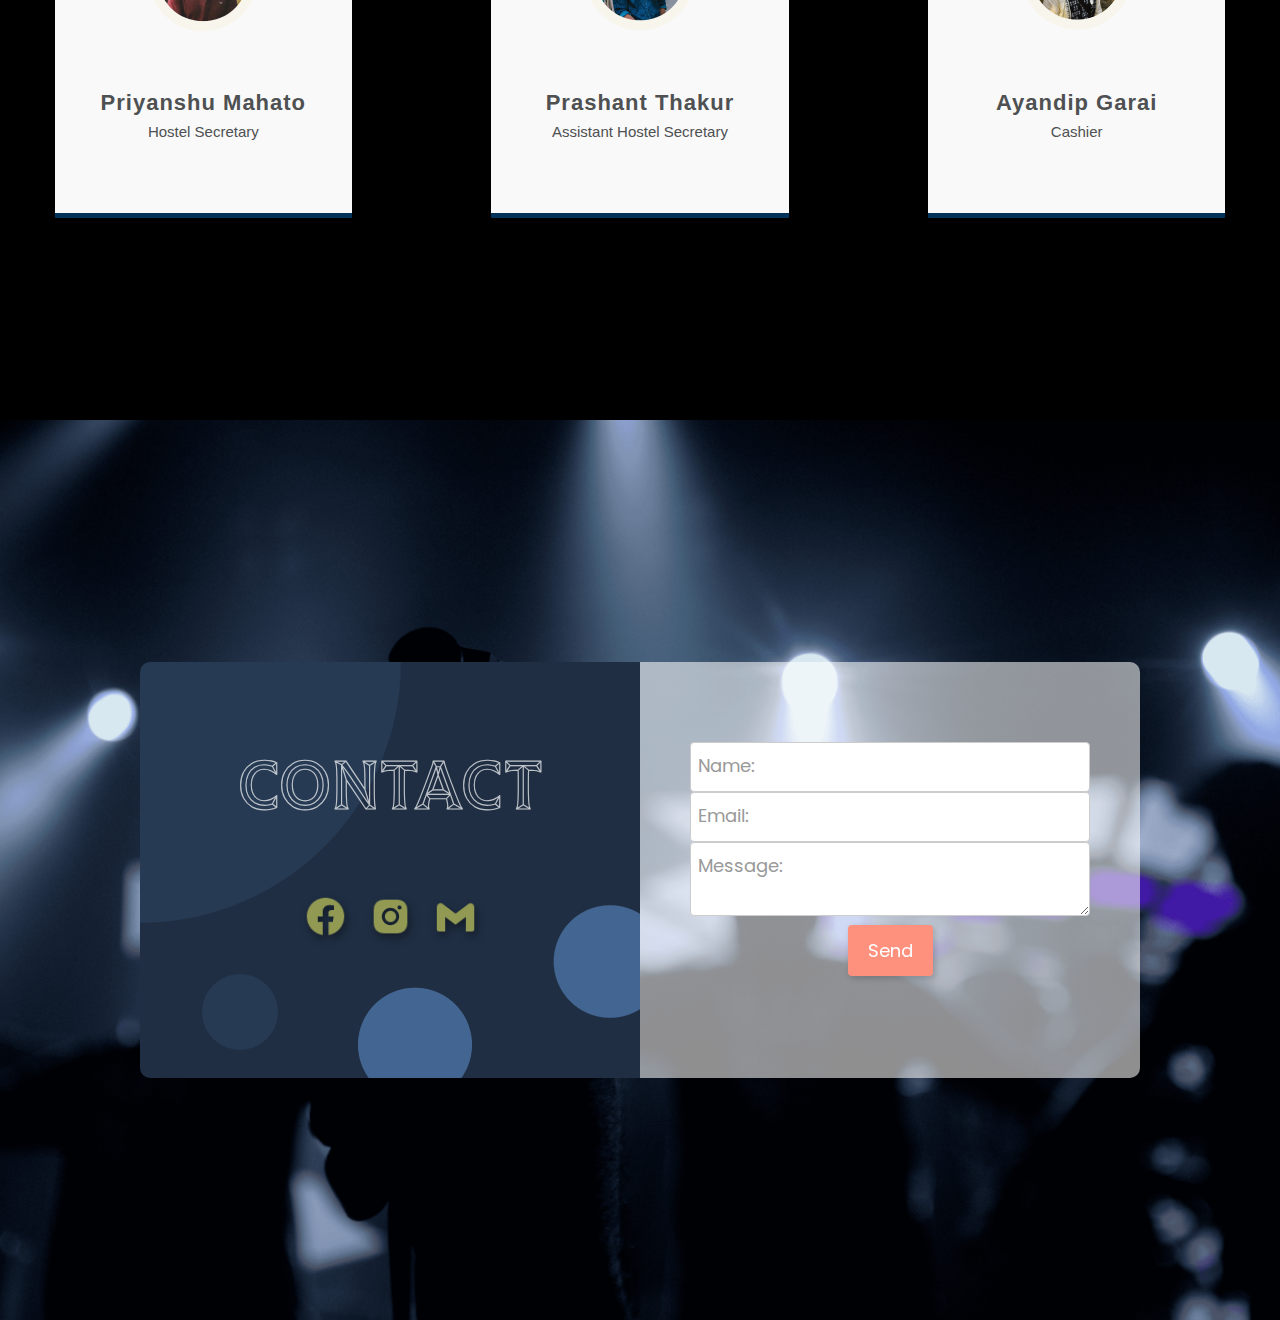
==== commit f56552e2: "timeline added" ====
--- a/index.html
+++ b/index.html
@@ -15,6 +15,7 @@
   <script defer src="./js/nav.js"></script>
   <script defer src="./js/main.js"></script>
   <script defer src="./js/countdown.js"></script>
+  <script defer src="./js/timeline.js"></script>
   <script defer src='https://cdnjs.cloudflare.com/ajax/libs/jquery/3.3.1/jquery.min.js'></script>
 
 </head>
@@ -494,7 +495,7 @@
           <li><a href="#hero">HOME</a></li>
           <li><a href="#about">ABOUT</a></li>
           <li><a href="#gallery">GALLERY</a></li>
-          <!-- <li><a href="#">ALUMNI</a></li> -->
+          <li><a href="#timelineBox">TIMELINE</a></li>
           <li><a href="#contact">CONTACT </a></li>
           <!-- <li><button class="login-button" href="#">Login</button></li> -->
         </ul>
@@ -594,6 +595,19 @@
         </section>
     <!-- ABOUT ENDS  -->
 
+    <!-- TIMELINE STARTS  -->
+
+    <section class="timeline-section section" id="timelineBox">
+      <div id="timeline">
+          <h1>TIMELINE</h1>
+          <ul></ul>
+          <!-- <button type="button">MORE</button> -->
+      </div>
+    </section>
+
+    <!-- TIMELINE ENDS  -->
+
+
 
     <!-- GALLERY STARTS  -->
 
--- a/style.css
+++ b/style.css
@@ -3,6 +3,7 @@
 @import url("https://fonts.googleapis.com/css2?family=Poppins:ital,wght@0,100;0,200;0,300;0,400;0,500;0,600;0,700;0,800;0,900;1,100;1,200;1,300;1,400;1,500;1,600;1,700;1,800;1,900&display=swap");
 @import url("https://fonts.googleapis.com/css2?family=Arimo:ital,wght@0,400;0,500;0,600;0,700;1,400;1,500;1,600;1,700&display=swap");
 @import url("https://fonts.googleapis.com/css?family=Poppins:300,400,500,600,800,900&display=swap");
+@import url("https://fonts.googleapis.com/css?family=Noto+Sans+TC:100,300,400,500,700,900&display=swap");
 
 *,
 ::after,
@@ -13,8 +14,9 @@
 
 }
 
-html{
+html {
   scroll-behavior: smooth;
+  overflow-x: hidden;
 }
 
 :root {
@@ -47,6 +49,14 @@
   overflow-x: hidden;
   /* position: relative; */
 }
+
+@media screen and (max-width: 475px) {
+  body{
+    overflow-x: hidden;
+
+  }
+}
+
 
 body::-webkit-scrollbar {
   width: 0.25rem;
@@ -532,7 +542,7 @@
   color: aliceblue;
 }
 
-.countdown-container .heading{
+.countdown-container .heading {
   font-family: 'Tilt Prism', cursive;
   color: white;
   text-shadow: 3px 4px 2px #000000;
@@ -541,7 +551,7 @@
   text-align: center;
 }
 
-.countdown-container::before{
+.countdown-container::before {
   content: "";
   width: 100vw;
   height: 100vh;
@@ -579,11 +589,11 @@
 }
 
 @media only screen and (max-width: 425px) {
-  .countdown-section{
+  .countdown-section {
     margin-top: -2rem;
   }
 
-  .item{
+  .item {
     padding: 0.2rem 3rem;
   }
 }
@@ -603,13 +613,13 @@
 .about-section::before {
   content: "";
   width: 100vw;
-  height: 100vh;
+  height: 110vh;
   position: absolute;
   background-image: url("./img/about-background-before.png");
   background-size: cover;
   background-position: center center;
   background-repeat: no-repeat;
-  background-attachment: fixed;
+  /* background-attachment: fixed; */
   filter: blur(0px);
   overflow: hidden;
   text-align: center;
@@ -635,9 +645,9 @@
 
 .brochure-link,
 .brochure-link:active,
-.brochure-link:hover{
+.brochure-link:hover {
   text-decoration: none;
-  color: #222;  
+  color: #222;
 }
 
 .container .circles {
@@ -835,13 +845,351 @@
 /* ABOUT SECTION ENDS  */
 
 
+/* TIMELINE SECTION STARTS  */
+
+
+@-webkit-keyframes fadeIn {
+  100% {
+    opacity: 1;
+  }
+}
+
+@keyframes fadeIn {
+  100% {
+    opacity: 1;
+  }
+}
+
+
+.timeline-section :where(h1, h2, h3, h4, h5, h6, p) {
+  margin: 0;
+  line-height: 1.5;
+}
+
+.timeline-section {
+  font-size: 10px;
+  display: block;
+  background-color: #000000;
+  position: relative;
+}
+
+.timeline-section::before{
+  content: "";
+  width: 100vw;
+  height: 240vh;
+  position: absolute;
+  top: 10%;
+  background-image: url("./img/timeline-background.jpg");
+  background-size: cover;
+  background-position: center center;
+  background-repeat: no-repeat;
+  overflow: hidden;
+  text-align: center;
+}
+
+@media (max-width: 450px) {
+  .timeline-section::before{
+    height: 270vh;
+  }
+}
+
+#timeline img {
+  width: 100%;
+  vertical-align: middle;
+}
+
+
+#timeline {
+  padding: 50px 50px 50px;
+  width: 100%;
+  max-width: 960px;
+  margin: 0 auto;
+  background-color: #000000;
+}
+
+#timeline h1 {
+  font-weight: 500;
+  font-family: 'Tilt Prism', cursive;
+  color: rgba(255, 255, 255, 0.7);
+  font-size: 5.5vmax;
+  height: 15vh;
+  text-align: center;
+}
+
+#timeline ul {
+  padding: 0;
+  margin: 50px 0;
+  display: flex;
+  flex-wrap: wrap;
+  position: relative;
+}
+
+#timeline ul::before {
+  content: "";
+  width: 12px;
+  height: 12px;
+  background-color: #ffcc00;
+  border-radius: 50%;
+  position: absolute;
+  top: 0;
+  left: 50%;
+  transform: translateX(-60%);
+}
+
+
+@media (max-width: 768px) {
+  #timeline ul::before {
+    display: none;
+  }
+}
+
+#timeline ul::after {
+  content: "";
+  width: 0px;
+  height: 100%;
+  border: 1px dashed #ffcc00;
+  position: absolute;
+  top: 0;
+  right: 50%;
+  display: none;
+  z-index: 1;
+}
+
+@media (max-width: 768px) {
+  #timeline ul::after {
+    display: block;
+  }
+}
+
+#timeline ul li {
+  position: relative;
+  flex-basis: 50%;
+  padding-bottom: 30px;
+  z-index: 2;
+}
+
+@media (max-width: 768px) {
+  #timeline ul li {
+    flex-basis: 100%;
+    padding-bottom: 40px;
+  }
+}
+
+#timeline ul li:nth-child(odd) {
+  padding-right: 80px;
+}
+
+@media (max-width: 768px) {
+  #timeline ul li:nth-child(odd) {
+    padding-right: 0px;
+  }
+}
+
+#timeline ul li:nth-child(odd)::after {
+  content: "";
+  width: 0px;
+  height: 100%;
+  border: 1px dashed #ffcc00;
+  position: absolute;
+  top: 0;
+  right: 0;
+  z-index: 1;
+}
+
+@media (max-width: 768px) {
+  #timeline ul li:nth-child(odd)::after {
+    display: none;
+  }
+}
+
+#timeline ul li:nth-child(odd) .pic::after {
+  right: -5px;
+}
+
+@media (max-width: 768px) {
+  #timeline ul li:nth-child(odd) .pic::after {
+    right: 50%;
+    top: auto;
+    bottom: 12px;
+    transform: translate(5px, 0);
+  }
+}
+
+#timeline ul li:nth-child(odd) .line {
+  right: 0;
+}
+
+#timeline ul li:nth-child(even) {
+  padding-left: 80px;
+  transform: translateY(50%);
+}
+
+@media (max-width: 768px) {
+  #timeline ul li:nth-child(even) {
+    padding-left: 0px;
+    transform: translateY(0);
+  }
+}
+
+#timeline ul li:nth-child(even) .pic::after {
+  left: -7px;
+}
+
+@media (max-width: 768px) {
+  #timeline ul li:nth-child(even) .pic::after {
+    left: 50%;
+    top: auto;
+    bottom: 12px;
+    transform: translate(-7px, 0);
+  }
+}
+
+#timeline ul li:nth-child(even) .line {
+  left: 0;
+}
+
+#timeline ul li:last-child::after {
+  height: 50%;
+}
+
+@media (max-width: 768px) {
+  #timeline ul li:last-child .pic::after {
+    bottom: 0;
+  }
+}
+
+#timeline ul li a {
+  display: block;
+  padding: 20px;
+  border-radius: 10px;
+  background-color: #fff;
+  opacity: 0;
+  -webkit-animation: fadeIn linear 0.5s 1s forwards;
+  animation: fadeIn linear 0.5s 1s forwards;
+}
+
+@media (max-width: 768px) {
+  #timeline ul li a {
+    display: flex;
+  }
+
+  #timeline ul li a .pic {
+    margin-right: 20px;
+    flex-basis: 50%;
+    padding-bottom: 0;
+  }
+
+  #timeline ul li a .txt {
+    flex-basis: 50%;
+    padding-bottom: 0;
+    overflow-wrap: break-word;
+  }
+}
+
+@media (max-width: 480px) {
+  #timeline ul li a .pic {
+    flex-basis: 70%;
+  }
+
+  #timeline ul li a .txt {
+    flex-basis: 30%;
+    align-self: flex-end;
+  }
+
+  #timeline ul li a .txt h3 {
+    text-align: right;
+    font-size: 1.6rem;
+  }
+
+  #timeline ul li a .txt p {
+    display: none;
+  }
+}
+
+#timeline ul li a:hover .pic img {
+  transform: scale(1.2);
+}
+
+#timeline ul li .pic {
+  padding-bottom: 10px;
+  overflow: hidden;
+}
+
+#timeline ul li .pic::after {
+  content: "";
+  width: 12px;
+  height: 12px;
+  background-color: #ffcc00;
+  border-radius: 50%;
+  position: absolute;
+  top: 50%;
+  transform: translateY(-50%);
+}
+
+#timeline ul li .pic img {
+  transition: transform 0.5s;
+}
+
+#timeline ul li .txt {
+  color: #333;
+}
+
+#timeline ul li .txt h3 {
+  font-size: 2rem;
+}
+
+#timeline ul li .txt p {
+  font-size: 1.6rem;
+}
+
+#timeline ul li .line {
+  width: 100%;
+  height: 0;
+  border: 1px dashed #ffcc00;
+  position: absolute;
+  top: 50%;
+  z-index: -1;
+  opacity: 0;
+  -webkit-animation: fadeIn linear 0.5s 1s forwards;
+  animation: fadeIn linear 0.5s 1s forwards;
+}
+
+#timeline button {
+  display: block;
+  margin: 20% auto 0;
+  padding: 10px 40px;
+  color: #ffcc00;
+  font-weight: 900;
+  background-color: #fff;
+  border: 1px solid #ffcc00;
+  border-radius: 30px;
+  cursor: pointer;
+  outline: none;
+  transition: background-color 0.5s, color 1s;
+}
+
+@media (max-width: 768px) {
+  #timeline button {
+    margin: 10% auto 0;
+  }
+}
+
+#timeline button:hover {
+  background-color: #ffcc00;
+  color: #fff;
+}
+
+
+/* TIMELINE SECTION ENDS  */
+
+
 /* GALLERY SECTION STARTS  */
 
-.gallery-section{
+.gallery-section {
   background-color: #000000;
 }
 
-.gallery-header{
+.gallery-header {
   font-family: 'Tilt Prism', cursive;
   color: rgba(255, 255, 255, 0.7);
   font-size: 5.5vmax;
@@ -899,7 +1247,7 @@
 
 @media only screen and (max-width: 425px) {
 
-  .about-section{
+  .about-section {
     margin-bottom: 10em;
   }
 }
@@ -908,7 +1256,7 @@
 
 /* PORTFOLIO SECTION STARTS */
 
-.portfolio-header{
+.portfolio-header {
   font-family: 'Tilt Prism', cursive;
   color: rgba(255, 255, 255, 0.7);
   font-size: 5.5vmax;
@@ -926,7 +1274,7 @@
   background-color: #000000;
 }
 
-.row{
+.row {
   display: flex;
   justify-content: space-around;
   /* height: max-content; */
@@ -940,11 +1288,12 @@
   position: relative;
   border-bottom: 5px solid #00325a;
 }
-.our-team:hover{
+
+.our-team:hover {
   border-bottom: 5px solid #2f2f2f;
 }
 
-.our-team .pic{
+.our-team .pic {
   display: inline-block;
   width: 130px;
   height: 130px;
@@ -952,6 +1301,7 @@
   z-index: 1;
   position: relative;
 }
+
 .our-team .pic:before {
   content: "";
   width: 100%;
@@ -966,10 +1316,12 @@
   transform: scale(3);
   transition: all 0.3s linear 0s;
 }
-.our-team:hover .pic:before{
-height: 100%;
-  background: #2f2f2f; 
-}
+
+.our-team:hover .pic:before {
+  height: 100%;
+  background: #2f2f2f;
+}
+
 .our-team .pic:after {
   content: "";
   width: 100%;
@@ -982,9 +1334,11 @@
   z-index: 1;
   transition: all 0.3s linear 0s;
 }
-.our-team:hover .pic:after{
+
+.our-team:hover .pic:after {
   background: #7ab92d;
 }
+
 .our-team .pic img {
   width: 100%;
   height: auto;
@@ -996,12 +1350,17 @@
   position: relative;
   z-index: 2;
 }
-.our-team:hover .pic img{
+
+.our-team:hover .pic img {
   box-shadow: 0 0 0 14px #f7f5ec;
   transform: scale(0.7);
 }
-.our-team .team-content{ margin-bottom: 30px; }
-.our-team .title{
+
+.our-team .team-content {
+  margin-bottom: 30px;
+}
+
+.our-team .title {
   font-size: 22px;
   font-weight: 700;
   color: #4e5052;
@@ -1009,13 +1368,15 @@
   text-transform: capitalize;
   margin-bottom: 5px;
 }
-.our-team .post{
+
+.our-team .post {
   display: block;
   font-size: 15px;
   color: #4e5052;
-  text-transform:capitalize;
-}
-.our-team .social{
+  text-transform: capitalize;
+}
+
+.our-team .social {
   width: 100%;
   padding: 0;
   margin: 0;
@@ -1025,22 +1386,34 @@
   left: 0;
   transition: all 0.5s ease 0s;
 }
-.our-team:hover .social{ bottom: 0; }
-.our-team .social li{ display: inline-block; }
-.our-team .social li a{
+
+.our-team:hover .social {
+  bottom: 0;
+}
+
+.our-team .social li {
+  display: inline-block;
+}
+
+.our-team .social li a {
   display: block;
   padding: 10px;
   font-size: 17px;
   color: #fff;
   transition: all 0.3s ease 0s;
 }
-.our-team .social li a:hover{
+
+.our-team .social li a:hover {
   color: #2f2f2f;
   background: #f7f5ec;
 }
-@media only screen and (max-width: 990px){
-  .our-team{ margin-bottom: 30px; }
-  .portfolio-section{
+
+@media only screen and (max-width: 990px) {
+  .our-team {
+    margin-bottom: 30px;
+  }
+
+  .portfolio-section {
     height: max-content;
   }
 }
@@ -1062,7 +1435,7 @@
   background-size: cover;
   background-position: center center;
   background-repeat: no-repeat;
-  background-attachment: fixed;
+  /* background-attachment: fixed; */
   filter: blur(0px);
   overflow: hidden;
   text-align: center;
@@ -1092,17 +1465,13 @@
 
 .contact-links {
   background-color: #1f2e43;
-  background: radial-gradient(
-      circle at 55% 92%,
+  background: radial-gradient(circle at 55% 92%,
       #426691 0 12%,
-      transparent 12.2%
-    ),
+      transparent 12.2%),
     radial-gradient(circle at 94% 72%, #426691 0 10%, transparent 10.2%),
-    radial-gradient(
-      circle at 20% max(78%, 350px),
+    radial-gradient(circle at 20% max(78%, 350px),
       #263a53 0 7%,
-      transparent 7.2%
-    ),
+      transparent 7.2%),
     radial-gradient(circle at 0% 0%, #263a53 0 40%, transparent 40.2%), #1f2e43;
   border-radius: 10px 0 0 10px;
 }
@@ -1113,6 +1482,7 @@
 }
 
 @media only screen and (max-width: 800px) {
+
   .contact-links,
   .contact-form-wrapper {
     width: 100%;
@@ -1201,10 +1571,10 @@
   font-size: clamp(15px, 1.5vw, 18px);
 }
 
-input:focus + label,
-input:valid + label,
-textarea:focus + label,
-textarea:valid + label {
+input:focus+label,
+input:valid+label,
+textarea:focus+label,
+textarea:valid+label {
   font-size: clamp(13px, 1.3vw, 16px);
   color: #777;
   top: -20px;
@@ -1238,8 +1608,8 @@
 
 @media only screen and (max-width: 480px) {
 
-  .contact-section{
-    padding: 0 2rem ;
+  .contact-section {
+    padding: 0 2rem;
   }
 }
 
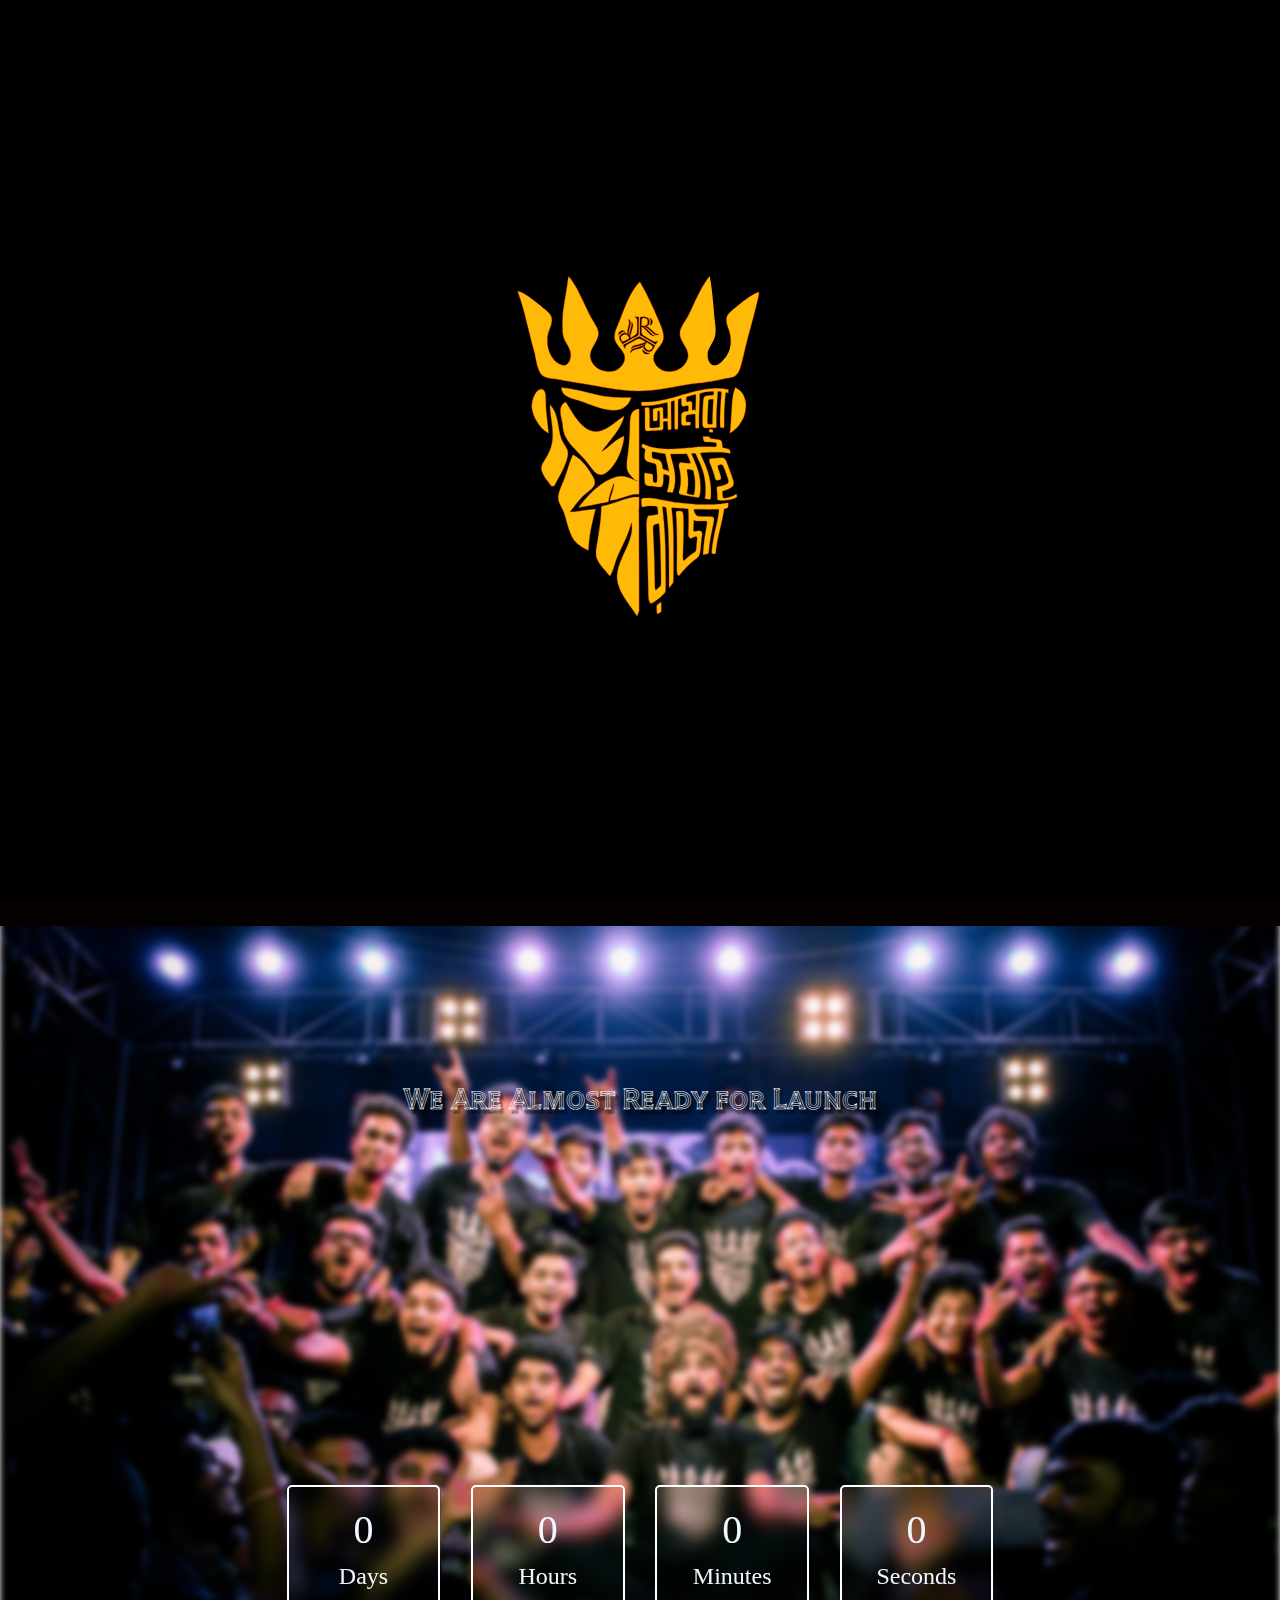
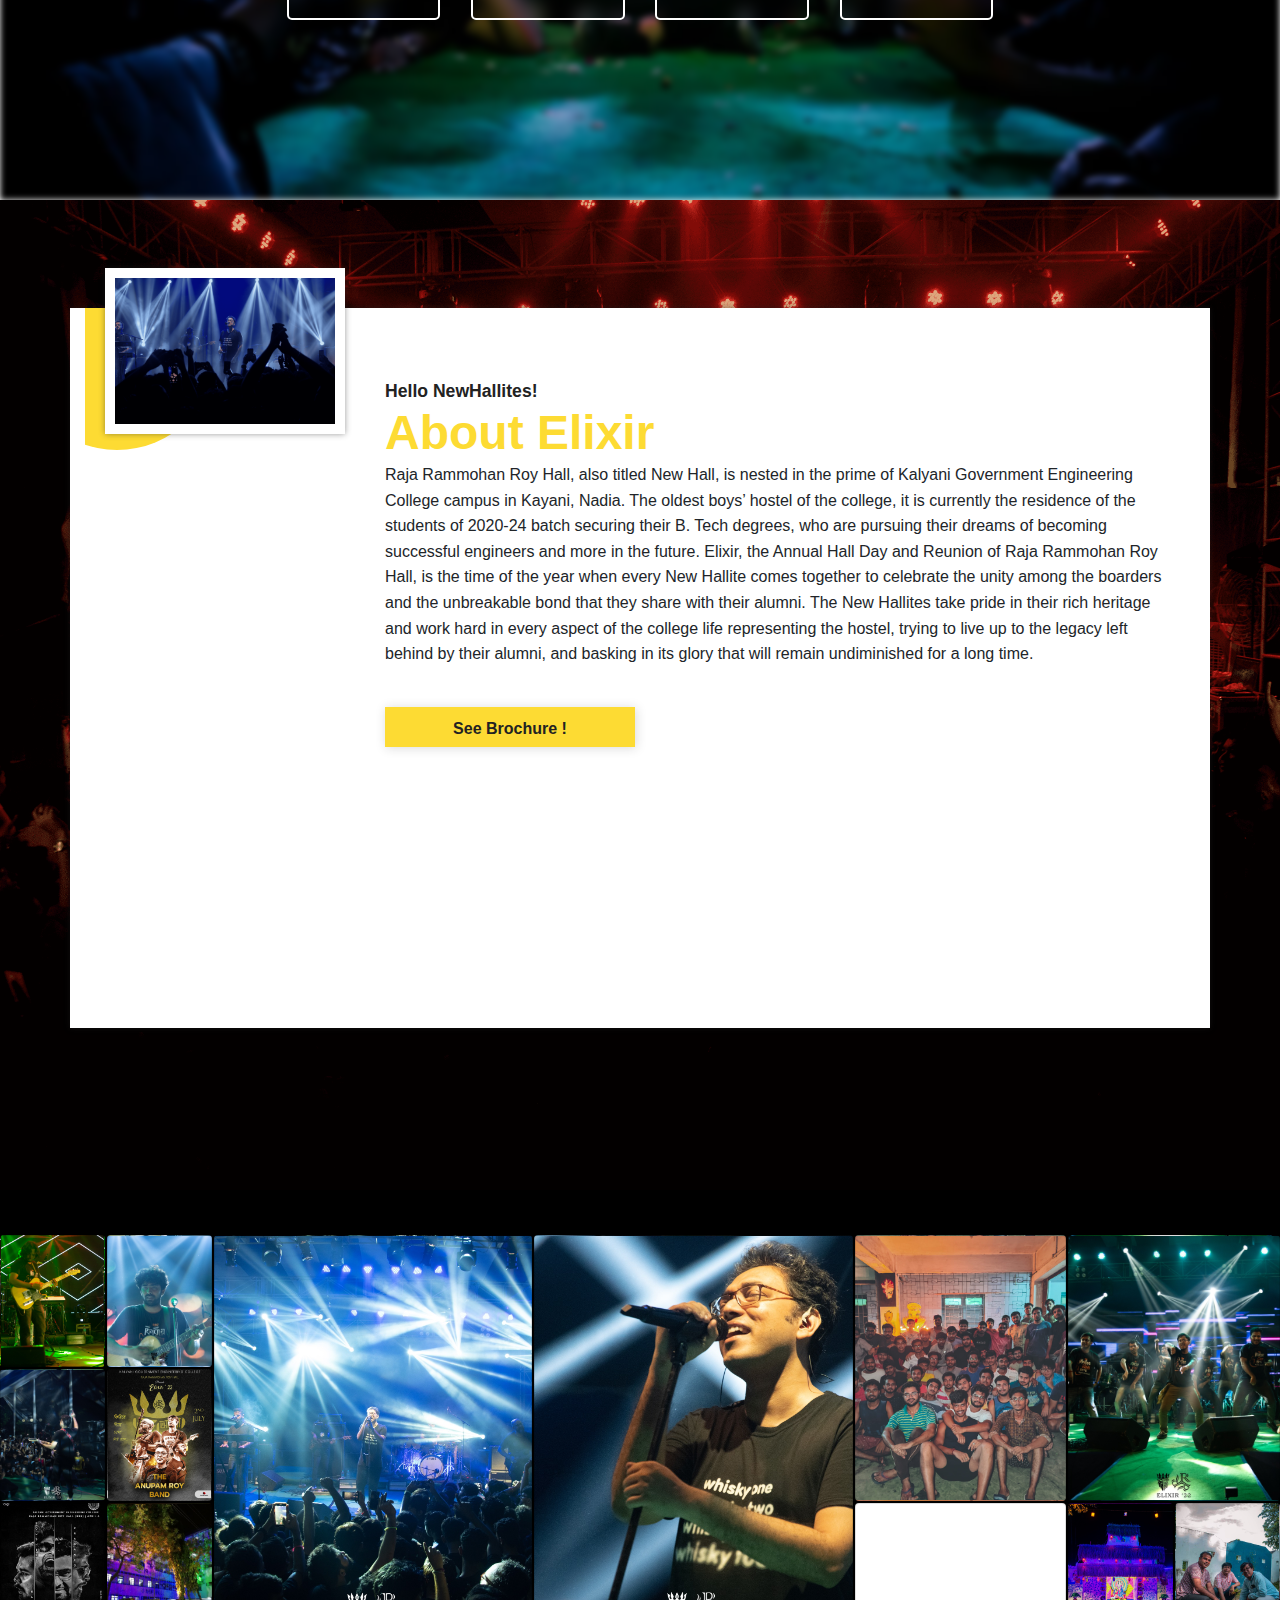
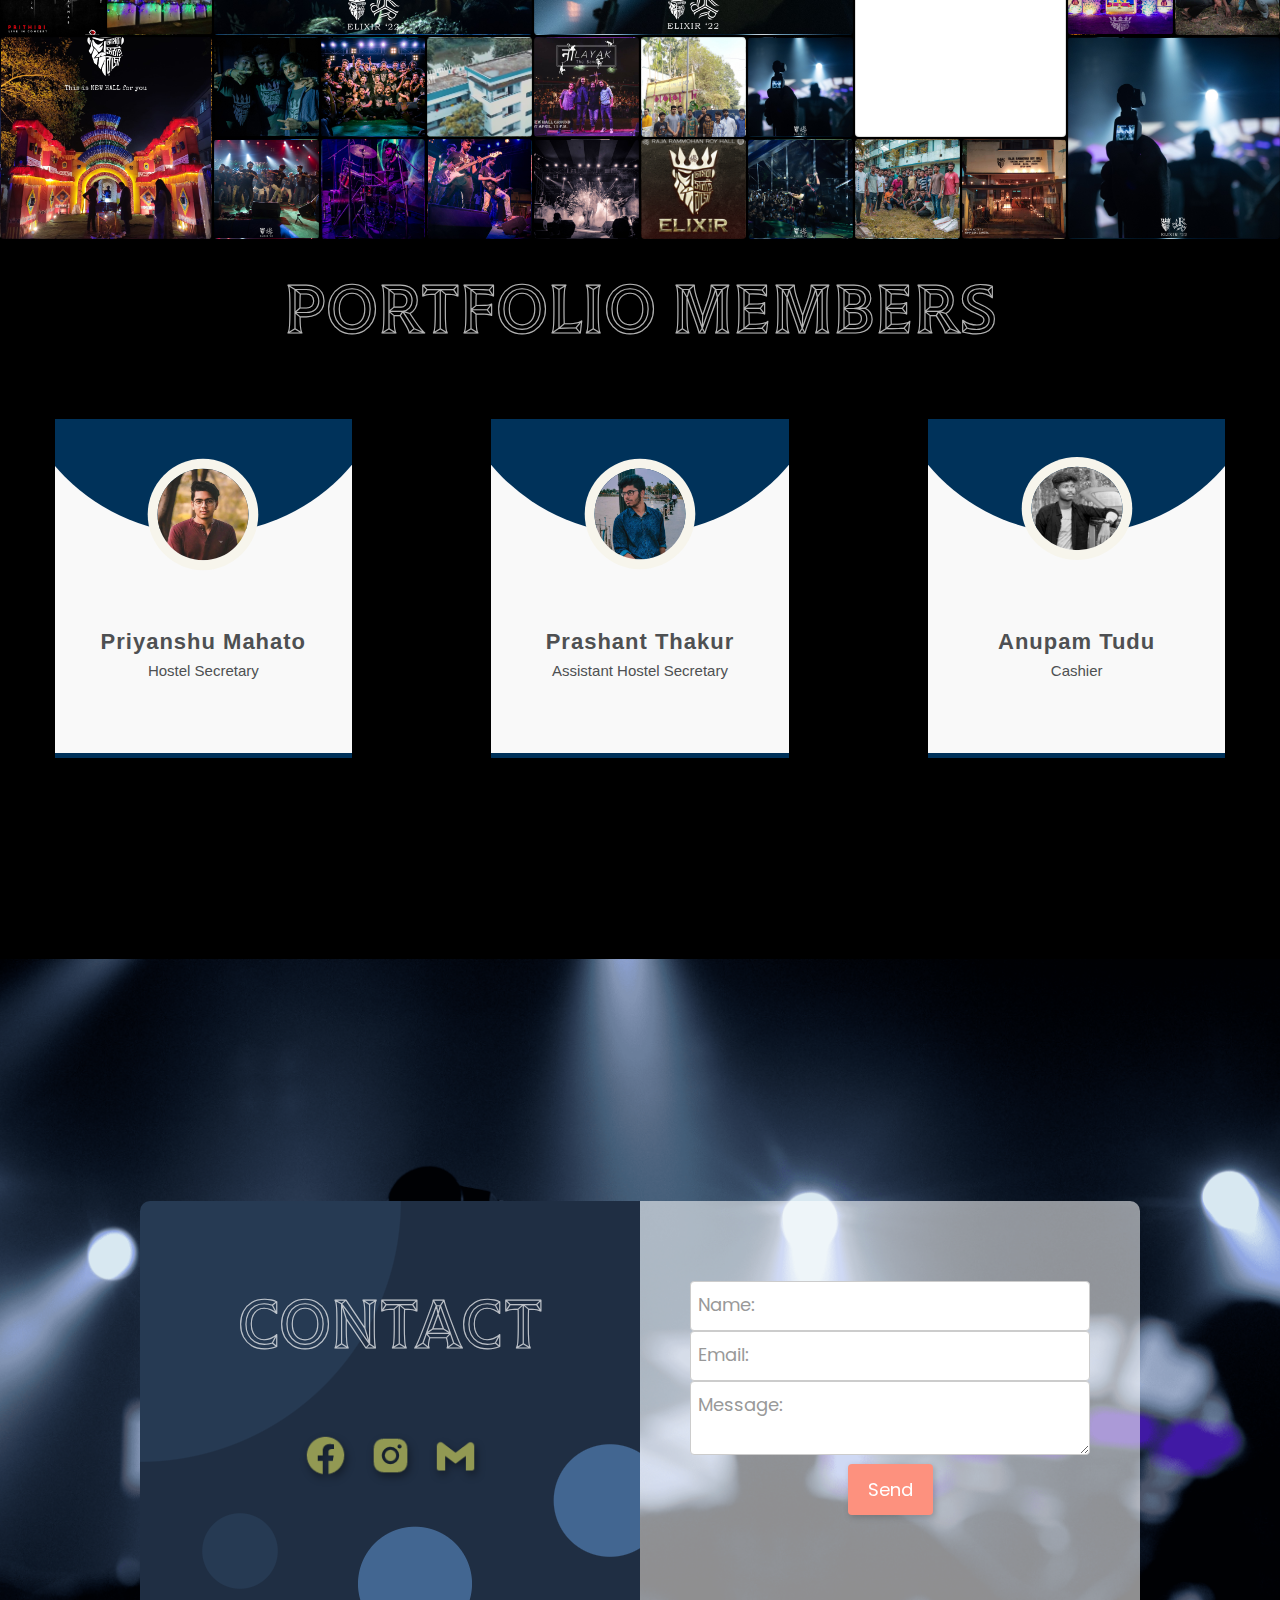
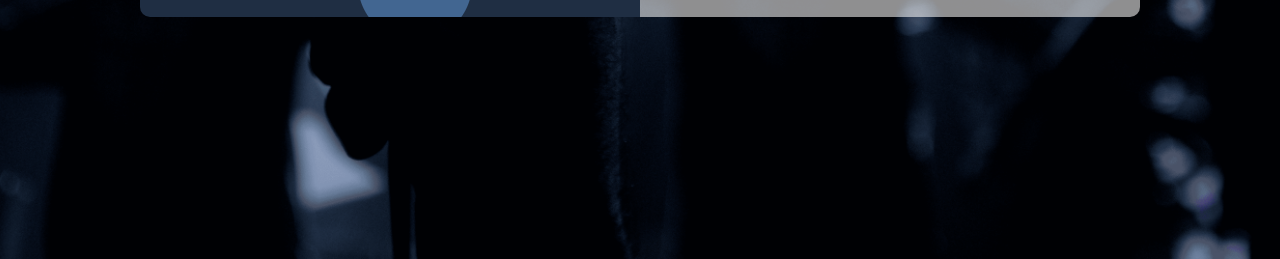
==== commit 31b7bdbc: "pics added" ====
--- a/index.html
+++ b/index.html
@@ -15,7 +15,6 @@
   <script defer src="./js/nav.js"></script>
   <script defer src="./js/main.js"></script>
   <script defer src="./js/countdown.js"></script>
-  <script defer src="./js/timeline.js"></script>
   <script defer src='https://cdnjs.cloudflare.com/ajax/libs/jquery/3.3.1/jquery.min.js'></script>
 
 </head>
@@ -495,7 +494,7 @@
           <li><a href="#hero">HOME</a></li>
           <li><a href="#about">ABOUT</a></li>
           <li><a href="#gallery">GALLERY</a></li>
-          <li><a href="#timelineBox">TIMELINE</a></li>
+          <!-- <li><a href="#">ALUMNI</a></li> -->
           <li><a href="#contact">CONTACT </a></li>
           <!-- <li><button class="login-button" href="#">Login</button></li> -->
         </ul>
@@ -566,7 +565,7 @@
                           </div>
                           <div class="about-content">
                               <p>
-                                Lorem ipsum dolor sit amet, consectetur adipisicing elit. Suarchitecto ut accusamus maxime laborum vel et consectetueveniet nobis, iure aperiam. Fuga illo impedit hic possimtempora asperiores. Dicta, esse!
+                                Raja Rammohan Roy Hall, also titled New Hall, is nested in the prime of Kalyani Government Engineering College campus in Kayani, Nadia. The oldest boys’ hostel of the college, it is currently the residence of the students of 2020-24 batch securing their B. Tech degrees, who are pursuing their dreams of becoming successful engineers and more in the future. Elixir, the Annual Hall Day and Reunion of Raja Rammohan Roy Hall, is the time of the year when every New Hallite comes together to celebrate the unity among the boarders and the unbreakable bond that they share with their alumni. The New Hallites take pride in their rich heritage and work hard in every aspect of the college life representing the hostel, trying to live up to the legacy left behind by their alumni, and basking in its glory that will remain undiminished for a long time.
                               </p>
                               <br>
                               <button>
@@ -578,35 +577,11 @@
                       </div>
                       <div class="clear"></div>
                   </div>
-                  <div class="skills-container">
-                      <button>
-                          Reader
-                      </button>
-                      <button>
-                          Coder
-                      </button>
-                      <button>
-                          Designer
-                      </button>
-                  </div>
                 </div> 
                         
 
         </section>
     <!-- ABOUT ENDS  -->
-
-    <!-- TIMELINE STARTS  -->
-
-    <section class="timeline-section section" id="timelineBox">
-      <div id="timeline">
-          <h1>TIMELINE</h1>
-          <ul></ul>
-          <!-- <button type="button">MORE</button> -->
-      </div>
-    </section>
-
-    <!-- TIMELINE ENDS  -->
-
 
 
     <!-- GALLERY STARTS  -->
@@ -688,7 +663,7 @@
             <div class="col-lg-3 col-md-6 col-sm-6">
               <div class="our-team">
                 <div class="pic">
-                  <img src="./img/AHS.png">
+                  <img src="./img/AHS.png" alt="">
                 </div>
                 <div class="team-content">
                   <h3 class="title">Prashant Thakur</h3>
@@ -710,21 +685,21 @@
             <div class="col-lg-3 col-md-6 col-sm-6">
               <div class="our-team">
                 <div class="pic">
-                  <img src="./img/CASHIER.jpg">
+                  <img src="./img/CASHIER.jpeg" alt="">
                 </div>
                 <div class="team-content">
-                  <h3 class="title">Ayandip Garai</h3>
+                  <h3 class="title">Anupam Tudu</h3>
                   <span class="post">Cashier</span>
                 </div>
                 <ul class="social">
                   <li>
-                    <a href="https://www.facebook.com/ayandip.garai.7" class="fa fa-facebook"></a>
-                  </li>
-                  <li>
-                    <a href="https://www.instagram.com/the_dark_knight_2601/" class="fa fa-instagram"></a>
-                  </li>
-                  <li>
-                    <a href="https://www.linkedin.com/in/techguyayan2601/" class="fa fa-linkedin"></a>
+                    <a  class="fa fa-facebook"></a>
+                  </li>
+                  <li>
+                    <a href="https://instagram.com/anupam_essi?igshid=OTk0YzhjMDVlZA==" class="fa fa-instagram"></a>
+                  </li>
+                  <li>
+                    <a class="fa fa-linkedin"></a>
                   </li>
                 </ul>
               </div>
--- a/style.css
+++ b/style.css
@@ -318,7 +318,7 @@
   nav {
     position: fixed;
     z-index: 3;
-    margin-top: -2rem;
+    margin-top: -2.7rem;
   }
 
   .hamburger {
@@ -351,7 +351,7 @@
   }
 
   .nav-links li {
-    opacity: 0;
+    opacity: 1;
   }
 
   .nav-links li:nth-child(1) {
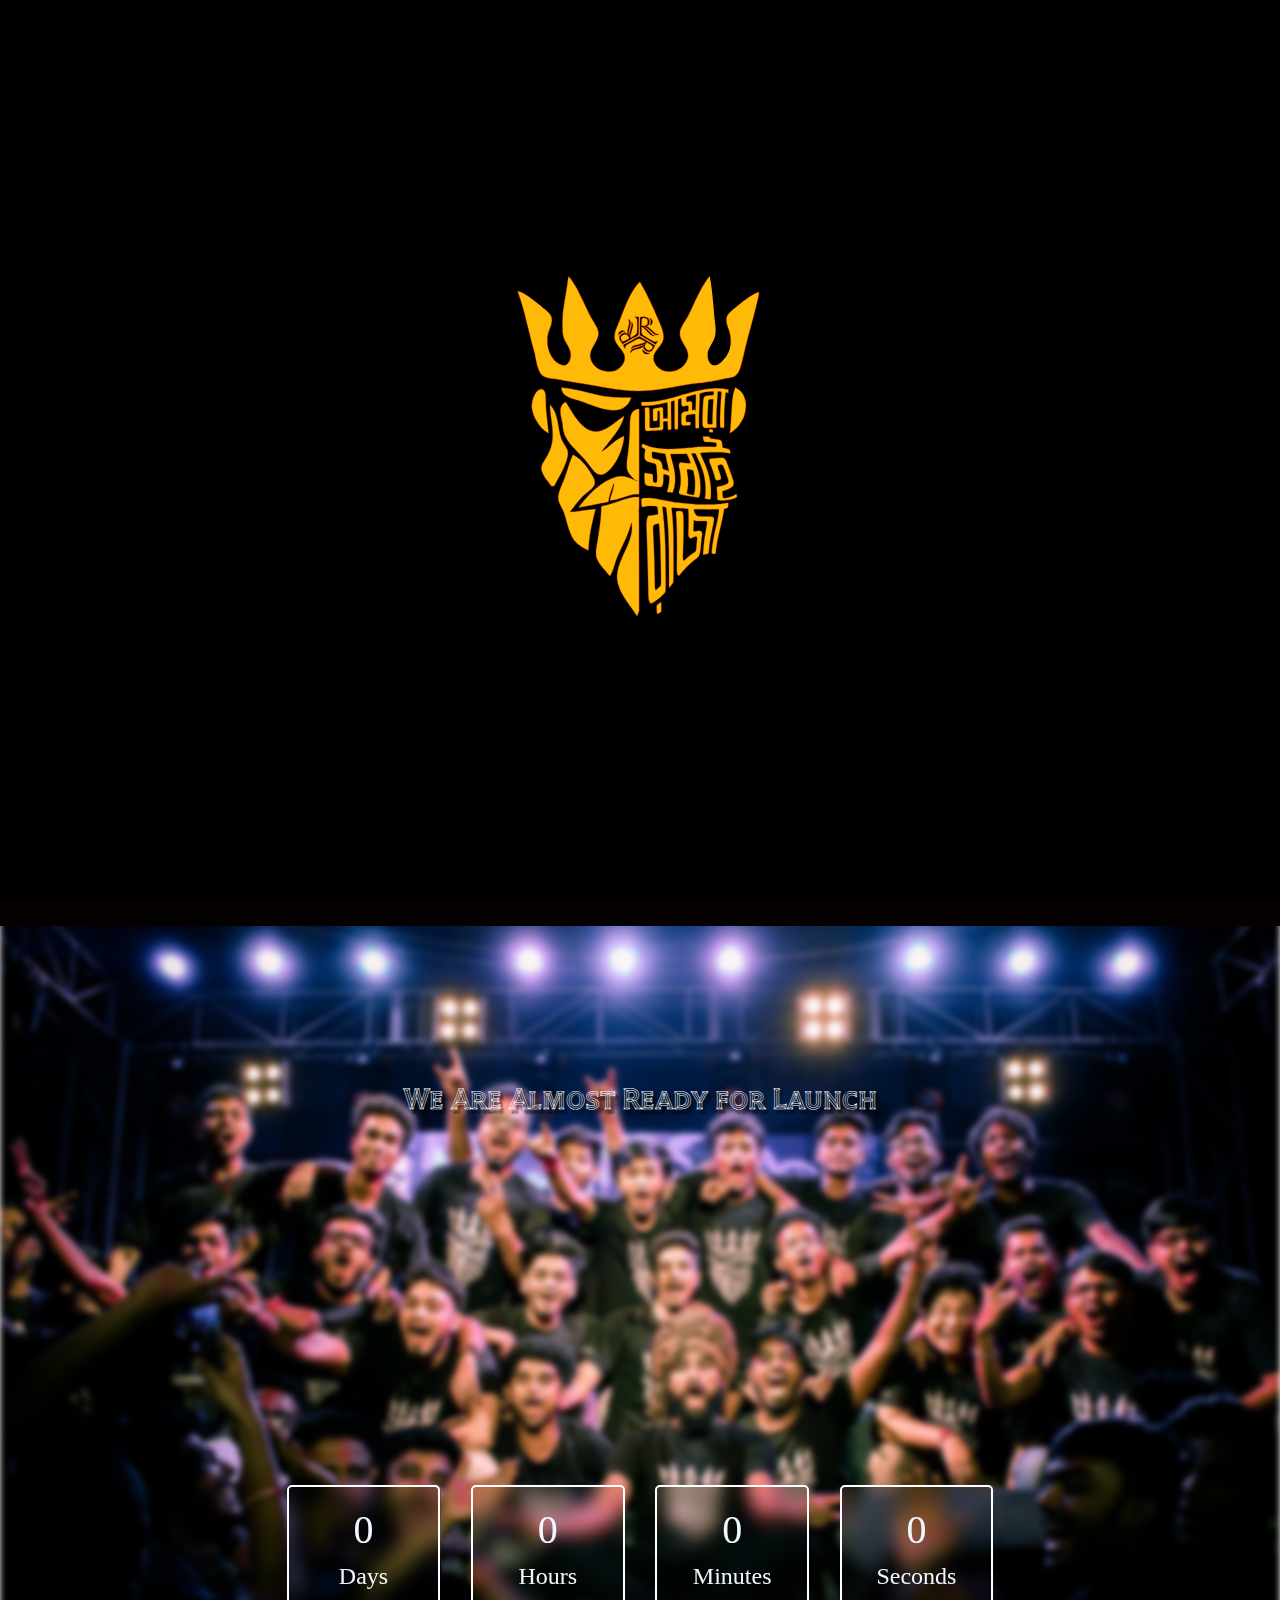
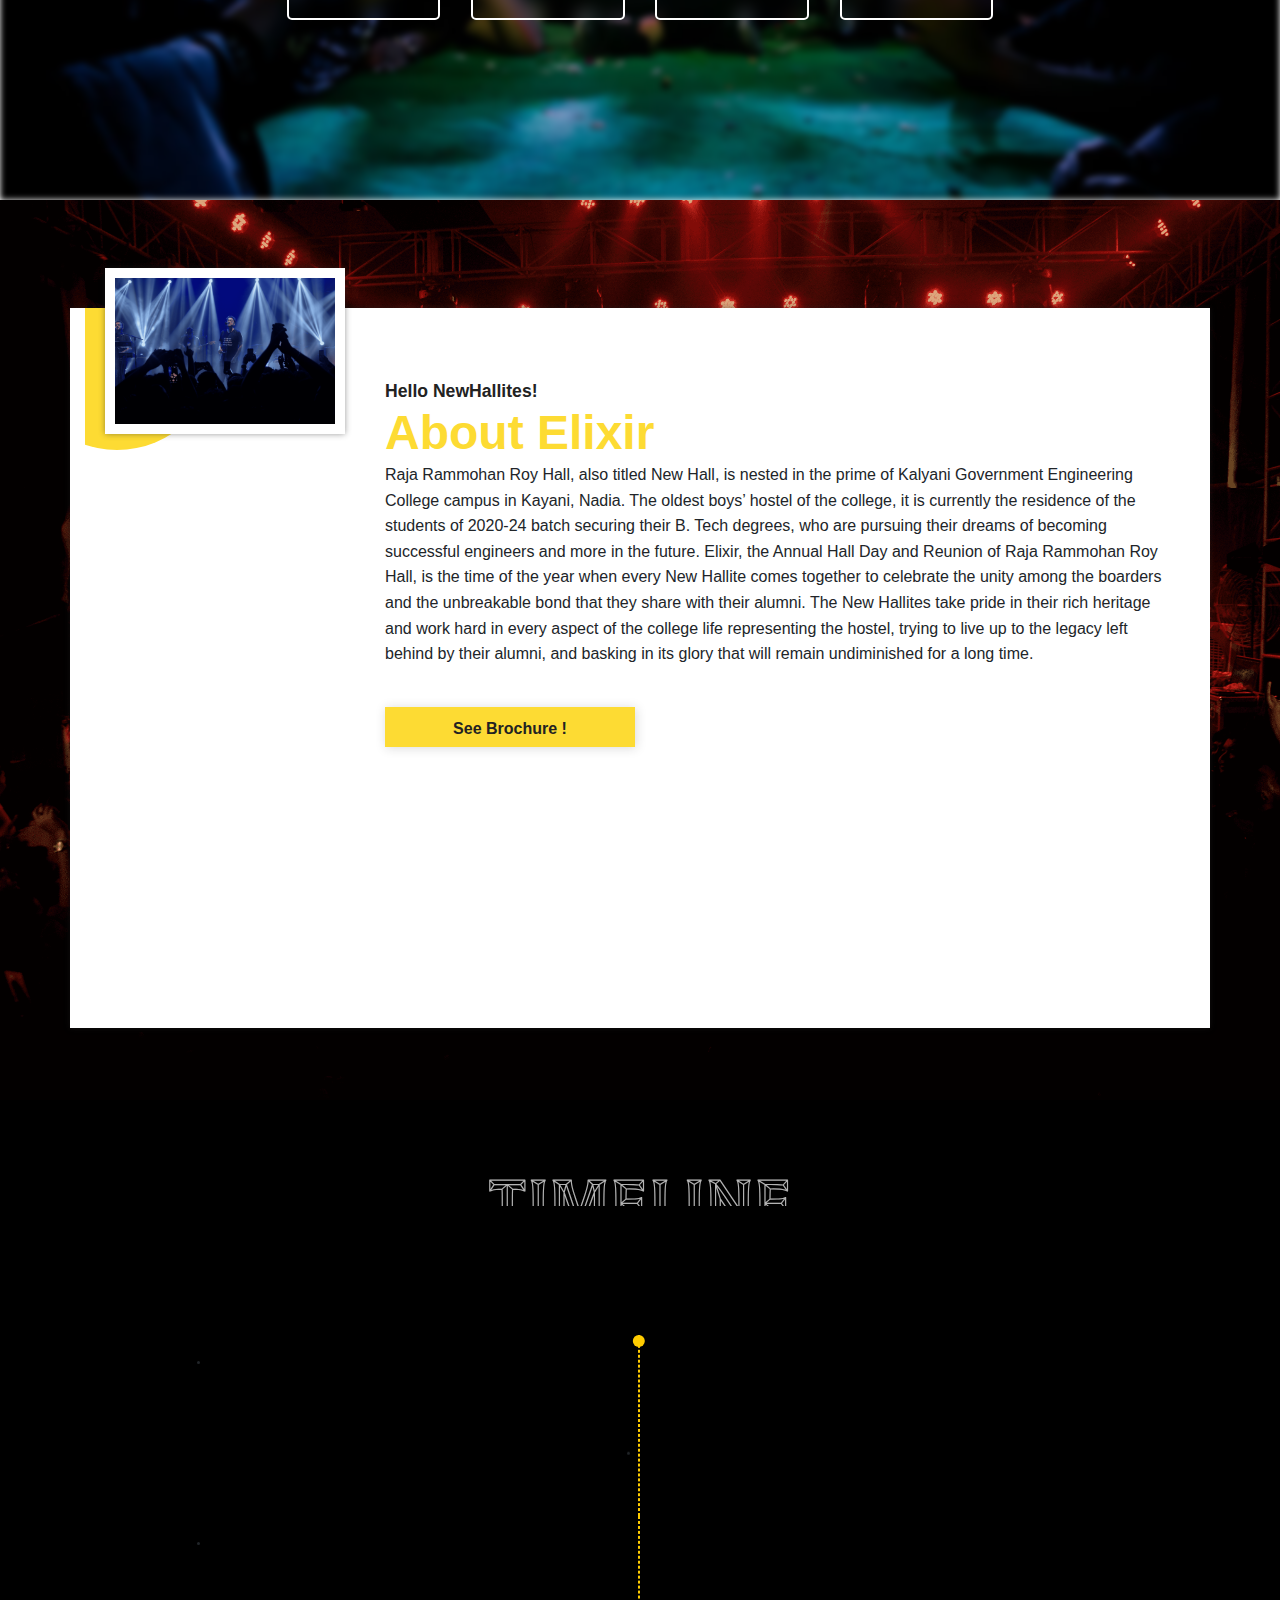
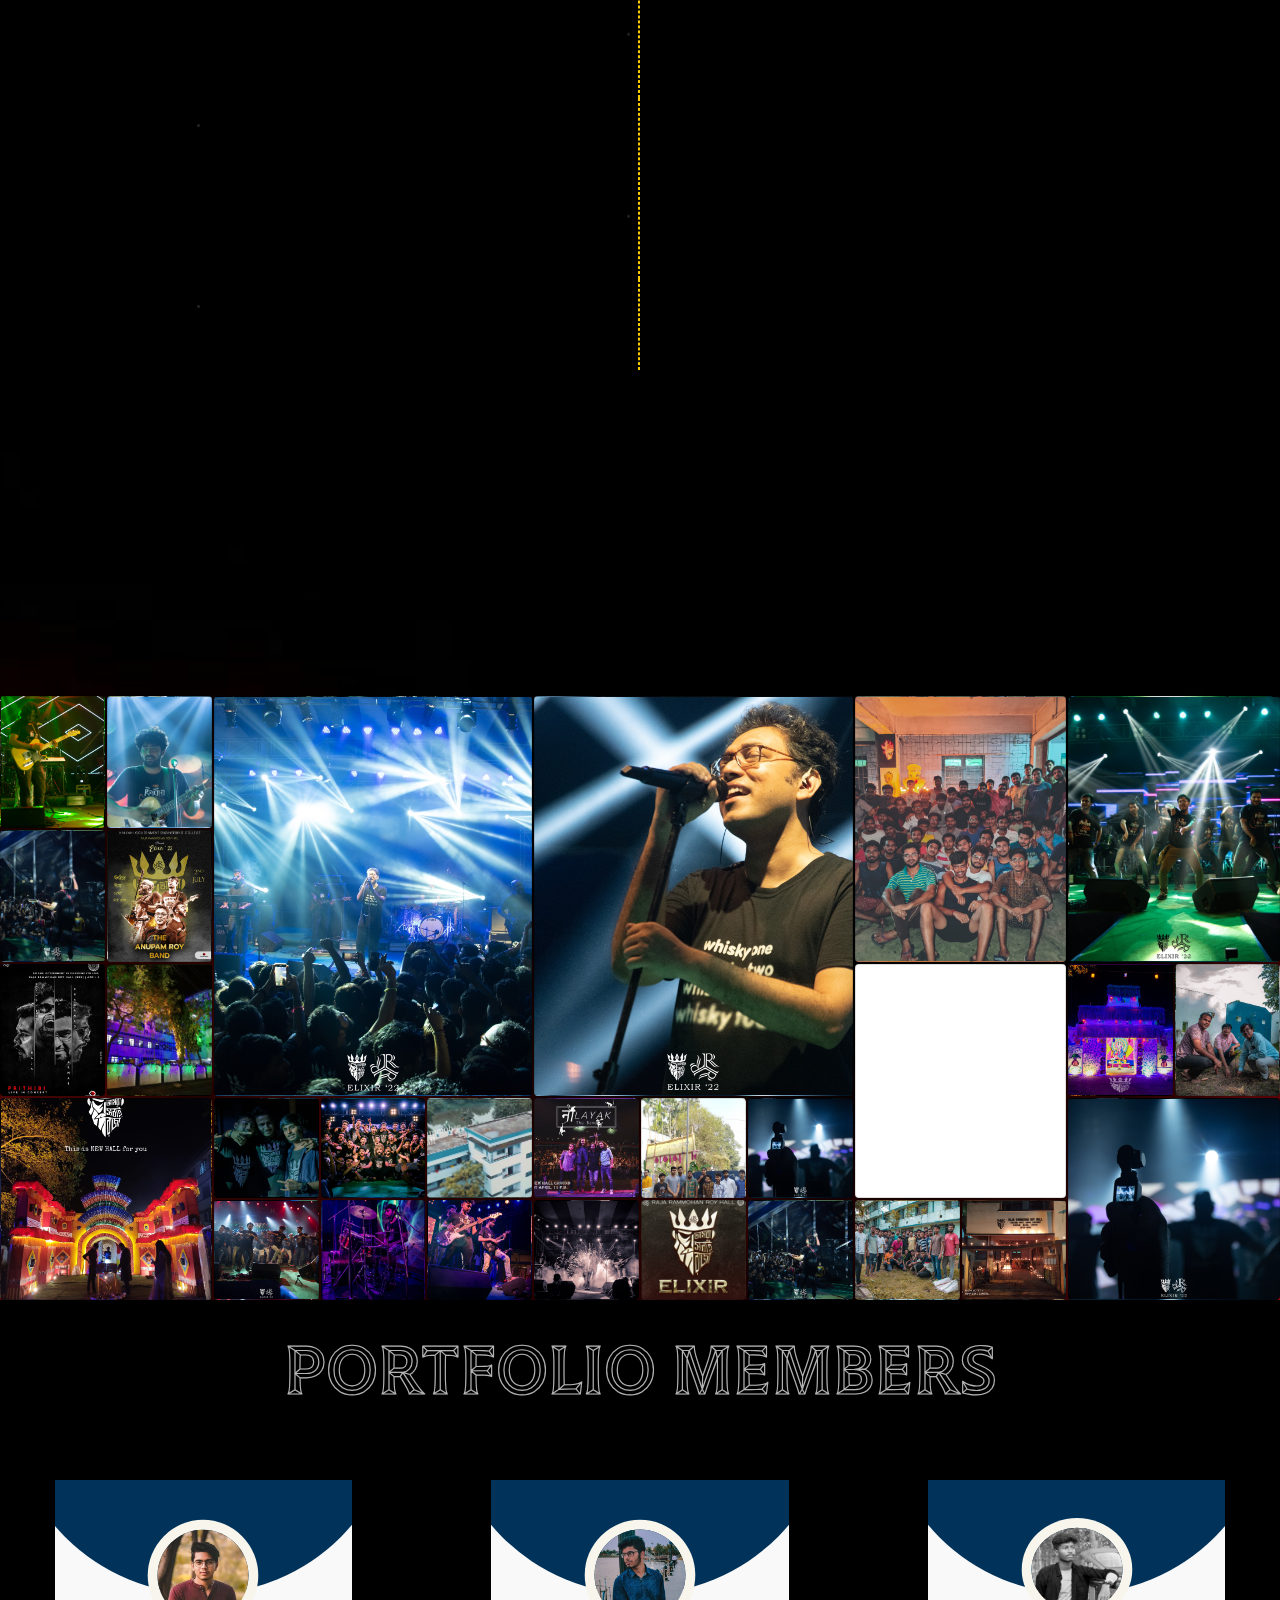
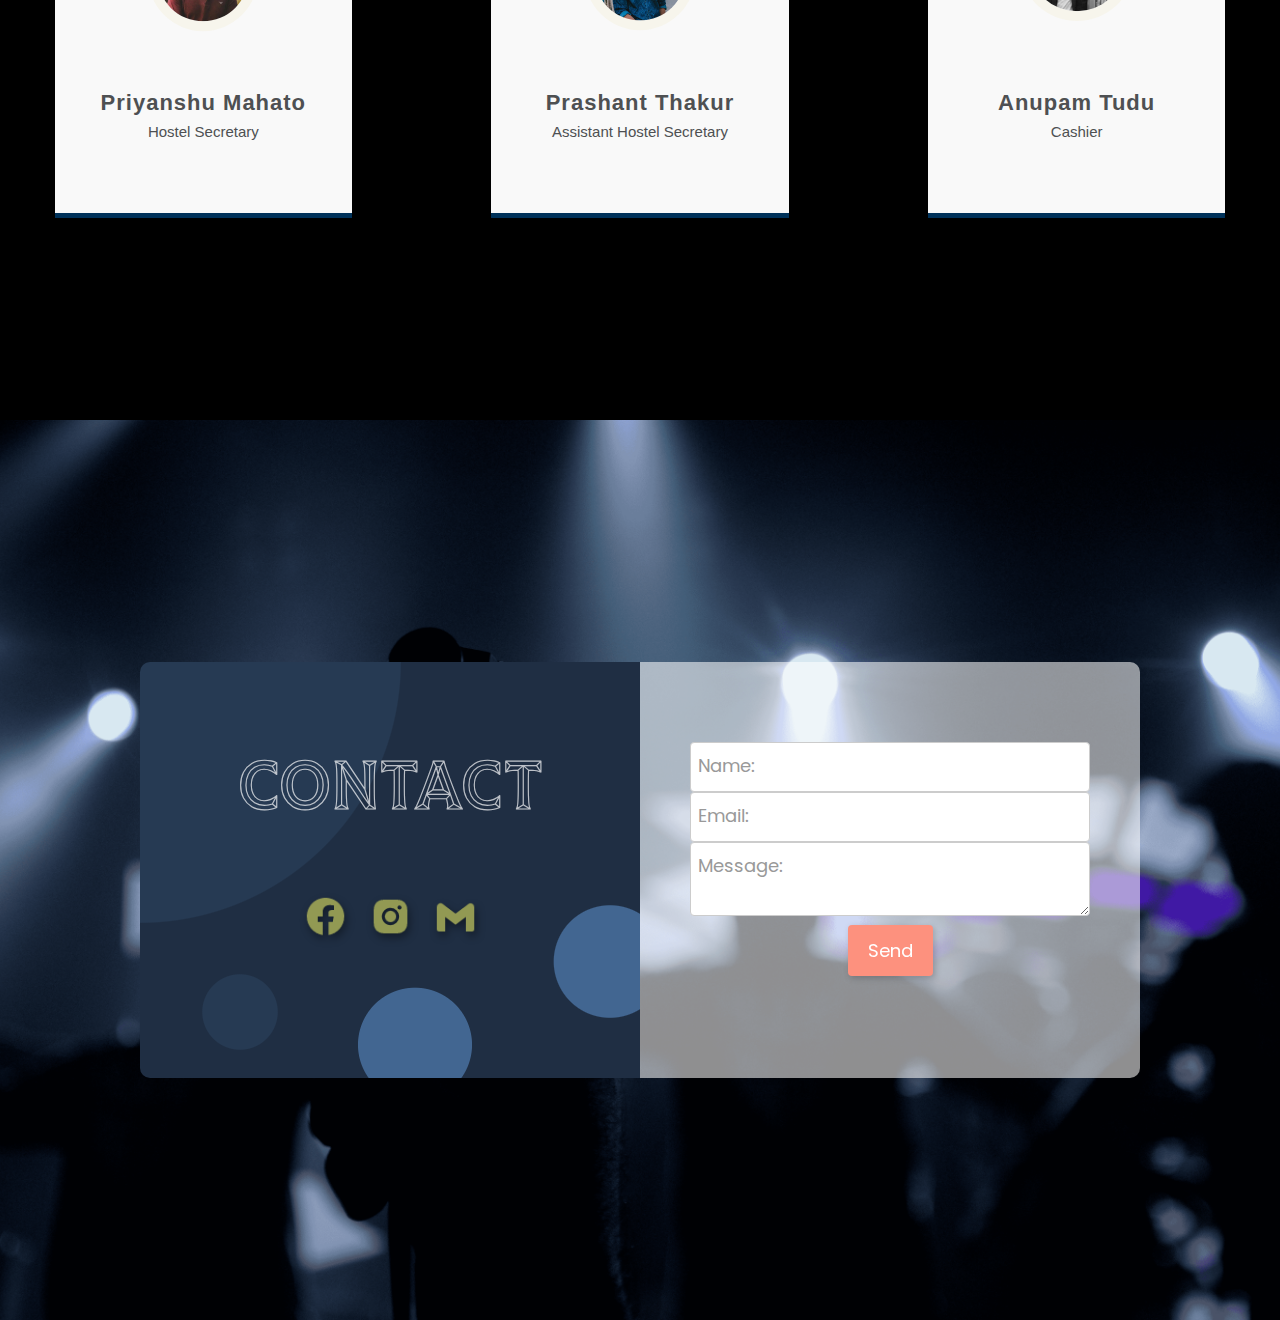
==== commit 75066b48: "Merge branch 'main' of https://github.com/Elixir-New-Hall/Elixir-23" ====
--- a/index.html
+++ b/index.html
@@ -15,6 +15,7 @@
   <script defer src="./js/nav.js"></script>
   <script defer src="./js/main.js"></script>
   <script defer src="./js/countdown.js"></script>
+  <script defer src="./js/timeline.js"></script>
   <script defer src='https://cdnjs.cloudflare.com/ajax/libs/jquery/3.3.1/jquery.min.js'></script>
 
 </head>
@@ -494,7 +495,7 @@
           <li><a href="#hero">HOME</a></li>
           <li><a href="#about">ABOUT</a></li>
           <li><a href="#gallery">GALLERY</a></li>
-          <!-- <li><a href="#">ALUMNI</a></li> -->
+          <li><a href="#timelineBox">TIMELINE</a></li>
           <li><a href="#contact">CONTACT </a></li>
           <!-- <li><button class="login-button" href="#">Login</button></li> -->
         </ul>
@@ -583,6 +584,19 @@
         </section>
     <!-- ABOUT ENDS  -->
 
+    <!-- TIMELINE STARTS  -->
+
+    <section class="timeline-section section" id="timelineBox">
+      <div id="timeline">
+          <h1>TIMELINE</h1>
+          <ul></ul>
+          <!-- <button type="button">MORE</button> -->
+      </div>
+    </section>
+
+    <!-- TIMELINE ENDS  -->
+
+
 
     <!-- GALLERY STARTS  -->
 
